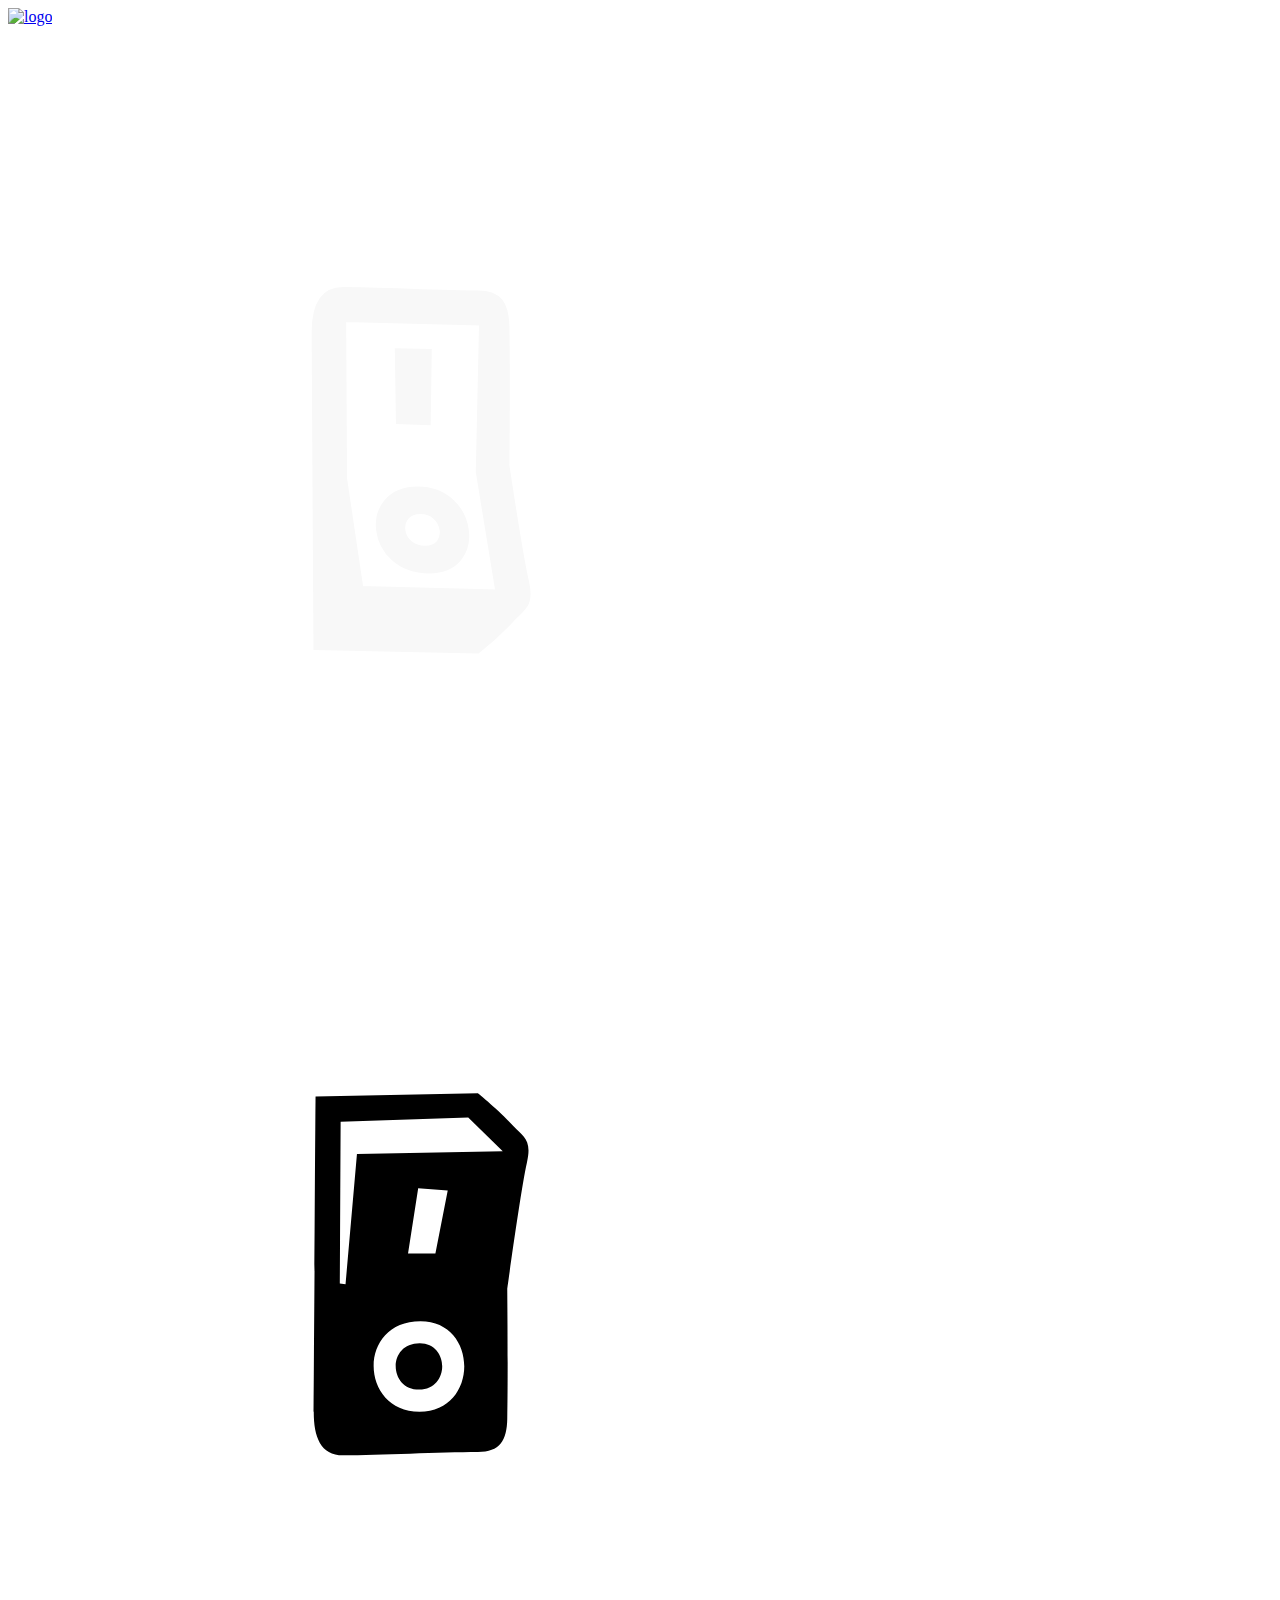
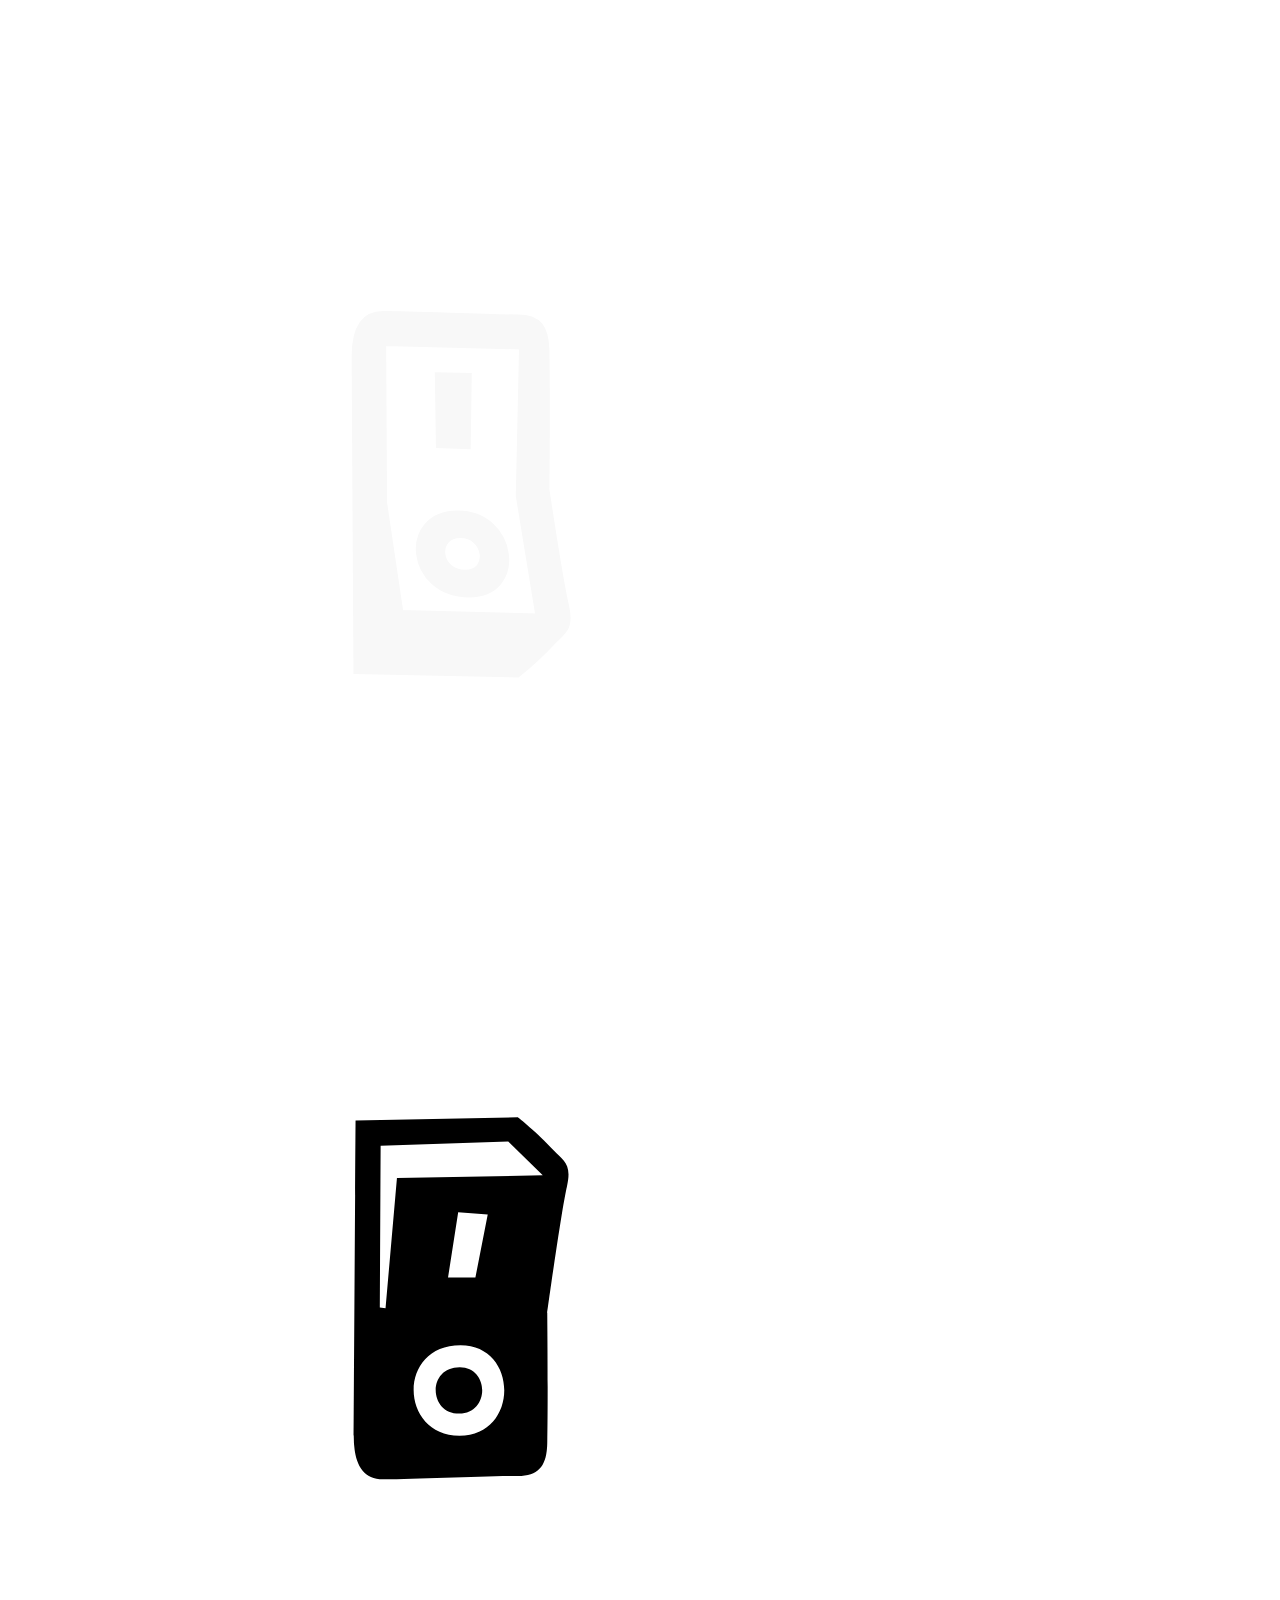
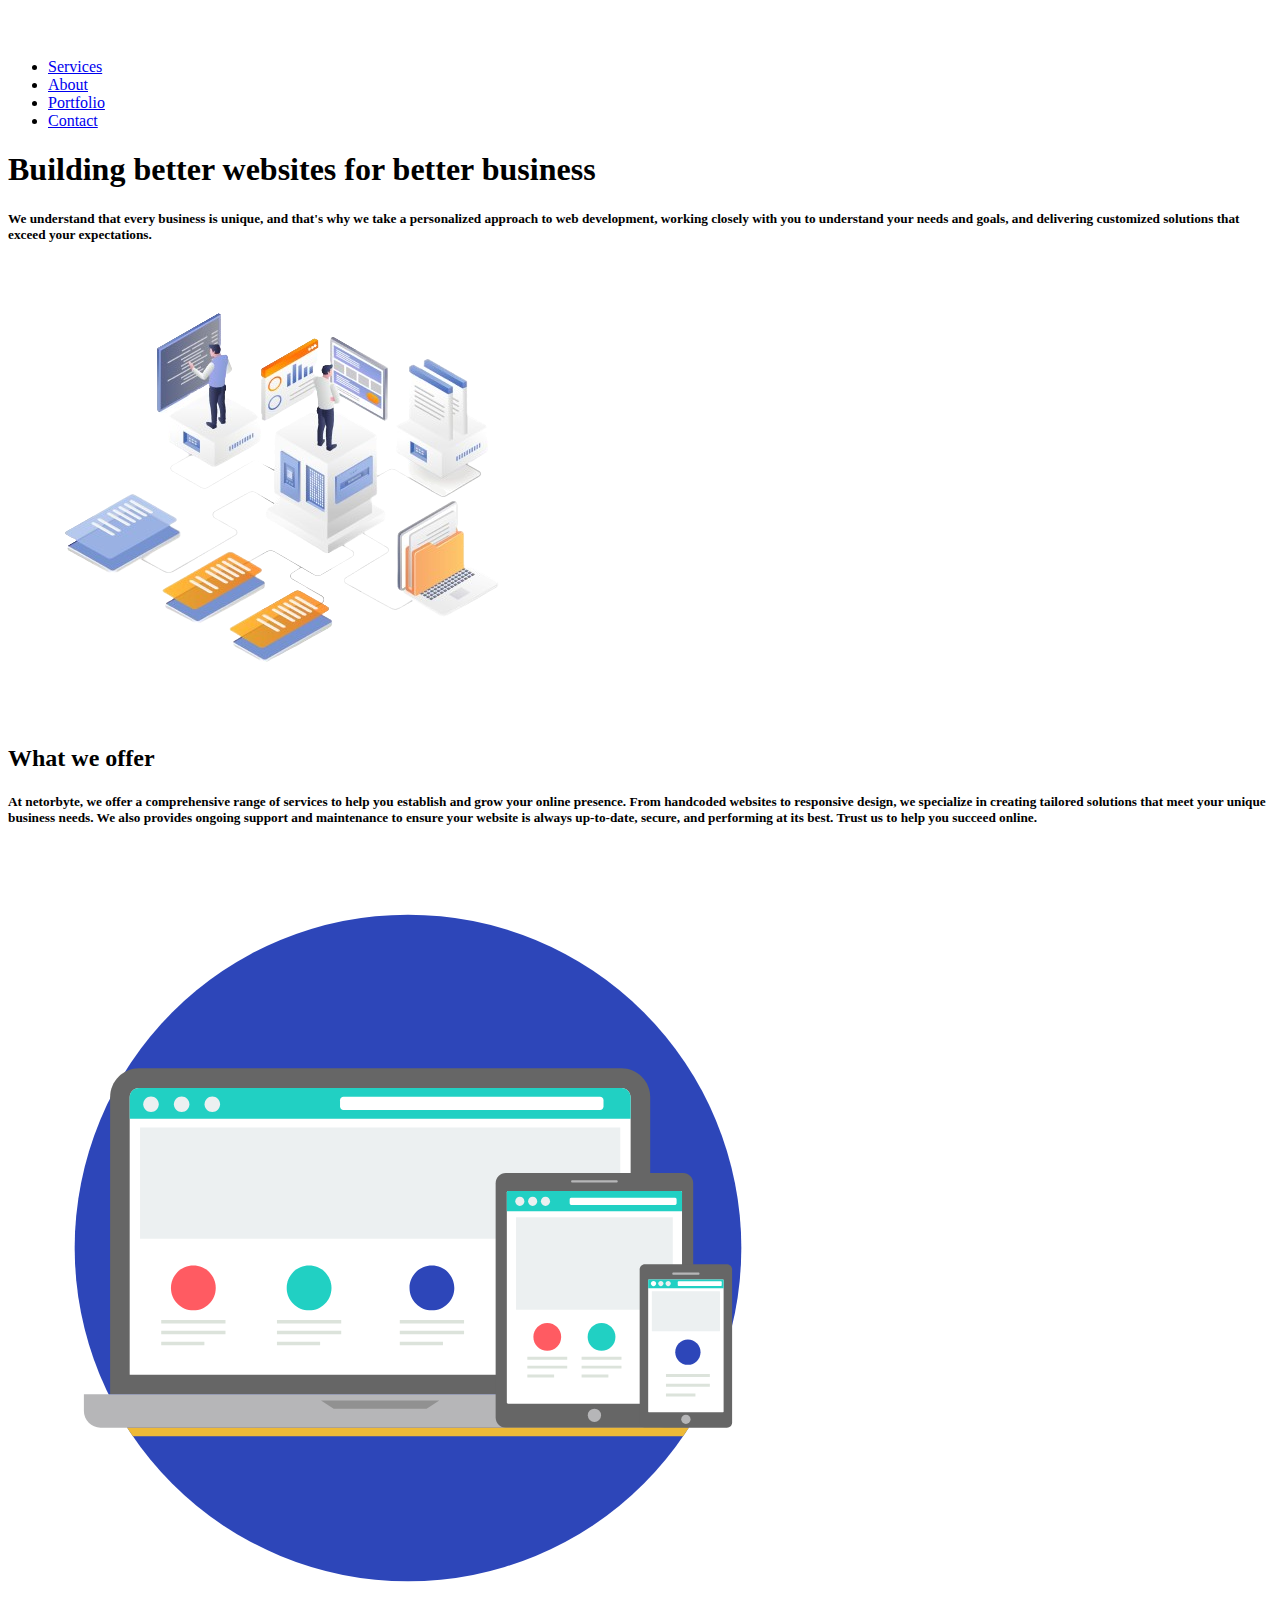
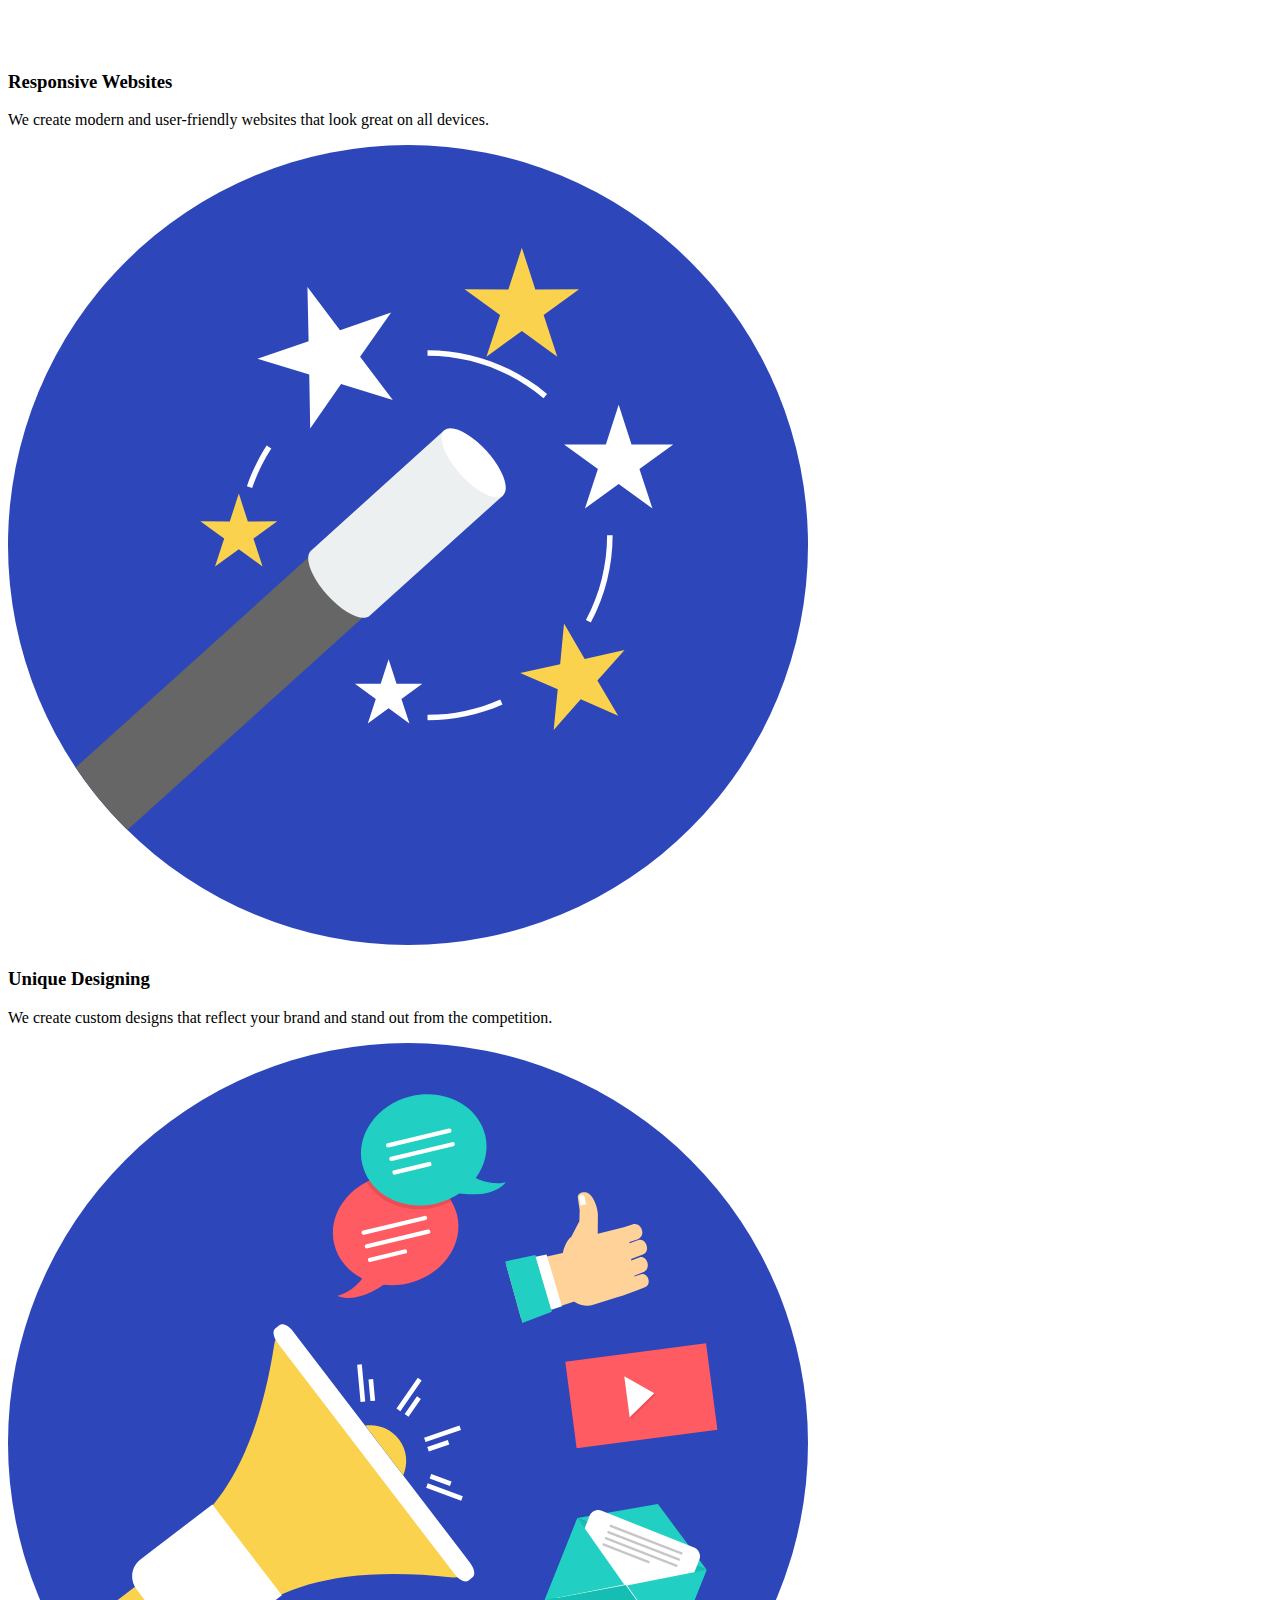
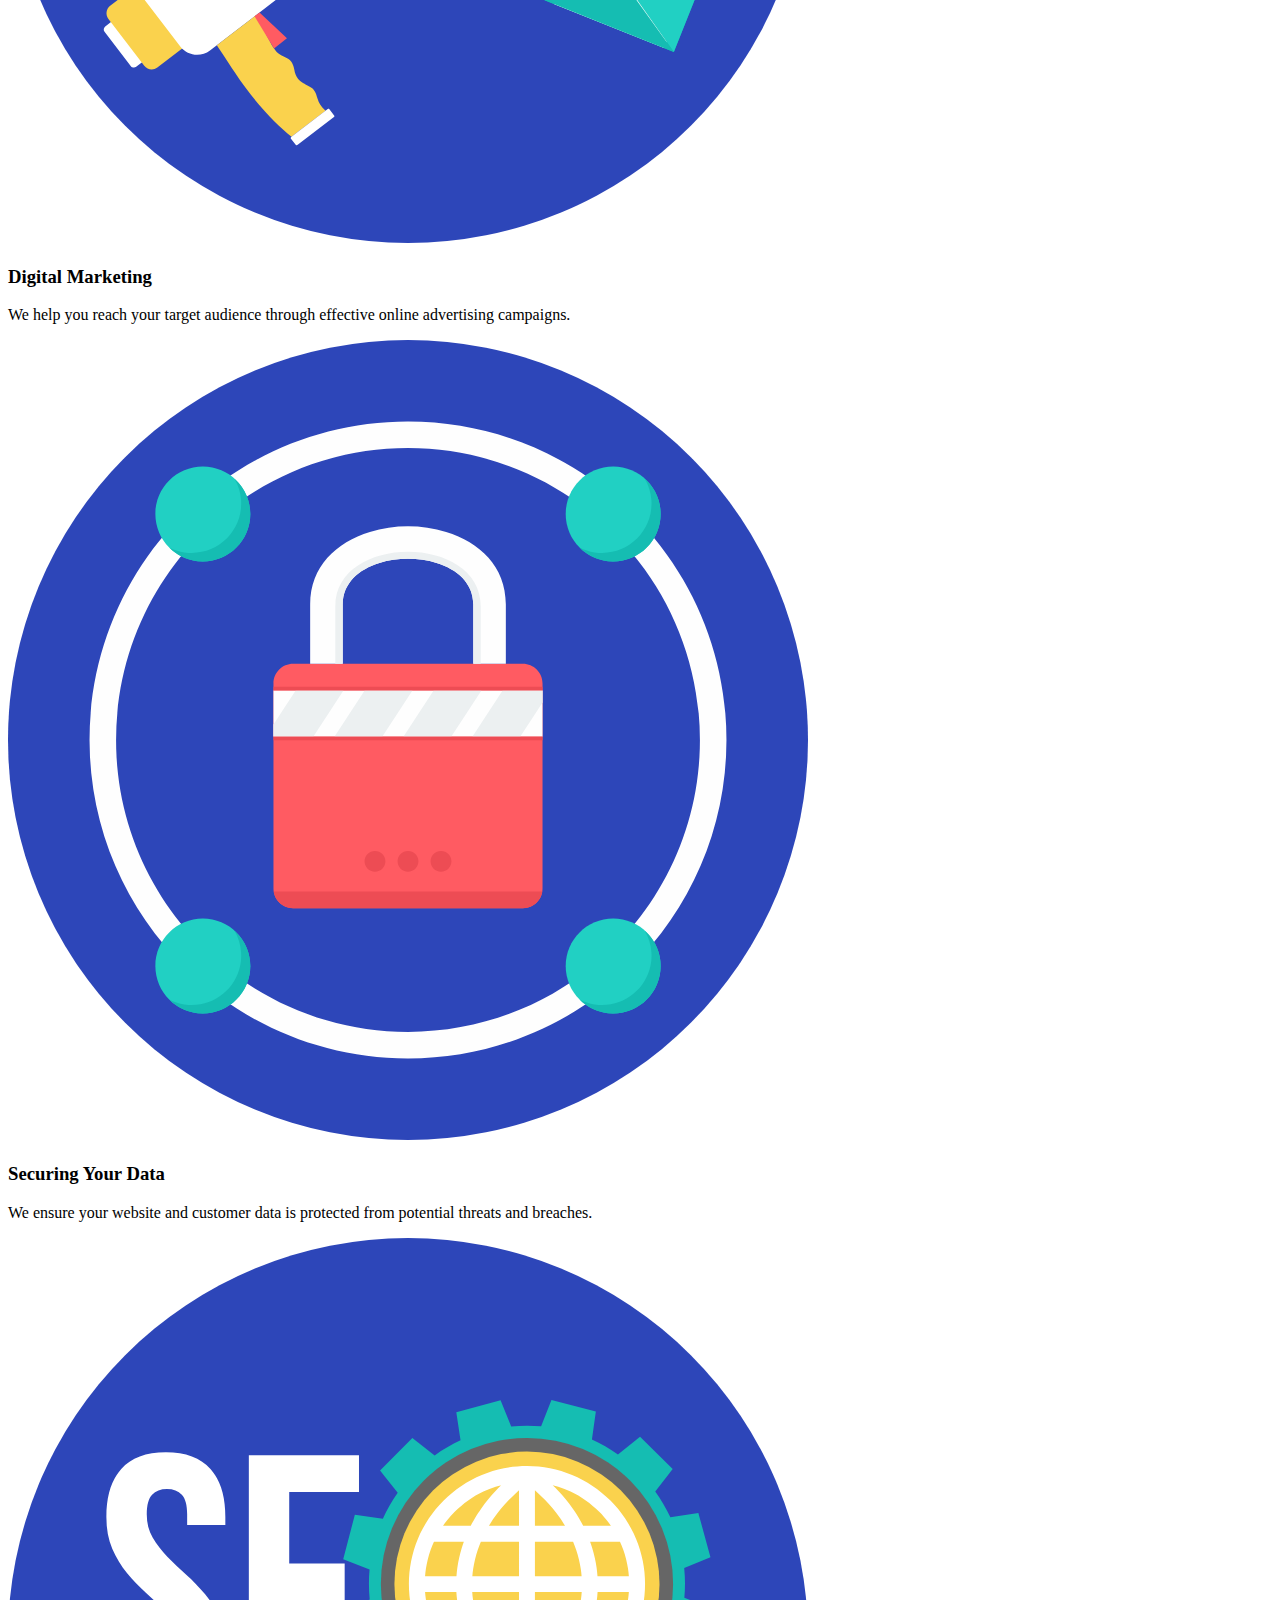
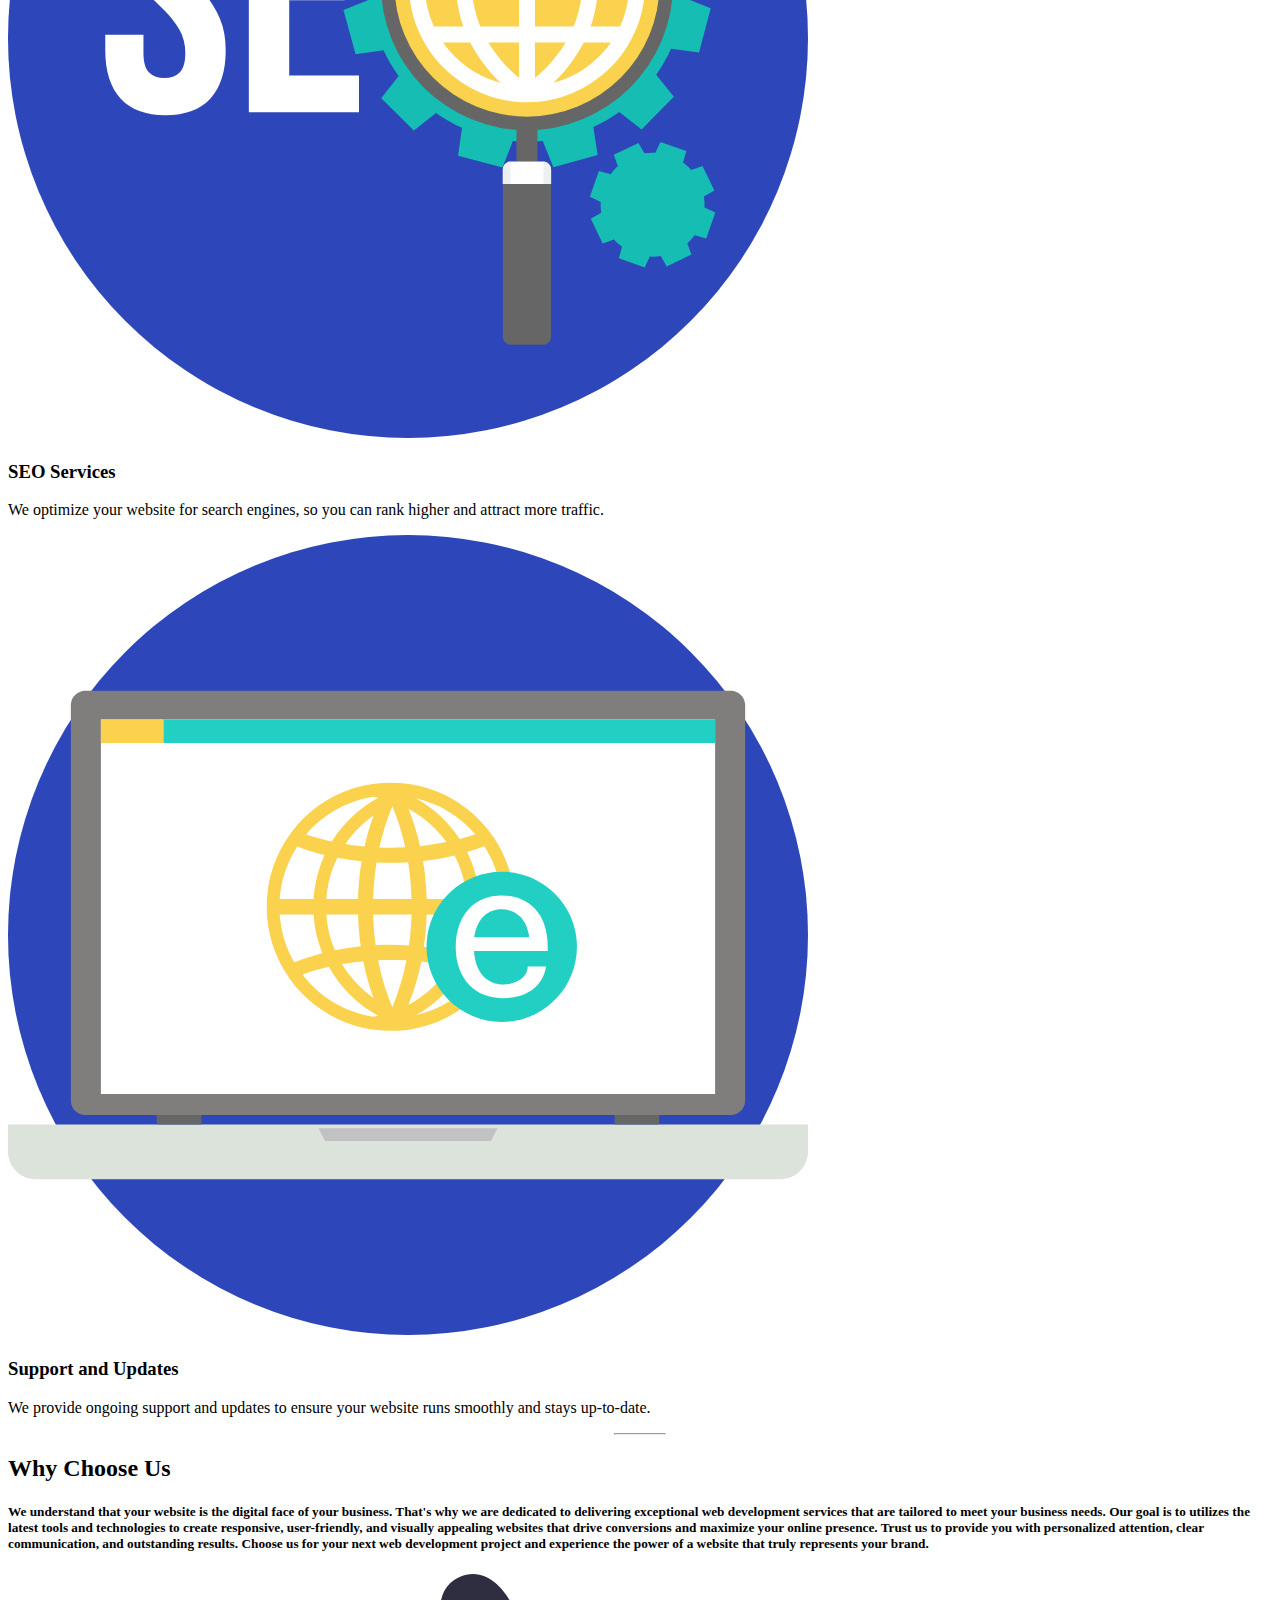
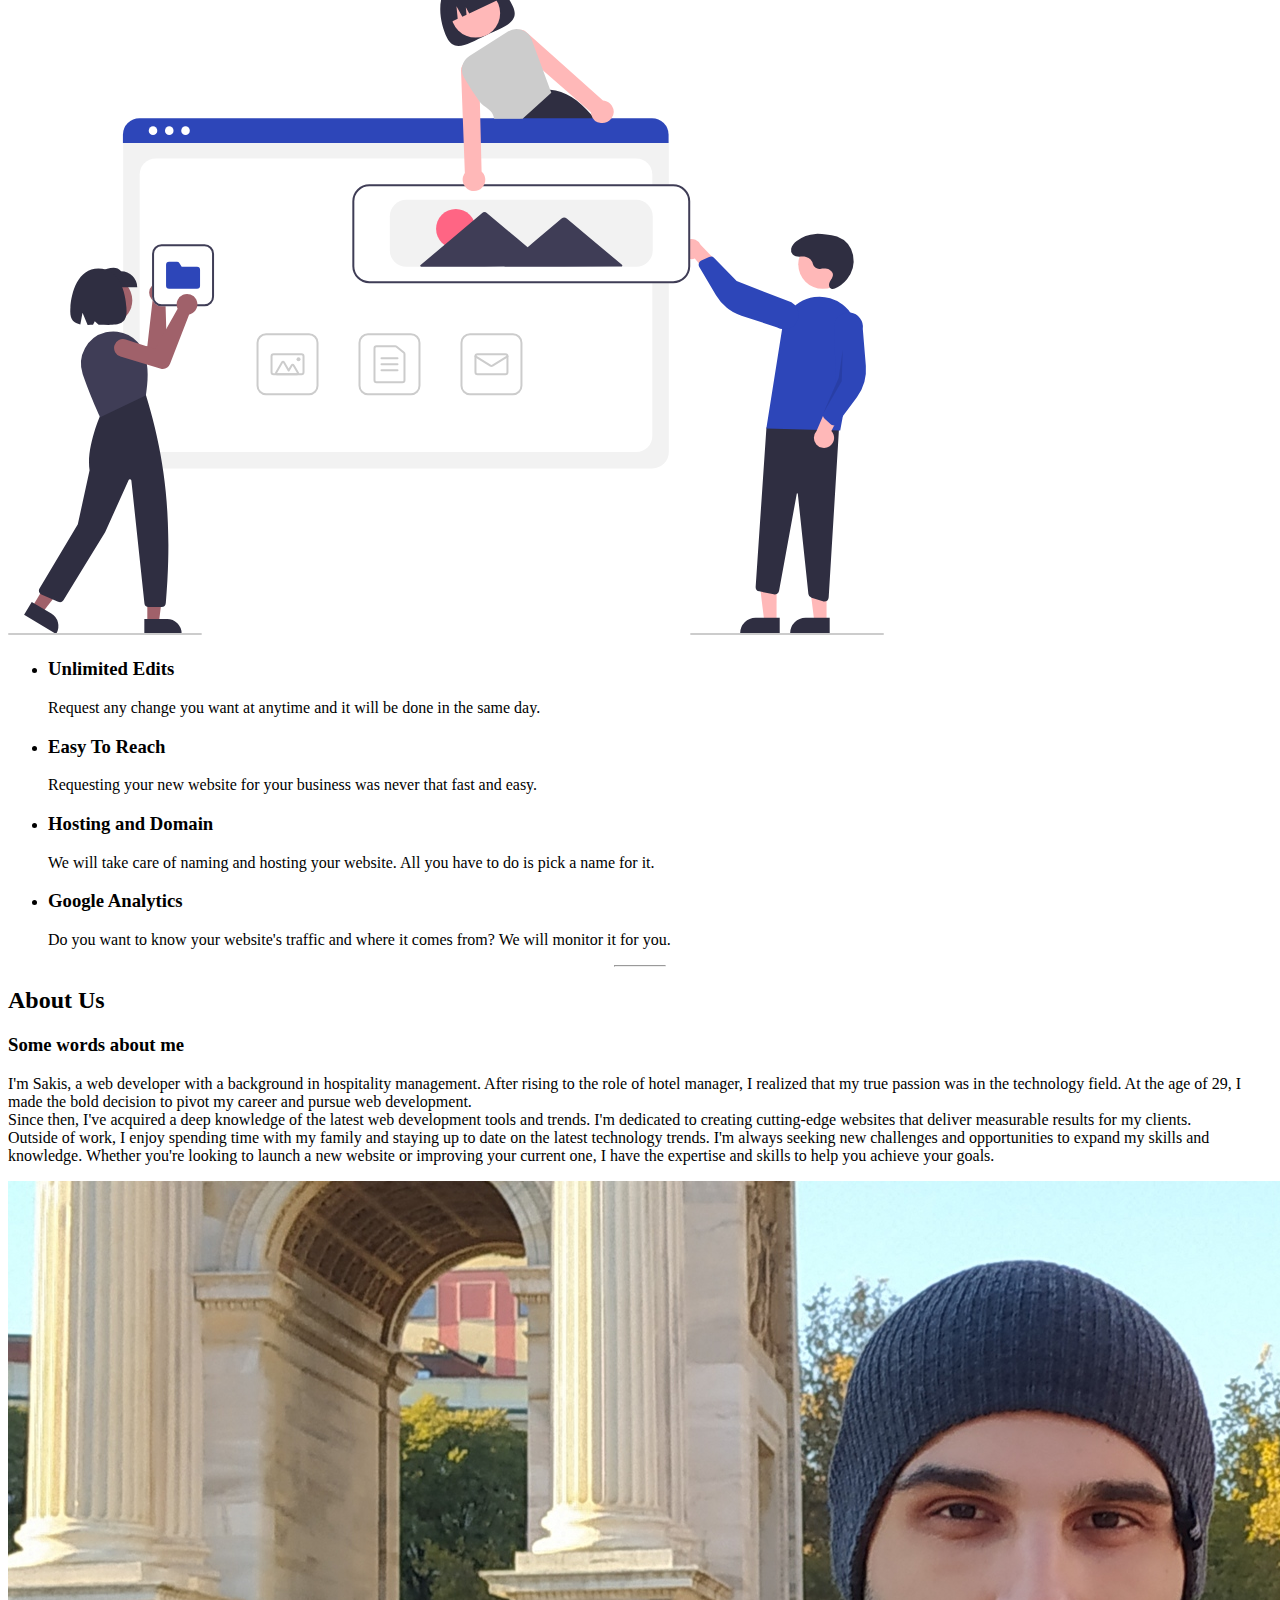
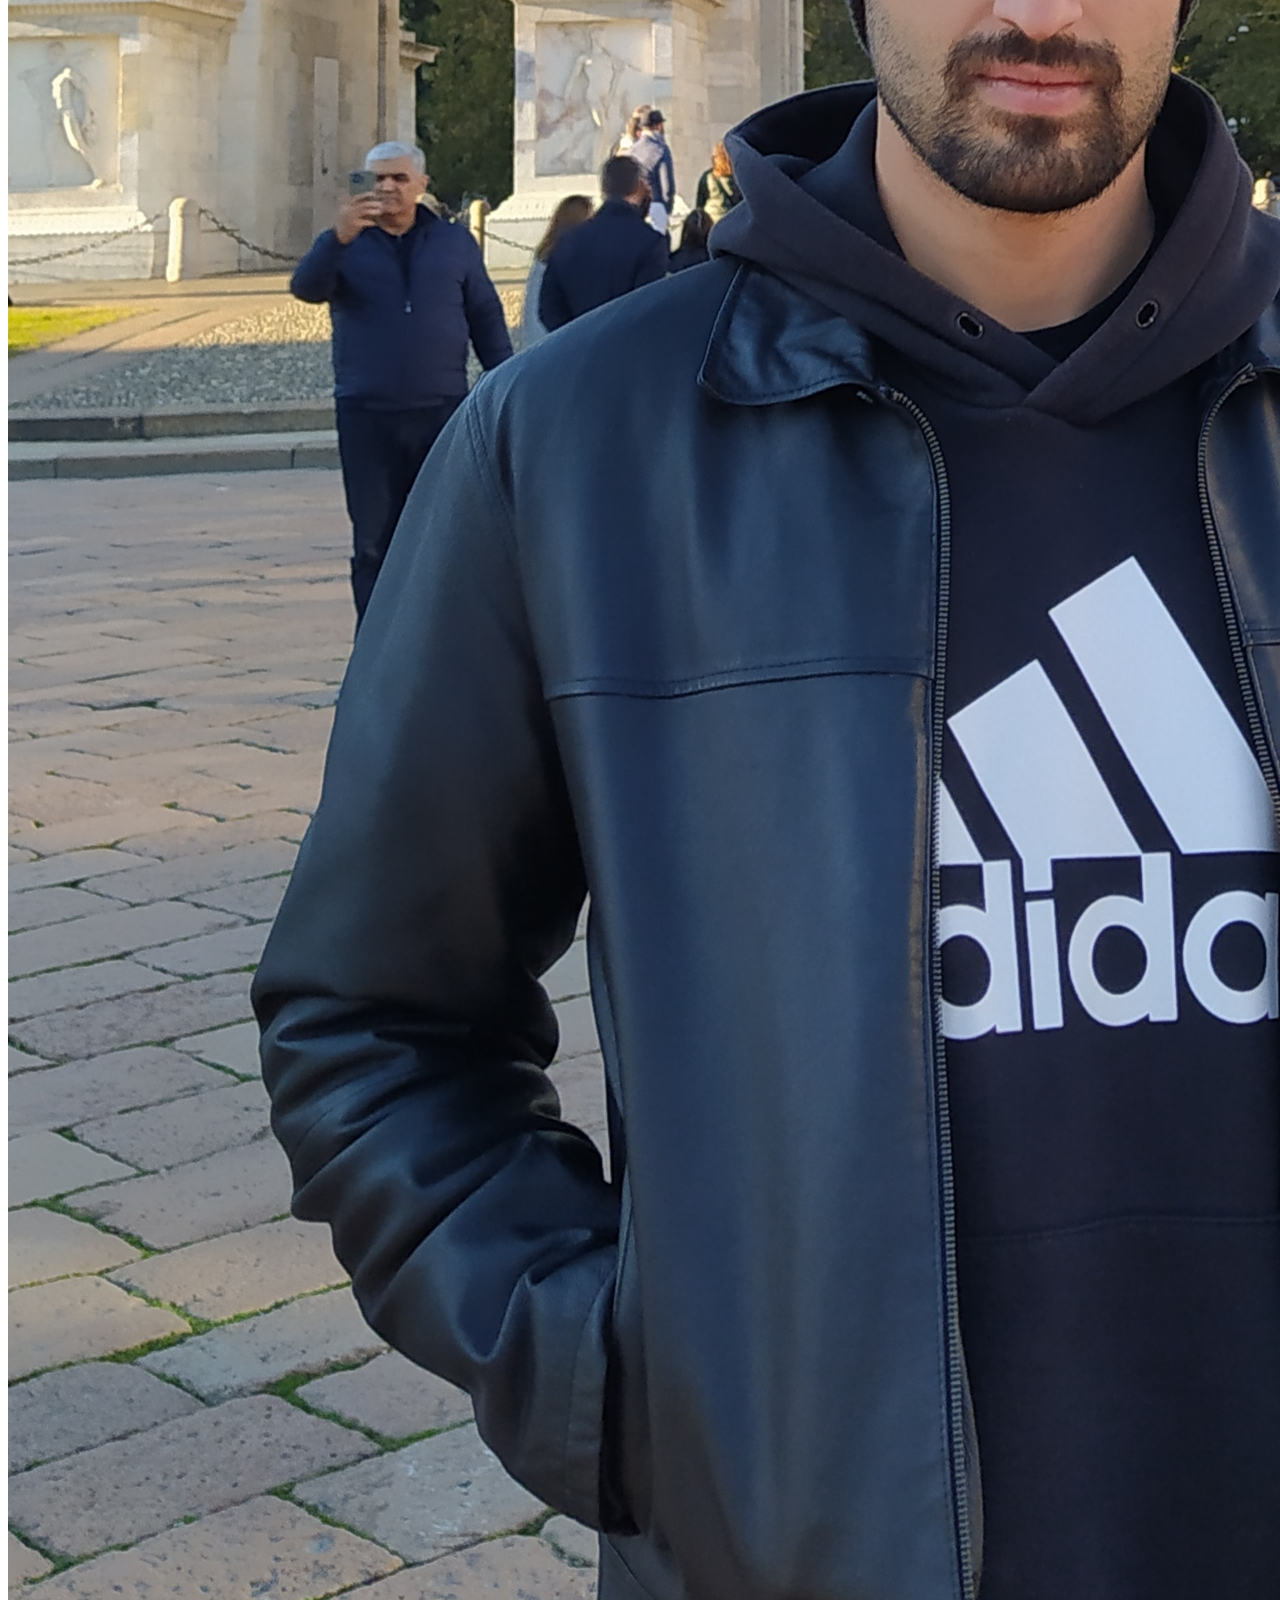
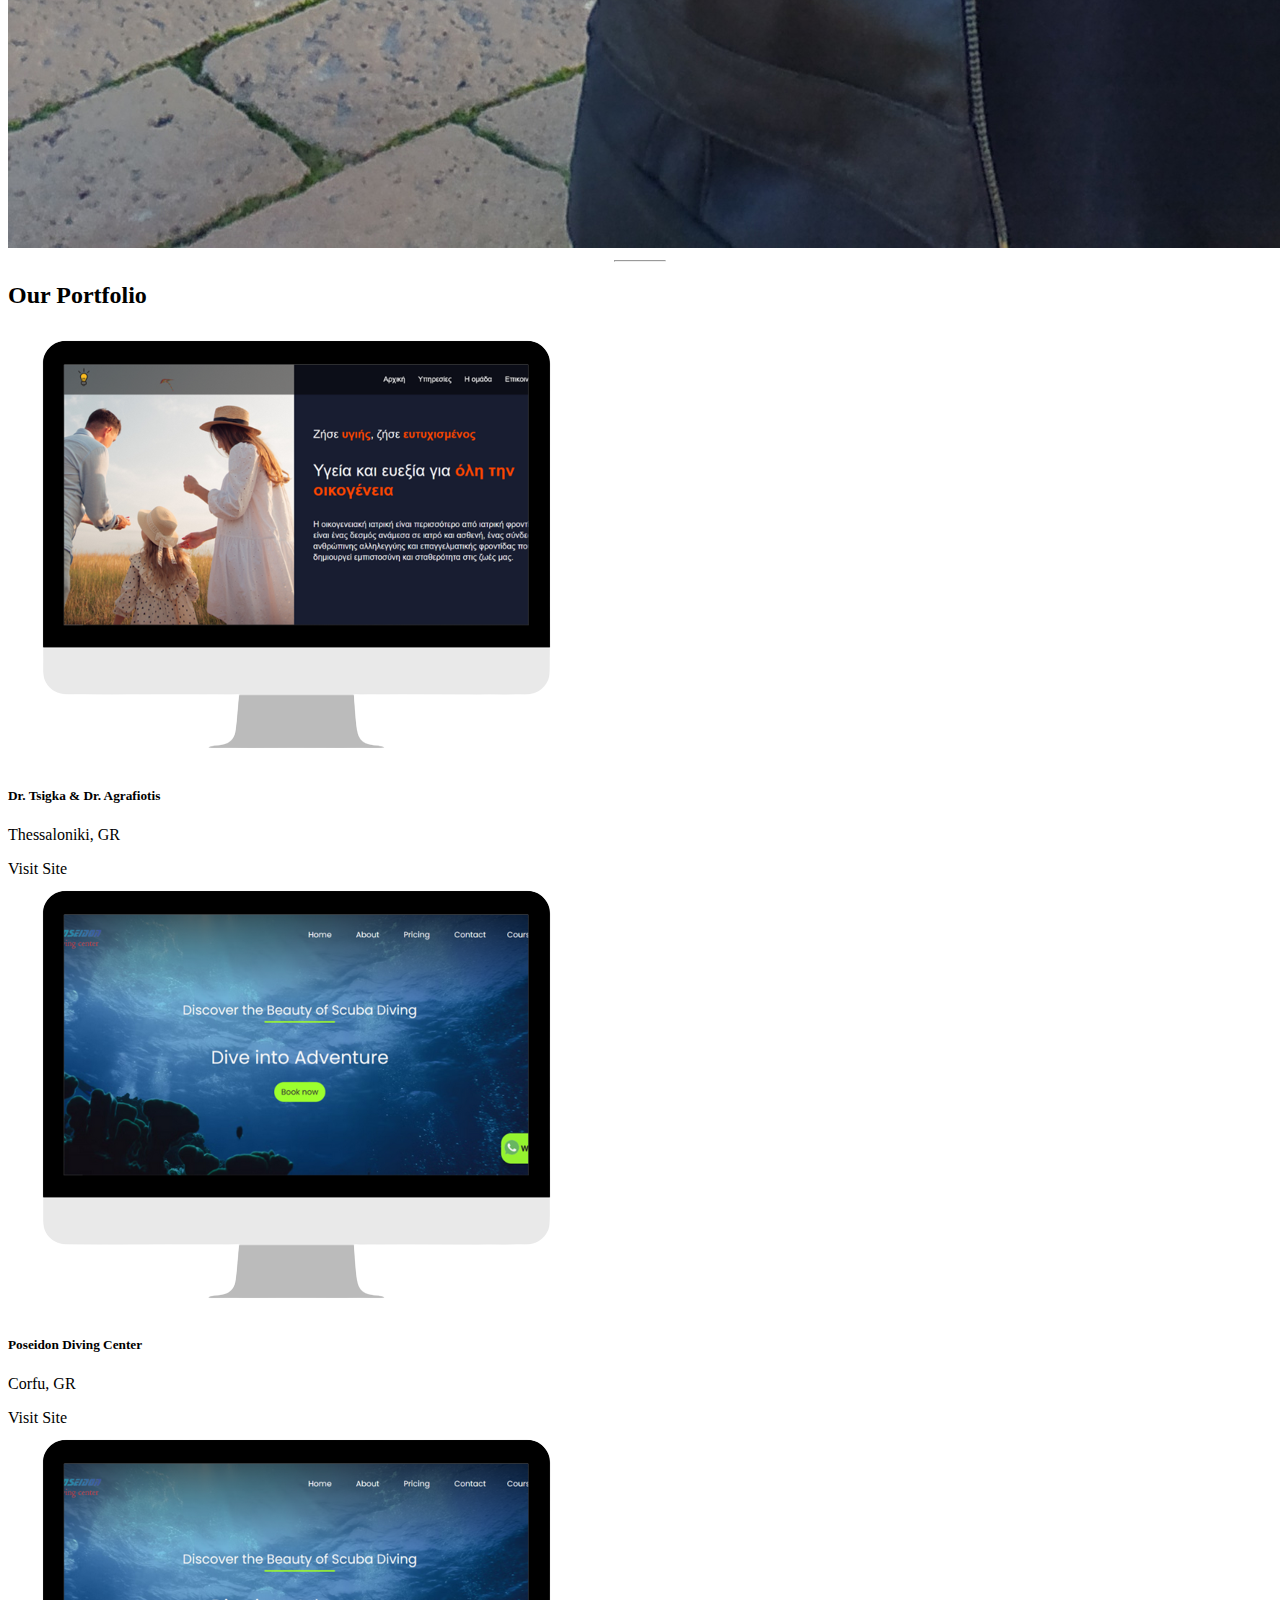
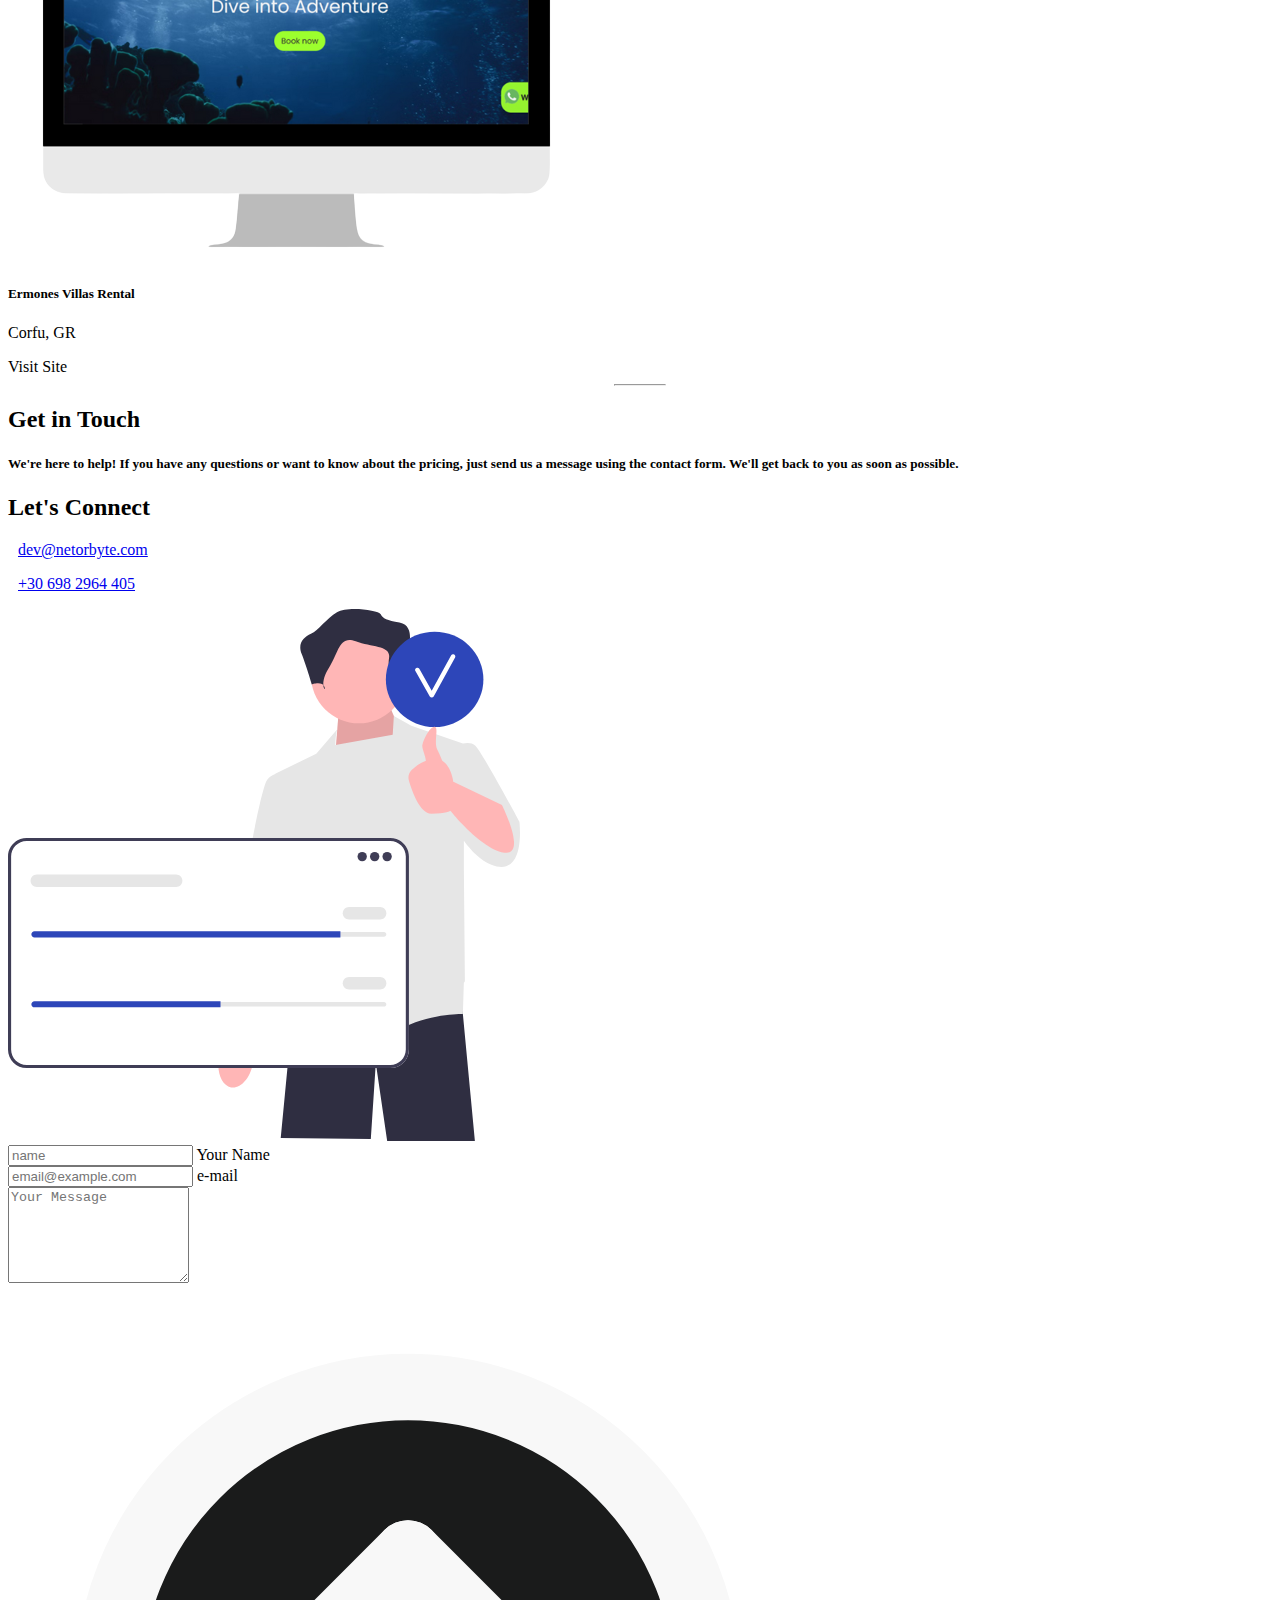
==== index.html @ 8d513ccd "Update index.html" ====
<!DOCTYPE html>
<html lang="en">

<head>
    <meta charset="UTF-8">
    <meta http-equiv="X-UA-Compatible" content="IE=edge">
    <meta name="viewport" content="width=device-width, initial-scale=1.0">
    <title>Document</title>

    <!-- Jquery -->
    <script src="https://cdnjs.cloudflare.com/ajax/libs/jquery/3.6.4/jquery.min.js"></script>


    <!-- Bootstrap -->
    <link href="https://cdn.jsdelivr.net/npm/bootstrap@5.0.2/dist/css/bootstrap.min.css" rel="stylesheet"
        integrity="sha384-EVSTQN3/azprG1Anm3QDgpJLIm9Nao0Yz1ztcQTwFspd3yD65VohhpuuCOmLASjC" crossorigin="anonymous">


    <!-- Font Awesome -->
    <link rel="stylesheet" href="https://cdnjs.cloudflare.com/ajax/libs/font-awesome/6.2.1/css/all.min.css"
        integrity="sha512-MV7K8+y+gLIBoVD59lQIYicR65iaqukzvf/nwasF0nqhPay5w/9lJmVM2hMDcnK1OnMGCdVK+iQrJ7lzPJQd1w=="
        crossorigin="anonymous" referrerpolicy="no-referrer" />

    <link rel="stylesheet" href="main.css">
</head>

<body class="dark">


    <!-- Navbar -->

    <nav class="navbar">
        <div class="container-lg ">
            <div class="navlogo ps-2 ps-sm-4 ms-0 ms-md-5"><a href="index.html"><img style="max-width:230px"
                        alt="logo"></a>
            </div>
            <div class="dark-toggler-smscrn">
                <a id="light-smscrn"><img class="darkmode-img dark-mode" src="images/light-switch-on-svgrepo-com.svg"
                        alt="light mode toggler"></a>
                <a id="dark-smscrn"><img class="darkmode-img light-mode" src="images/light-switch-off-svgrepo-com.svg"
                        alt="dark mode toggler"></a>
            </div>
            <a href="#" class="toggle-button">
                <span class="bar bar1"></span>
                <span class="bar bar2"></span>
                <span class="bar bar3"></span>
            </a>
            <div class="navbar-links navbarToggler">
                <ul>
                    <div class="dark-toggler-lgscrn">
                        <a id="light-lgscrn"><img class="darkmode-img dark-mode"
                                src="images/light-switch-on-svgrepo-com.svg" alt="light mode toggler"></a>
                        <a id="dark-lgscrn"><img class="darkmode-img light-mode"
                                src="images/light-switch-off-svgrepo-com.svg" alt="dark mode toggler"></a>
                    </div>
                    <li><a href="#services">Services</a></li>
                    <li><a href="#about-nav">About</a></li>
                    <li><a href="#portfolio-nav">Portfolio</a></li>
                    <li><a href="#contact-nav">Contact</a></li>
                </ul>
            </div>
        </div>
    </nav>
    <!-- Header -->

    <header>

        <div class="head-main">
            <div class="row text-start">
                
                <div class="head-txt col-12 col-lg-6 me-xl-5">
                    <h1>Building better websites for better business</h1>
                    <h5 class="mt-4">We understand that every business is unique, and that's why we take a personalized
                        approach to web development, working closely with you to understand your needs and goals, and
                        delivering customized solutions that exceed your expectations.</h5>
                </div>
                <div class="head-img col-12 col-lg-4">
                    <img class="jiggling" src="images/header-img.png" data-speed="9" alt="">
                </div>
            </div>
        </div>
    </header>


    <!-- Services -->

    <section id="services">

        <div class="services main">
            <div class="services-title text-center mb-5">
                <h2 class="fw-bold display-4"><span>What</span> we offer </h2>
                <h5 class="mt-4">At netorbyte, we offer a comprehensive range of services to help you
                    establish and grow your online presence. From handcoded websites to responsive design, we specialize
                    in creating tailored solutions that meet your unique business needs. We also provides ongoing
                    support and maintenance to ensure your website is always up-to-date,
                    secure, and performing at its best. Trust us to help you succeed online.</h5>
            </div>

            <div class="container">
                <div class="row">
                    <div class="services cards col-12 col-lg-4 mt-lg-4 mt-5">
                        <div class="card card-services text-center py-4 card1">
                            <img class="mb-2" src="images/responsive-svgrepo-com.svg" alt="">
                            <h3>Responsive Websites</h3>
                            <p>We create modern and user-friendly websites that look great on all devices.</p>
                        </div>
                        <div class="card card-services text-center mt-lg-4 mt-4 py-4">
                            <img class="mb-2" src="images/magic-wand-wizard-svgrepo-com.svg" alt="">
                            <h3>Unique Designing</h3>
                            <p>We create custom designs that reflect your brand and stand out from the competition.</p>
                        </div>
                    </div>
                    <div class="services cards col-12 col-lg-4 mt-4">
                        <div class="card card-services text-center py-4">
                            <img class="mb-2" src="images/megaphone-svgrepo-com.svg" alt="">
                            <h3>Digital Marketing</h3>
                            <p>We help you reach your target audience through effective online advertising campaigns.
                            </p>
                        </div>
                        <div class="card card-services text-center mt-lg-4 mt-4 py-4">
                            <img class="mb-2" src="images/security-padlock-svgrepo-com.svg" alt="">
                            <h3>Securing Your Data</h3>
                            <p>We ensure your website and customer data is protected from potential threats and
                                breaches.</p>
                        </div>
                    </div>
                    <div class="services cards col-12 col-lg-4 mt-4">
                        <div class="card card-services text-center py-4">
                            <img class="mb-2" src="images/seo-search-svgrepo-com.svg" alt="">
                            <h3>SEO Services</h3>
                            <p>We optimize your website for search engines, so you can rank higher and attract more
                                traffic.</p>
                        </div>
                        <div class="card card-services text-center mt-lg-4 mt-4 py-4">
                            <img class="mb-2" src="images/laptop-internet-svgrepo-com.svg" alt="">
                            <h3>Support and Updates</h3>
                            <p>We provide ongoing support and updates to ensure your website runs smoothly and stays
                                up-to-date.</p>
                        </div>
                    </div>
                </div>
            </div>
        </div>
    </section>


    <div class="row">
        <hr class="mx-auto" style="width:4%">
    </div>


    <!-- Choose Us -->

    <section id="choose-us">
        <div class="choose-us-title text-center mb-5">
            <h2 class="fw-bold display-4"><span>Why</span> Choose Us</h2>
            <h5 class="mt-4">We understand that your website is the digital face of your
                business. That's why we are dedicated to delivering exceptional web development services that are
                tailored to meet your business needs. Our goal is to utilizes the latest tools and technologies to
                create responsive, user-friendly, and visually appealing websites that drive conversions and maximize
                your online presence. Trust us to provide you with personalized attention, clear communication, and
                outstanding results. Choose us for your next web development project and experience the power of a
                website that truly represents your brand.</h5>
        </div>
        <div class="container">
            <div class="row">
                <div class="choose-img col-12 col-lg-5">
                    <img src="images/web-dev.svg" alt="">
                </div>
                <div class="choose-text col-12 col-lg-7 ps-lg-5 pt-xl-5">
                    <div class="row">
                        <div class="col-12 col-md-6">
                            <ul class="fa-ul">
                                <li>
                                    <i class="fa-li fa-solid fa-circle-check fa-2x"></i>
                                    <h3 class="fw-bold">Unlimited Edits</h3>
                                    <p>Request any change you want at anytime and it will be done in the same day.</p>
                                </li>
                                <li>
                                    <i class="fa-li fa-solid fa-circle-check fa-2x"></i>
                                    <h3 class="fw-bold">Easy To Reach</h3>
                                    <p>Requesting your new website for your business was never that fast and easy.</p>
                                </li>
                            </ul>
                        </div>

                        <div class="col-12 col-md-6">
                            <ul class="fa-ul">
                                <li>
                                    <i class="fa-li fa-solid fa-circle-check fa-2x"></i>
                                    <h3 class="fw-bold">Hosting and Domain</h3>
                                    <p>We will take care of naming and hosting your website. All you have to do is pick
                                        a name for it.</p>
                                </li>
                                <li>
                                    <i class="fa-li fa-solid fa-circle-check fa-2x"></i>
                                    <h3 class="fw-bold">Google Analytics</h3>
                                    <p>Do you want to know your website's traffic and where it comes from? We will
                                        monitor it for you.</p>
                                </li>
                            </ul>
                        </div>
                    </div>
                </div>
            </div>
        </div>

    </section>




    <div class="row">
        <hr id="about-nav" class="mx-auto hr-choose-us" style="width:4%">
    </div>



    <!-- About Us -->

    <section id="about">
        <div class="about-title text-center mb-5">
            <h2 class="fw-bold display-4"><span>About</span> Us</h2>
        </div>
        <div class="container">
            <div class="row">
                <div class="about-text col-12 col-md-7 mx-auto">
                    <h3 class="fw-bold text-center mb-3">Some words <span>about me</span></h3>
                    <p>I'm Sakis, a web developer with a background in hospitality management. After rising to the
                        role of hotel manager, I realized that my true passion was in the technology field. At the age
                        of 29, I made the bold decision to pivot my career and pursue web development. <br>

                        Since then, I've acquired a deep knowledge of the latest web development tools and trends. I'm
                        dedicated to creating cutting-edge websites that deliver measurable results for my clients. <br>

                        Outside of work, I enjoy spending time with my family and staying up to date on the latest
                        technology trends. I'm always seeking new challenges and opportunities to expand my skills and
                        knowledge. Whether you're looking to launch a new website or improving your current one, I
                        have the expertise and skills to help you achieve your goals.</p>
                </div>
                <div class="about-img col-12 col-md-5 text-center">
                    <img class="rounded" src="images/about-img.jpg" alt="">
                </div>
            </div>
        </div>

    </section>


    <div class="row">
        <hr id="portfolio-nav" class="mx-auto" style="width:4%">
    </div>



    <!--Portfolio-->
    <section id="portfolio">
        <div class="portfolio-title text-center mb-5">
            <h2 class="fw-bold display-4">Our <span>Portfolio</span></h2>
        </div>

        <div class="container">
            <div class="row">
                <div class="col-12 col-md-4 card1">
                    <div class="card card-portfolio mb-3 p-4">
                        <div class="card-img text-center">
                            <img src="images/droffice.png" alt="">
                        </div>
                        <div class="card-text">
                            <h5 class="fw-bold mt-4">Dr. Tsigka & Dr. Agrafiotis</h5>
                            <p class=" mt-2">Thessaloniki, GR</p>
                        </div>
                        <div class="btn my-3">Visit Site</div>
                    </div>
                </div>

                <div class="col-12 col-md-4">
                    <div class="card card-portfolio mb-3 p-4">
                        <div class="card-img text-center">
                            <img src="images/scubacorfu.png" alt="">
                        </div>
                        <div class="card-text">
                            <h5 class="fw-bold mt-4">Poseidon Diving Center</h5>
                            <p class=" mt-2">Corfu, GR</p>
                        </div>
                        <div class="btn my-3">Visit Site</div>
                    </div>
                </div>

                <div class="col-12 col-md-4">
                    <div class="card card-portfolio mb-3 p-4">
                        <div class="card-img text-center">
                            <img src="images/scubacorfu.png" alt="">
                        </div>
                        <div class="card-text">
                            <h5 class="fw-bold mt-4">Ermones Villas Rental</h5>
                            <p class=" mt-2">Corfu, GR</p>
                        </div>
                        <div class="btn my-3">Visit Site</div>
                    </div>
                </div>

            </div>
        </div>
    </section>

    <div class="row">
        <hr id="contact-nav" class="mx-auto" style="width:4%">
    </div>


    <!--contact us-->
    <section id="contact">
        <div class="about-title text-center mb-5">
            <h2 class="fw-bold display-4">Get in <span>Touch</span></h2>
            <h5 class="mt-4">We're here to help! If you have any questions or want to know about the pricing,
                just send us a message using the contact form. We'll get back to you as soon as possible.</h5>
        </div>

        <div class="container pt-3">
            <div class="row">
                <div class="footer-contact col-md-6 text-center">
                    <h2>Let's <span>Connect</span></h2>
                    <p class="mt-4">
                        <i style="padding-right: 10px;" class="fa-solid fa-envelope"></i> <a
                        href="mailto:dev@netorbyte.com">dev@netorbyte.com</a>
                    </p>
                    <p class="mt-4">
                        <i style="padding-right: 10px;" class="fa-solid fa-phone"></i><a href="tel:00306982964405">+30 698 2964 405</a>
                    </p>
                    <img class="w-50" src="images/connect.svg" alt="">
                </div>
                <div class="footer-text col-md-6">
                    

<form id="contact-form" action="form.php" method="POST">
    <div class="form-floating mb-3">
        <input type="name" class="form-control" id="name" placeholder="name" name="name" required>
        <label class="form-inner" for="name">Your Name</label>
    </div>
    <div class="form-floating">
        <input type="email" class="form-control" id="email" placeholder="email@example.com" name="email" required>
        <label class="form-inner" for="email">e-mail</label>
    </div>
    <div class="mb-2">
        <textarea class="form-control" id="message" rows="6" placeholder="Your Message" name="message" required></textarea>
    </div>

    <!-- Honeypot field -->
    <label class="honeypot-field" for="honeypot" style="display:none;>Leave this field empty:</label>
    <input type="text" id="honeypot" name="honeypot" class="honeypot-field">

    <button class="btn btn3 mt-3 w-100" type="submit">Send</button>
</form>

                </div>
                
            </div>
        </div>
    </section>


    <div class="back-to-top">
        <a href="#"><img src="images/top-circle-svgrepo-com.svg" alt=""></a>
    </div>

    <footer>
        <div class="col-12 text-center mt-5">
            <p class="web-dev mt-0">Developed by <a href="https://netorbyte.com"><span
                        class="web-dev-name">netorbyte </span></a><span class="divider">|</span> <a style="color: var(--green-neon-clr);"
                    href="mailto:dev@netorbyte.com" class="web-dev-email">dev@netorbyte.com</a></p>
        </div>
    </footer>


    <script src="main.js"></script>
    <script src="https://cdn.jsdelivr.net/npm/bootstrap@5.0.2/dist/js/bootstrap.bundle.min.js"
        integrity="sha384-MrcW6ZMFYlzcLA8Nl+NtUVF0sA7MsXsP1UyJoMp4YLEuNSfAP+JcXn/tWtIaxVXM"
        crossorigin="anonymous"></script>
</body>

</html>
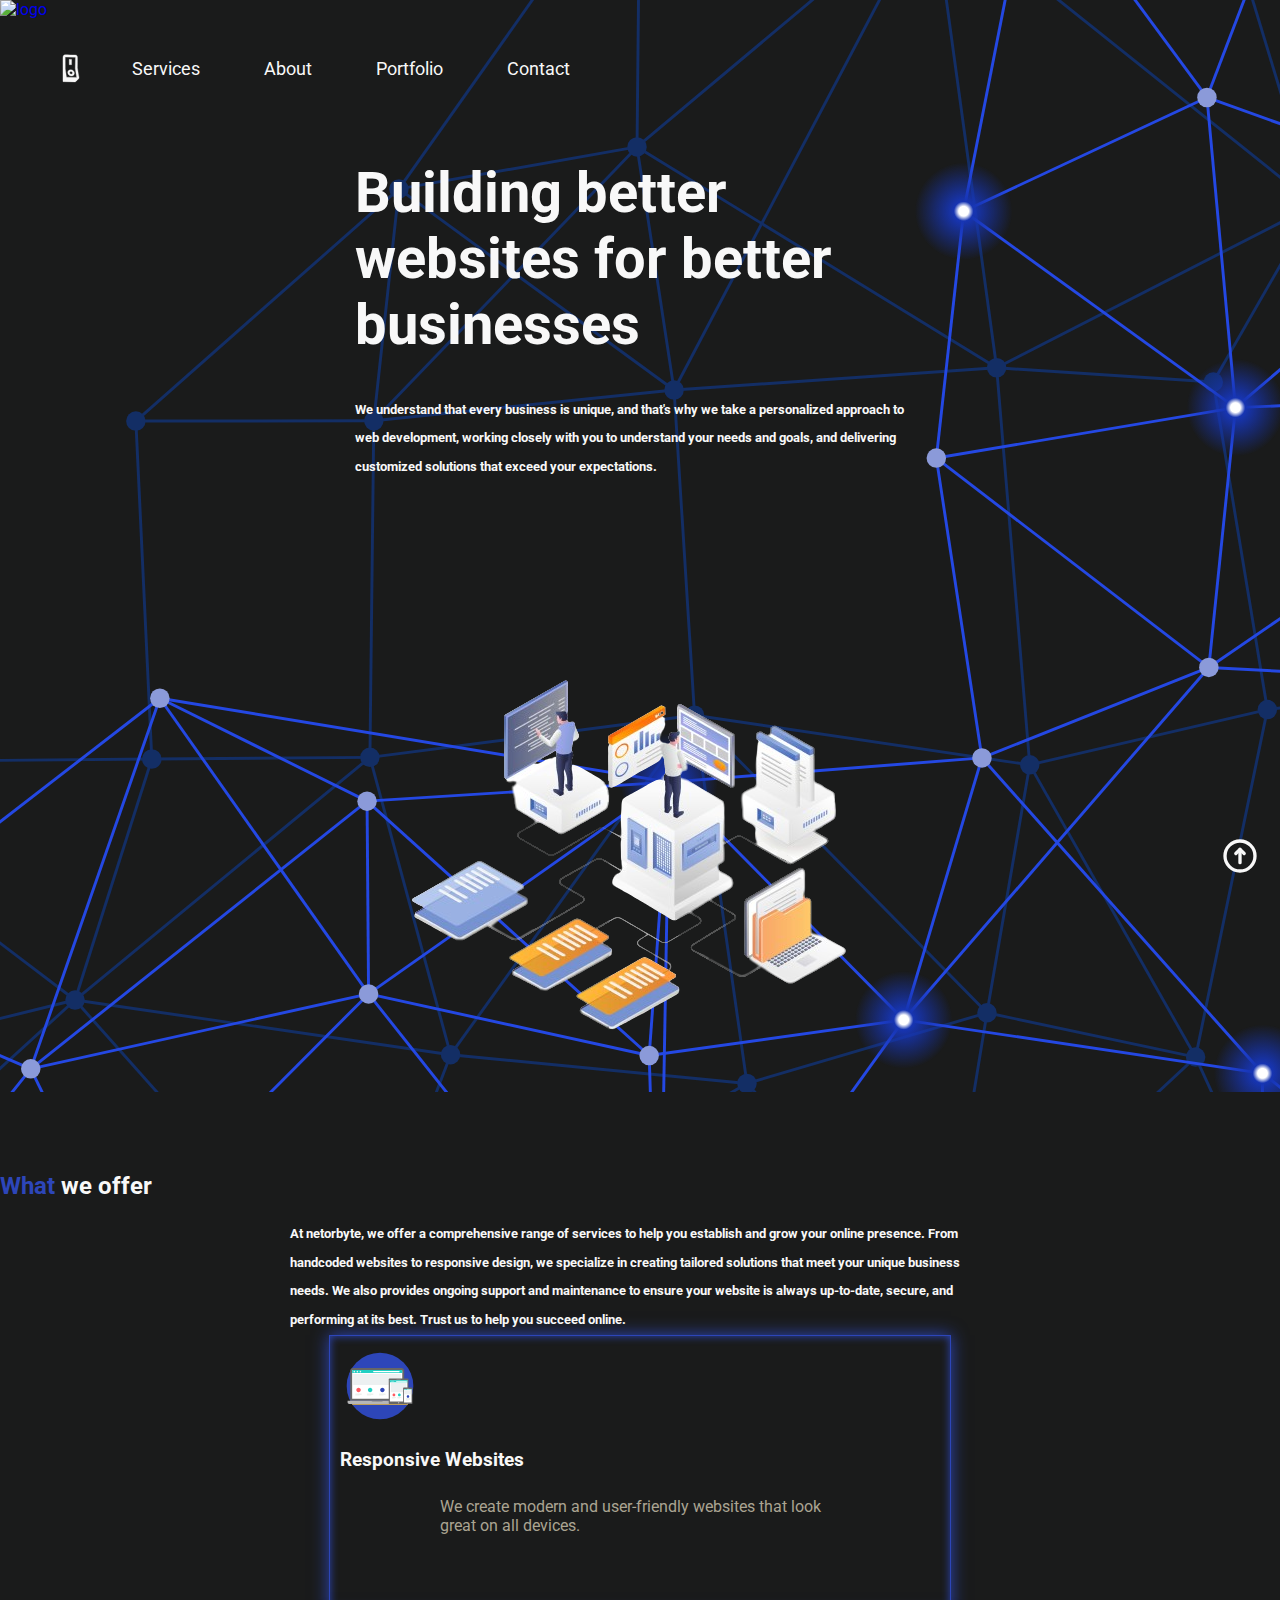
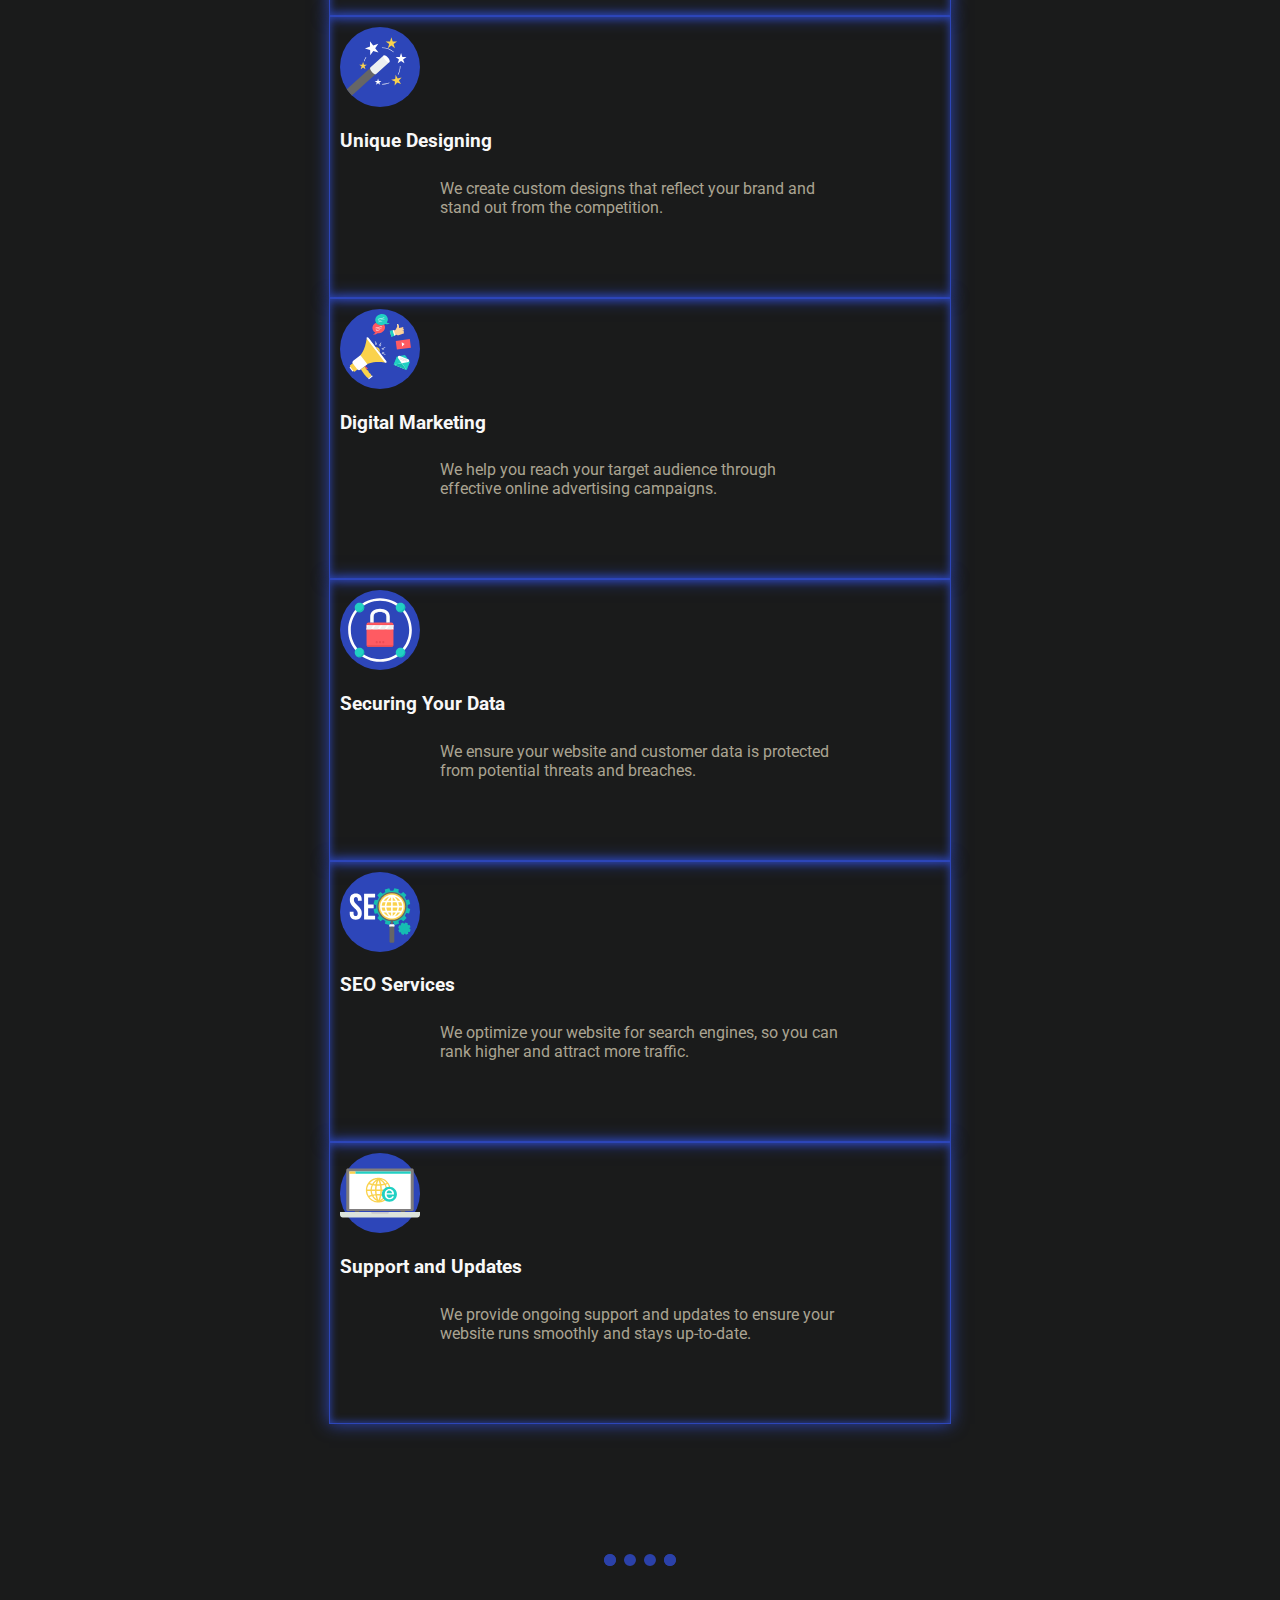
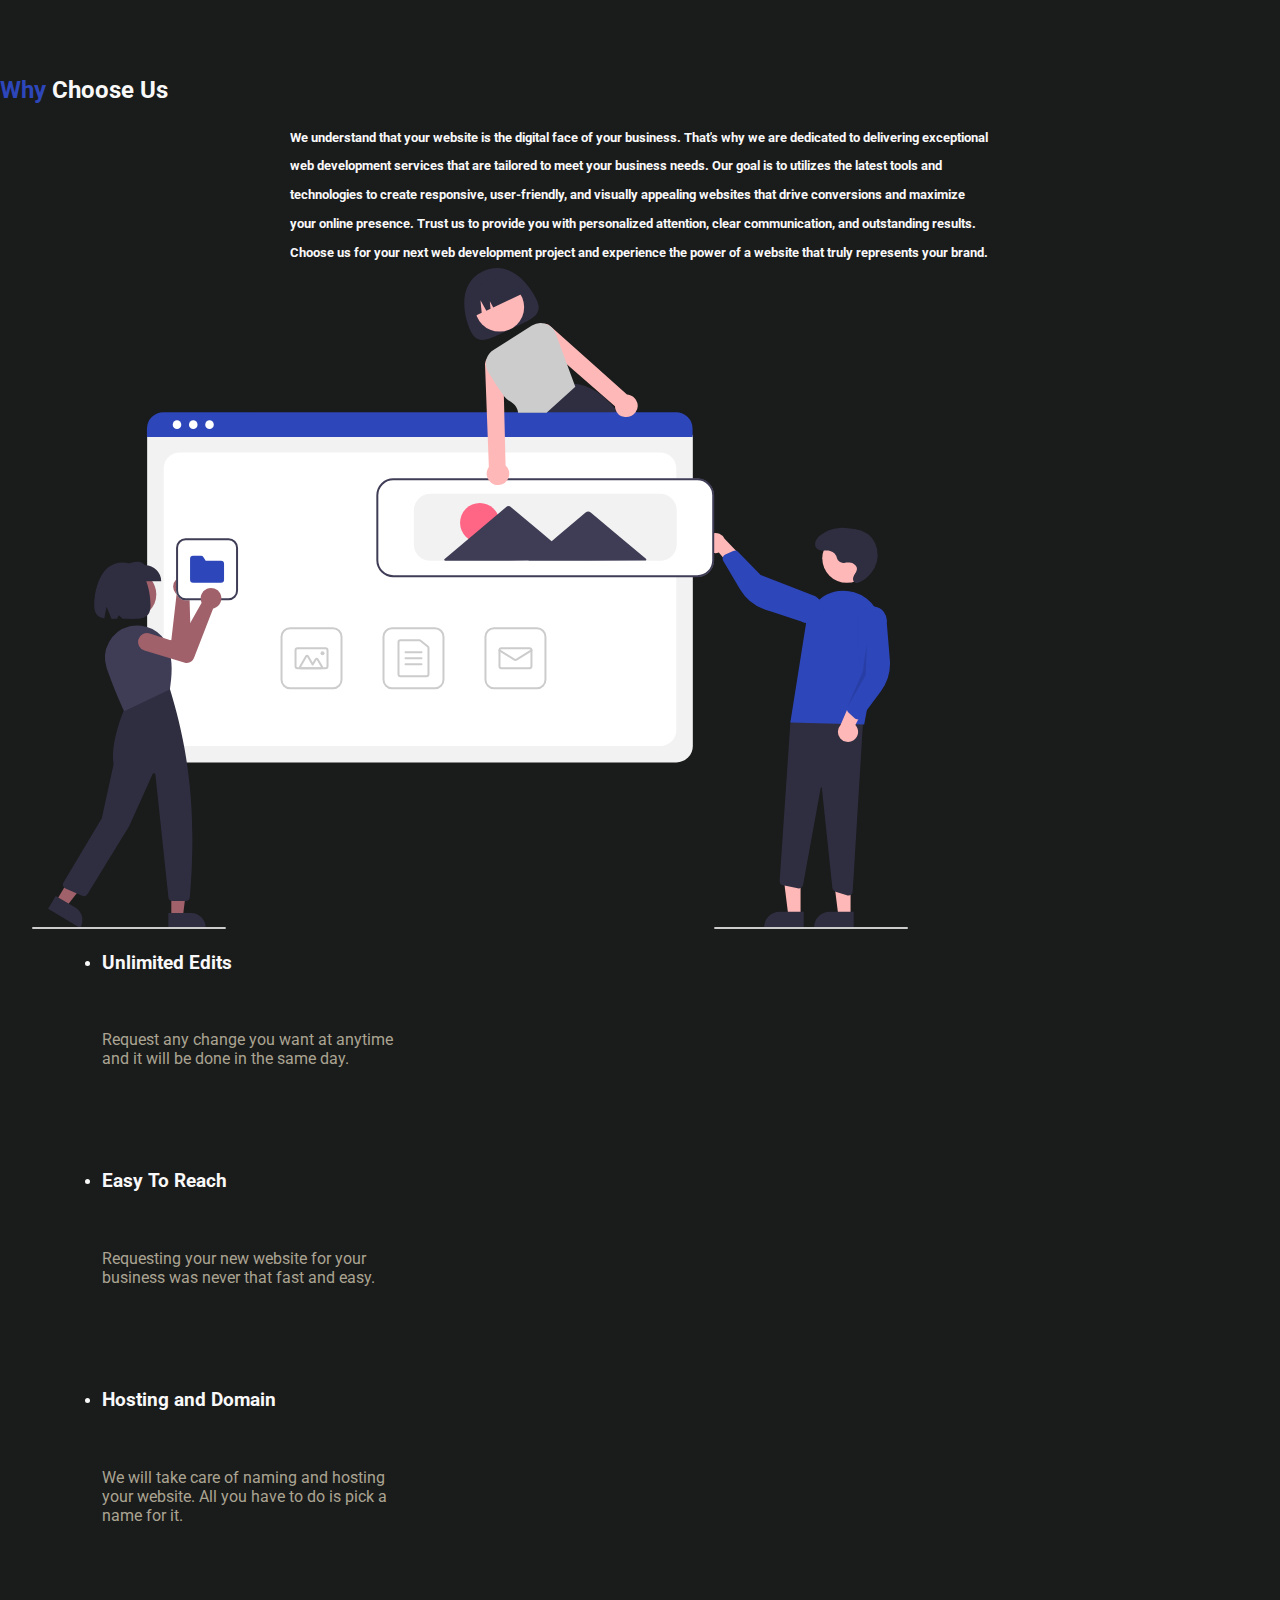
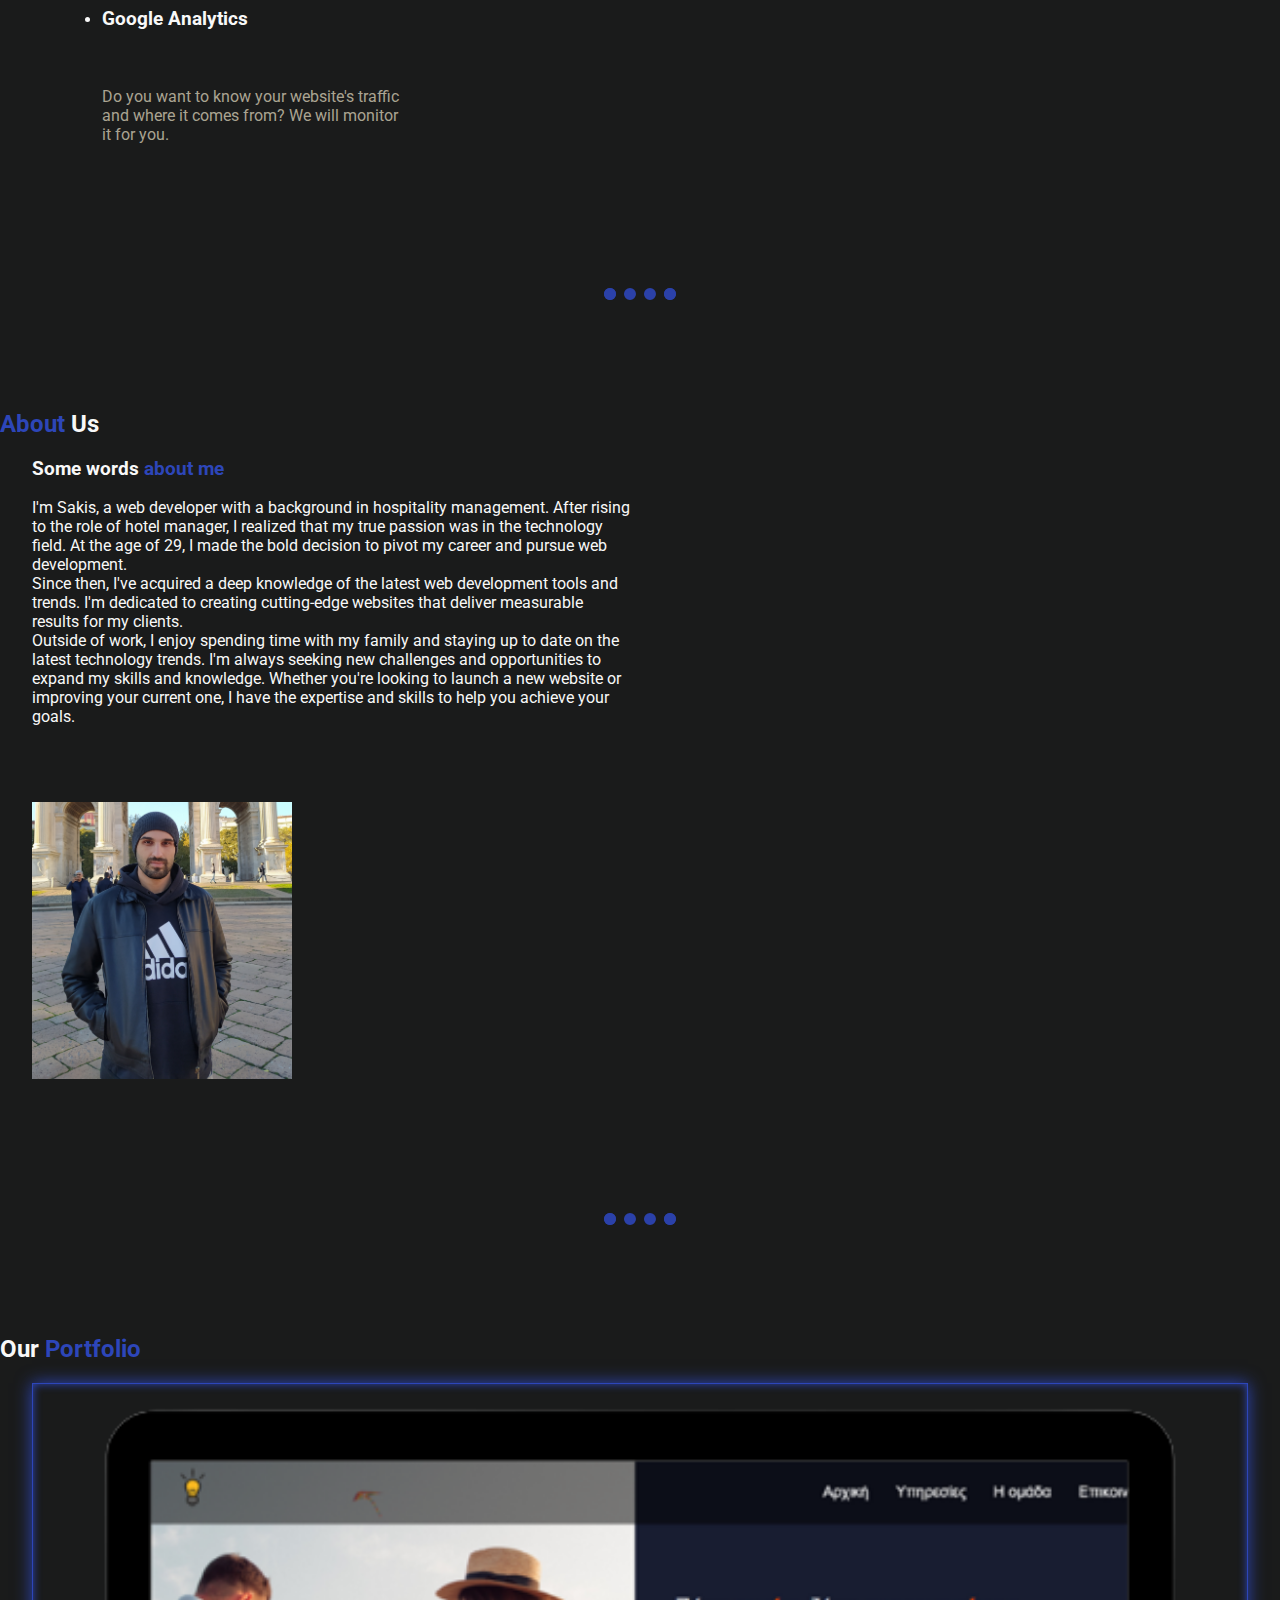
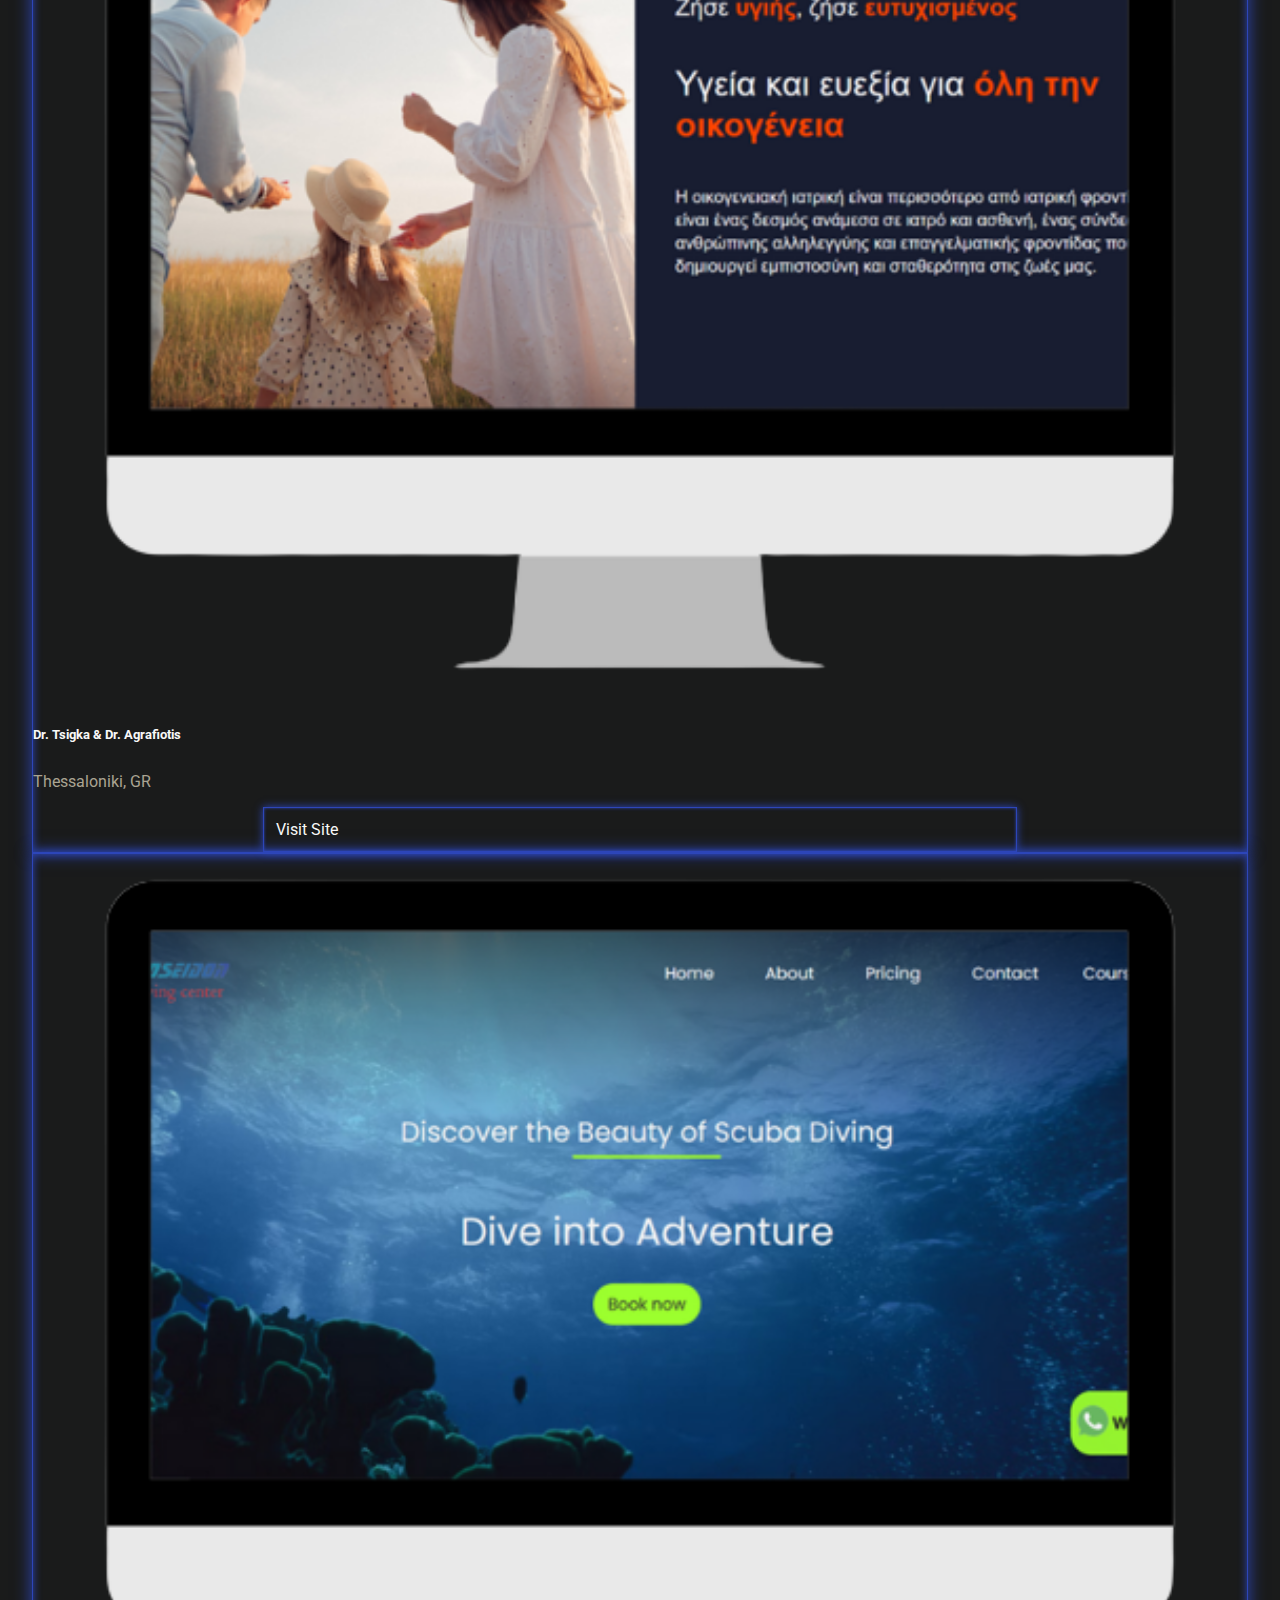
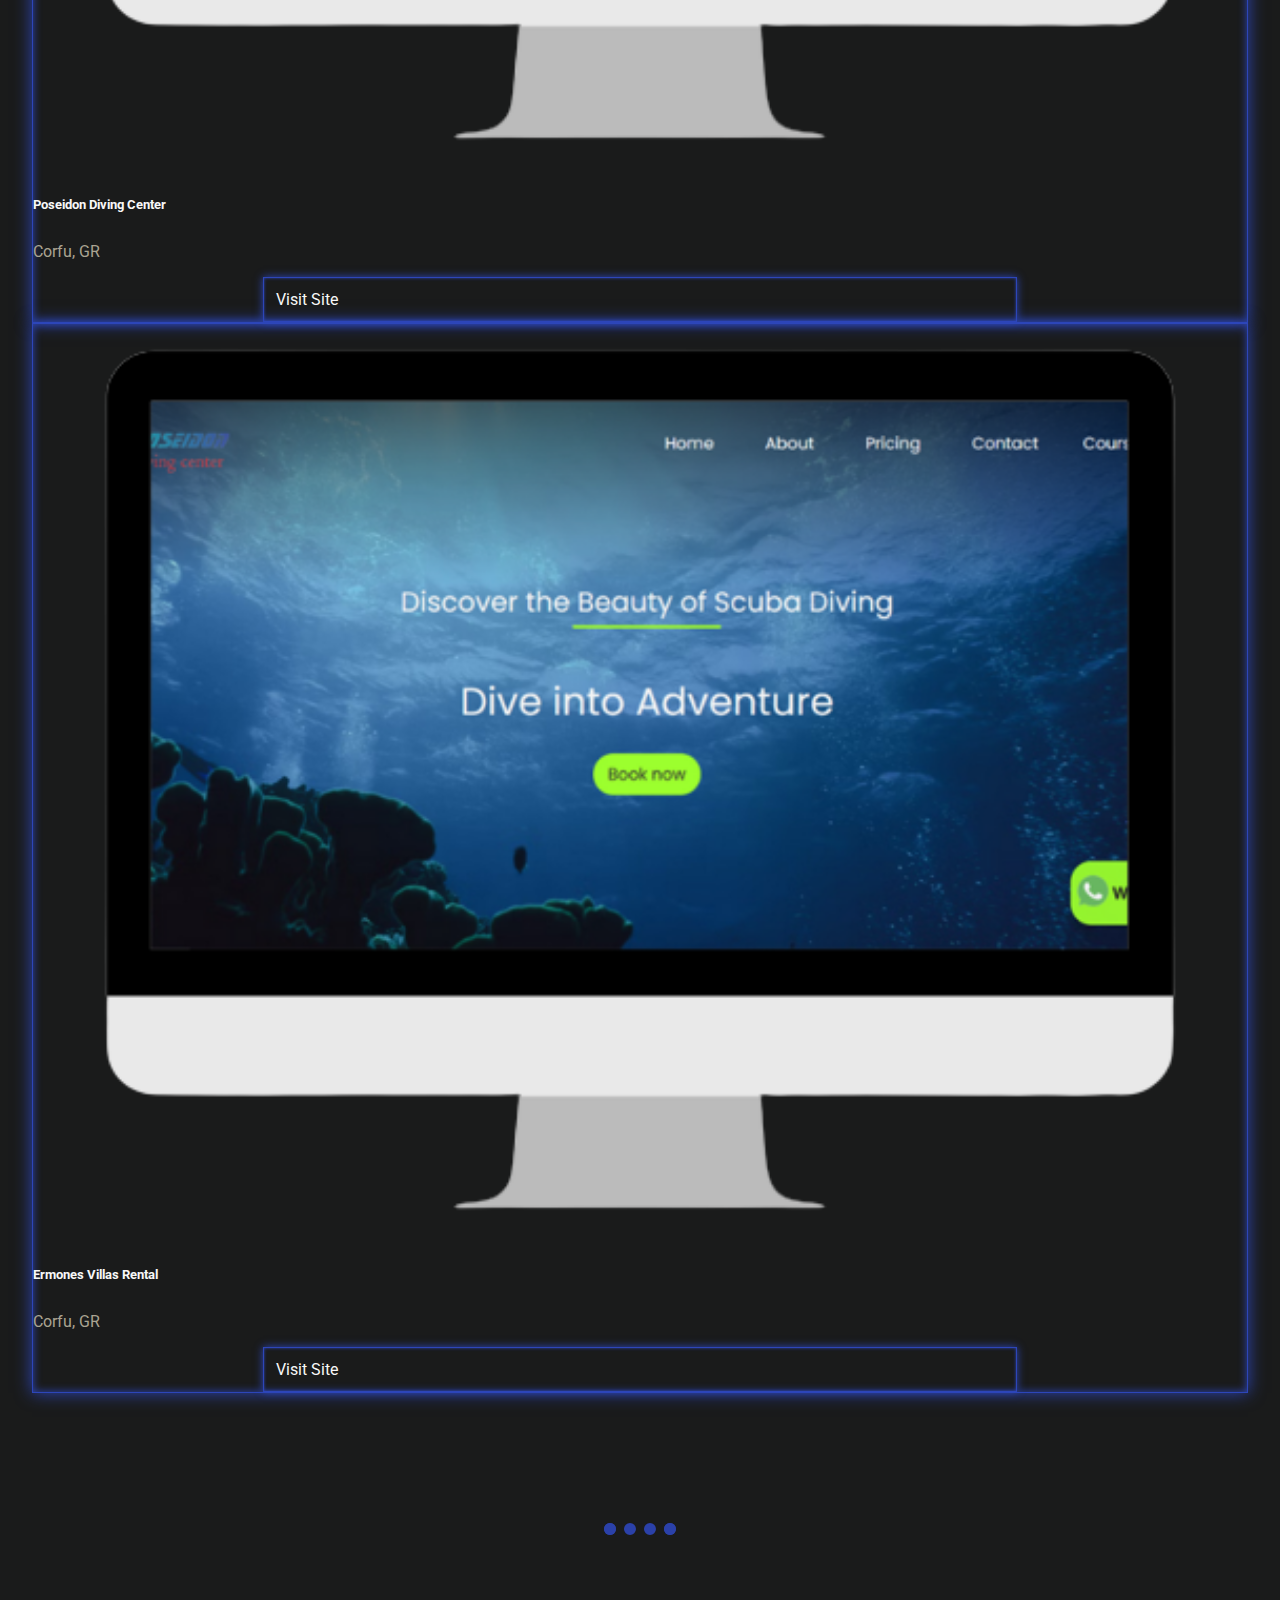
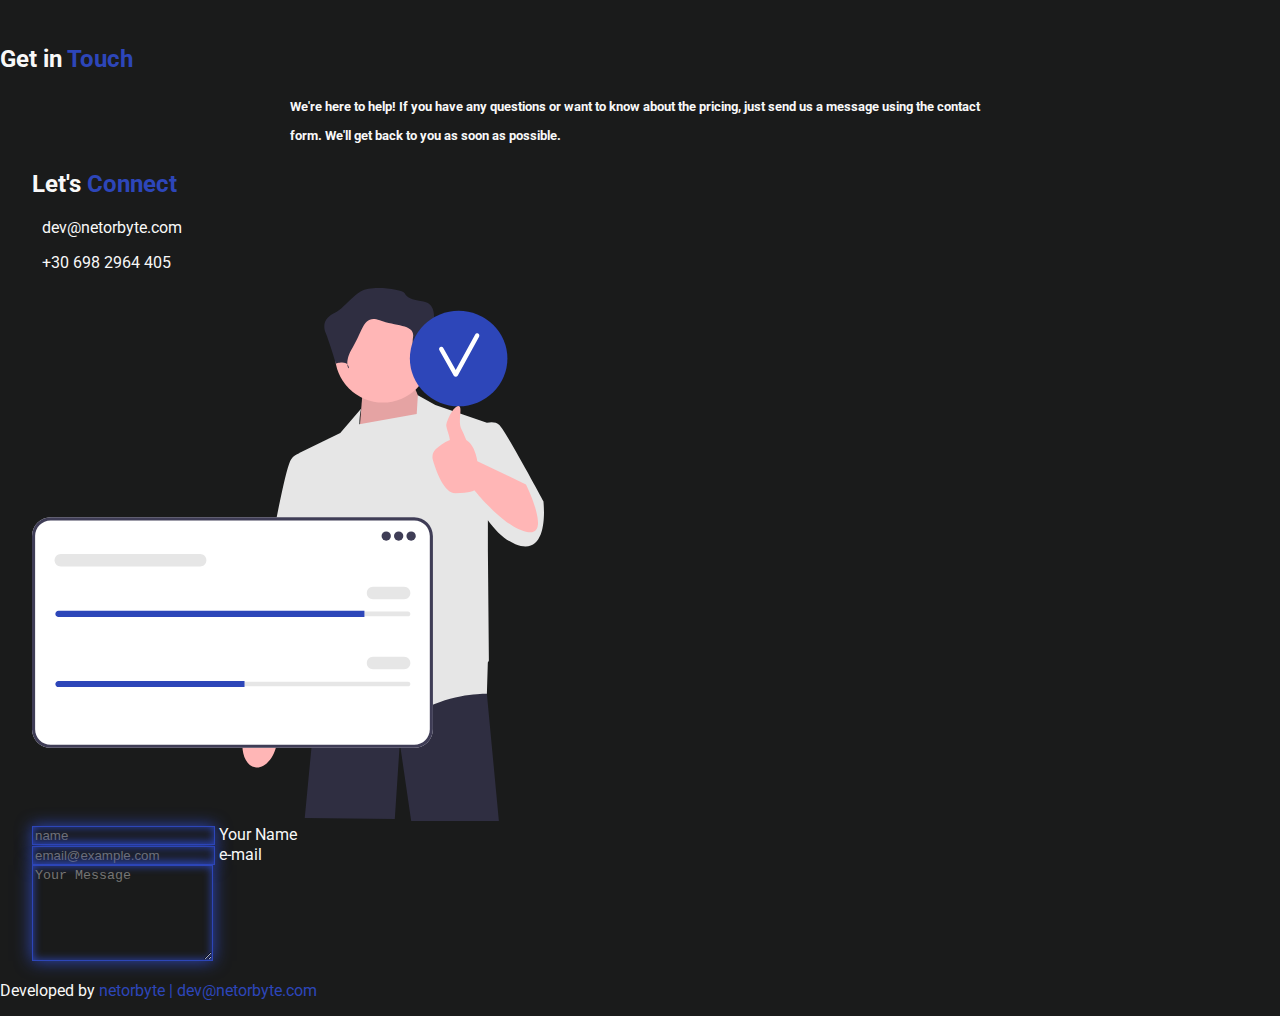
==== commit 24b2a3b4: "Update and rename index (1).html to index.html" ====
--- a/index.html
+++ b/index.html
@@ -5,7 +5,37 @@
     <meta charset="UTF-8">
     <meta http-equiv="X-UA-Compatible" content="IE=edge">
     <meta name="viewport" content="width=device-width, initial-scale=1.0">
-    <title>Document</title>
+
+    <!-- Meta -->
+    <meta name="description"
+        content="netorbyte is a web development and designing business based in Thessaloniki, Greece. We specialize in building custom websites and web applications to help businesses grow.">
+    <meta name="keywords" content="web development, netorbyte, Thessaloniki, Greece, custom websites, web applications">
+    <meta name="author" content="netorbyte">
+    <meta name="robots" content="index, follow">
+    <meta name="googlebot" content="index, follow">
+    <meta property="og:title" content="netorbyte - Web Development and designing in Thessaloniki, Greece">
+    <meta property="og:description"
+        content="Netorbyte is a web development business based in Thessaloniki, Greece. We specialize in building custom websites and web applications to help businesses grow.">
+    <meta property="og:image" content="https://netorbyte.com/images/header-img.png">
+    <meta property="og:url" content="https://netorbyte.com">
+    <meta name="twitter:card" content="summary_large_image">
+    <link rel="canonical" href="https://netorbyte.com">
+    <script type="application/ld+json">
+        {
+          "@context": "https://schema.org",
+          "@type": "WebPage",
+          "name": "Netorbyte - Web Development Business in Thessaloniki, Greece",
+          "description": "Netorbyte is a web development business based in Thessaloniki, Greece. We specialize in building custom websites and web applications to help businesses grow.",
+          "url": "https://netorbyte.com"
+        }
+        </script>
+
+
+
+    <title>netorbyte - Web Development and Designing in Thessaloniki, Greece</title>
+
+    <!-- Favicon -->
+    <link rel="icon" type="image/x-icon" href="favicon.png">
 
     <!-- Jquery -->
     <script src="https://cdnjs.cloudflare.com/ajax/libs/jquery/3.6.4/jquery.min.js"></script>
@@ -21,7 +51,7 @@
         integrity="sha512-MV7K8+y+gLIBoVD59lQIYicR65iaqukzvf/nwasF0nqhPay5w/9lJmVM2hMDcnK1OnMGCdVK+iQrJ7lzPJQd1w=="
         crossorigin="anonymous" referrerpolicy="no-referrer" />
 
-    <link rel="stylesheet" href="main.css">
+    <link rel="stylesheet" href="style.css">
 </head>
 
 <body class="dark">
@@ -61,21 +91,23 @@
             </div>
         </div>
     </nav>
+
     <!-- Header -->
 
     <header>
 
         <div class="head-main">
             <div class="row text-start">
-                
+
                 <div class="head-txt col-12 col-lg-6 me-xl-5">
-                    <h1>Building better websites for better business</h1>
+                    <h1 class="animated delayed">Building better websites for better businesses</h1>
                     <h5 class="mt-4">We understand that every business is unique, and that's why we take a personalized
                         approach to web development, working closely with you to understand your needs and goals, and
                         delivering customized solutions that exceed your expectations.</h5>
                 </div>
                 <div class="head-img col-12 col-lg-4">
-                    <img class="jiggling" src="images/header-img.png" data-speed="9" alt="">
+                    <img class="jiggling" src="images/header-img.png" data-speed="9"
+                        alt="header image of a background with lines">
                 </div>
             </div>
         </div>
--- a/style.css
+++ b/style.css
@@ -0,0 +1,735 @@
+@import url('https://fonts.googleapis.com/css2?family=Roboto&display=swap');
+
+:root {
+    --main-clr: #1A1B1B;
+    --light-clr: #f8f8f8;
+    --green-neon-clr: #2D46B9;
+    --grey-clr: #AAA492;
+    --background-image-light: url('images/header-final.svg');
+    --background-image-dark: url('images/header-final.svg');
+    --navbar-image-light: url('https://i.ibb.co/BZ3xLrm/logopurple-1.png');
+    --navbar-image-dark: url('https://i.ibb.co/tX8Gd3N/logopurple-2.png');
+}
+
+body {
+    margin: 0;
+    padding: 0;
+    box-sizing: border-box;
+    overflow-x: hidden !important;
+    font-family: 'Roboto', sans-serif;
+
+    /* Theme switch */
+    background: var(--bg);
+    color: var(--text);
+    transition: background 300ms ease-in-out, color 500ms ease-in-out;
+}
+
+/* Light Mode */
+@media (prefers-color-scheme: light) {
+    :root {
+        --background-image: var(--background-image-light);
+        --navbar-image: var(--navbar-image-light);
+    }
+}
+
+/* Dark Mode */
+@media (prefers-color-scheme: dark) {
+    :root {
+        --background-image: var(--background-image-dark);
+        --navbar-image: var(--navbar-image-dark);
+    }
+}
+
+.light {
+    --bg: var(--light-clr);
+    --text: var(--main-clr);
+    --background-image: var(--background-image-light);
+}
+
+.dark {
+    --bg: var(--main-clr);
+    --text: var(--light-clr);
+    --background-image: var(--background-image-dark);
+}
+
+/* Card switch light and dark mode */
+.light .card,
+.light input,
+.light textarea {
+    border: none;
+    margin: auto;
+    box-shadow: 0 0 0.1rem var(--main-clr);
+}
+
+.dark .card,
+.dark input,
+.dark textarea {
+    border: 0.2px solid var(--green-neon-clr);
+    margin: auto;
+    box-shadow: inset 0 0 .5rem var(--green-neon-clr), 0 0 1rem var(--green-neon-clr);
+}
+
+.light .btn {
+    border: none;
+    box-shadow: 0 0 0.1rem var(--main-clr);
+}
+
+.dark .btn {
+    border: 0.2px solid var(--green-neon-clr);
+    box-shadow: inset 0 0 .2rem var(--green-neon-clr), 0 0 .5rem var(--green-neon-clr);
+}
+
+.light header h1,
+.light header h5,
+.light .navbar-links li,
+.light .toggle-button {
+    background-color: var(--light-clr);
+    border-radius: 25px;
+    opacity: 0.95;
+}
+
+.light .animated {
+    transition: opacity 5s easy-in-out;
+}
+
+.light .toggle-button.active {
+    background-color: transparent;
+}
+
+.light .navlogo img {
+    content: var(--navbar-image-light);
+}
+
+.dark .navlogo img {
+    content: var(--navbar-image-dark);
+}
+
+/* End */
+
+.dark-mode {
+    display: none;
+}
+
+.light-mode {
+    display: block;
+}
+
+body.dark .light-mode {
+    display: none;
+}
+
+body.dark .dark-mode {
+    display: block;
+}
+
+
+/* Dark Mode End */
+
+
+* {
+    text-decoration: none !important;
+}
+
+span {
+    color: var(--green-neon-clr);
+}
+
+i {
+    color: var(--green-neon-clr);
+}
+
+h5 {
+    line-height: 1.8rem;
+}
+
+hr {
+    border: 12px dotted;
+    border-bottom: none;
+    border-color: var(--green-neon-clr);
+    background-color: transparent;
+    opacity: 0.9;
+    margin-top: 130px !important;
+    margin-bottom: 110px !important;
+}
+
+.row {
+    max-width: 95%;
+    margin: auto;
+}
+
+.container {
+    max-width: 100% !important;
+}
+
+
+.btn {
+    background: linear-gradient(to left, transparent 50%, var(--green-neon-clr) 50%) right;
+    background-size: 200%;
+    transition: 0.6s ease-out;
+    padding: 12px;
+    width: 60%;
+    margin: auto;
+    color: var(--text);
+}
+
+.btn:hover {
+    background-position: left;
+    color: var(--light-clr);
+}
+
+.btn:active {
+    background-position: right;
+}
+
+
+
+
+/* Navbar */
+
+
+.navbar {
+    display: flex;
+    background-color: transparent;
+    align-items: center;
+    justify-content: space-between;
+    position: absolute;
+    width: 100%;
+    z-index: 1;
+}
+
+
+
+/* Dark Mode Toggles */
+@media(min-width:992px) {
+    .dark-toggler-lgscrn {
+        margin-bottom: 8px;
+    }
+
+    .dark-toggler-smscrn {
+        display: none;
+    }
+
+    .navlogo img {
+        width: 230px !important;
+    }
+}
+
+@media(max-width:991px) {
+    .dark-toggler-lgscrn {
+        display: none;
+    }
+
+    .dark-toggler-smscrn {
+        position: absolute;
+        top: 35px;
+        right: 90px;
+    }
+
+    .navlogo img {
+        width: 200px !important;
+        margin-top: 26px;
+    }
+}
+
+@media (max-width:450px) {
+    .navlogo img {
+        max-width: 150px !important;
+        margin-top: 32px;
+    }
+}
+
+@media (max-width:350px) {
+    .navlogo img {
+        max-width: 130px !important;
+        margin-top: 32px;
+    }
+}
+
+.darkmode-img {
+    width: 60px;
+    transition: 1s;
+    cursor: pointer;
+}
+
+/*Toggler end */
+
+.navbar-links ul {
+    display: flex;
+}
+
+.navbar-links li {
+    list-style: none;
+    margin: auto 2rem;
+}
+
+.navbar-links li a {
+    color: var(--text);
+    transition: .4s;
+    display: block;
+    font-size: 1.1rem;
+}
+
+.navbar-links li a:hover {
+    color: var(--green-neon-clr);
+}
+
+
+
+/* Navbar toggle-btn */
+
+.toggle-button {
+    position: absolute;
+    top: 3.5rem;
+    right: 3rem;
+    width: 30px;
+    height: 20px;
+    display: none;
+    flex-direction: column;
+    justify-content: space-between;
+}
+
+.toggle-button .bar {
+    background-color: var(--text);
+    width: 100%;
+    height: .15rem;
+    transition: 0.7s;
+}
+
+.toggle-button.active .bar1 {
+    transform: rotate(-45deg);
+    position: absolute;
+    top: 2.5rem;
+    width: 34px;
+}
+
+.toggle-button.active .bar2 {
+    transform: rotate(45deg);
+    position: absolute;
+    top: 2.5rem;
+    width: 34px;
+}
+
+.toggle-button.active .bar3 {
+    background-color: transparent;
+    position: absolute;
+    top: 1.78rem;
+    left: 2px;
+    height: 30px;
+}
+
+.toggle-button.active .bar3:hover {
+    background-color: transparent;
+}
+
+.toggle-button.active {
+    position: absolute;
+    top: 1.5rem;
+}
+
+.toggle-button.active:hover .bar3 {
+    background-color: transparent;
+}
+
+
+
+
+/* Navbar responsive */
+
+
+@media (max-width:991px) {
+    .toggle-button {
+        display: flex;
+    }
+
+    .navbar-links {
+        display: flex;
+        width: 100%;
+        padding-top: 40px;
+
+    }
+
+    .navbar-links ul {
+        flex-direction: column;
+        width: 100%;
+        background-color: var(--bg);
+        border: solid;
+        border-radius: 20px;
+        border-color: transparent;
+        opacity: 0.98;
+        animation-name: fade-in;
+        animation-duration: 1s;
+    }
+
+    .navbar-links li {
+        text-align: center;
+        margin: 1rem auto;
+    }
+
+    .navbar-links li a {
+        margin-right: 26px;
+    }
+
+    .navbar {
+        flex-direction: column;
+
+    }
+
+    .navbar .container {
+        width: 100%;
+        padding-bottom: 10px;
+    }
+
+    .navbar-links.active {
+        display: none;
+    }
+
+
+    /* Smooth dropdown */
+
+    @keyframes fade-in {
+        from {
+            opacity: 0;
+        }
+
+        to {
+            opacity: 0.98;
+        }
+    }
+
+}
+
+
+
+/* Header */
+
+header {
+    width: 100vw;
+    min-height: 100vh;
+    max-width: 100%;
+    background-size: cover;
+    background-image: var(--background-image);
+    display: flex;
+    align-items: center;
+    justify-content: center;
+    background-repeat: no-repeat;
+    background-position: 80% 50%;
+}
+
+.head-txt {
+    position: relative;
+    max-width: 600px;
+}
+
+.head-txt h1 {
+    font-weight: bolder;
+    font-size: 3.5rem;
+}
+
+@media (max-width:409px) {
+    .head-txt h1 {
+        font-weight: bolder;
+        font-size: 2rem;
+        padding-left: 20px;
+    }
+
+    .head-txt h5 {
+        padding-left: 20px;
+        padding-right: 10px;
+        margin-top: 50px !important;
+    }
+
+    header img {
+        width: 100%;
+    }
+}
+
+@media (min-width:410px) and (max-width:609px) {
+    .head-txt h1 {
+        font-weight: bolder;
+        font-size: 2.5rem;
+        padding-left: 20px;
+    }
+
+    .head-txt h5 {
+        padding-left: 20px;
+        padding-right: 10px;
+    }
+
+    header img {
+        width: 100%;
+    }
+}
+
+
+@media (min-width:992px) {
+    .head-txt {
+        margin-top: 160px;
+    }
+
+    .head-img {
+        margin-top: 150px;
+    }
+}
+
+@media (max-width:991px) {
+    .head-txt {
+        margin-top: 200px;
+    }
+
+    .head-main {
+        display: flex;
+        flex-direction: column;
+        align-items: center;
+        justify-content: center;
+        max-width: 90%;
+    }
+
+    header .row {
+        flex-direction: column;
+        align-items: center;
+        justify-content: center;
+    }
+
+    .head-img {
+        margin-top: 80px;
+    }
+}
+
+
+/* Services */
+
+#services {
+    margin-top: 80px;
+}
+
+.services-title h5 {
+    max-width: 700px;
+    margin: auto;
+}
+
+
+@media (max-width:660px) {
+    .services-title h5 {
+        max-width: 90%;
+    }
+}
+
+.card-services {
+    padding: 10px;
+    max-width: 600px;
+}
+
+.card-services img {
+    width: 80px;
+    margin: auto;
+}
+
+.card-services p {
+    max-width: 400px;
+    min-height: 100px;
+    margin: auto;
+    padding: 8px;
+    color: var(--grey-clr);
+}
+
+@media (min-width:992px) and (max-width:1039px) {
+    .card-services p {
+        min-height: 112px;
+    }
+}
+
+.card-services {
+    background: linear-gradient(to left, transparent 50%, var(--green-neon-clr) 50%) right;
+    background-size: 200%;
+    transition: 0.6s ease-out;
+}
+
+.card-services:hover {
+    background-position: left;
+}
+
+.card:hover h3 {
+    color: var(--light-clr);
+}
+
+
+/* Choose us */
+
+.choose-img img {
+    max-width: 100%;
+}
+
+.choose-us-title h5 {
+    max-width: 700px;
+    margin: auto;
+    width: 90%;
+}
+
+.choose-text p {
+    max-width: 300px;
+    color: var(--grey-clr);
+}
+
+.choose-text li {
+    height: 200px;
+}
+
+@media (min-width:992px) {
+    .choose-text h3 {
+        height: 60px;
+    }
+
+}
+
+@media (max-width:991px) {
+    .choose-text li {
+        margin-top: 40px;
+    }
+}
+
+@media (max-width:767px) {
+    .choose-text li {
+        padding-left: 20px;
+    }
+
+    .choose-text i {
+        padding-left: 20px;
+    }
+
+    .choose-text li {
+        height: 120px;
+    }
+}
+
+@media (min-width:768px) {
+    .hr-choose-us {
+        margin-top: 80px !important;
+    }
+}
+
+
+
+/* About */
+
+.about-text {
+    max-width: 600px !important;
+}
+
+.about-img img {
+    width: 260px;
+    margin-top: 60px;
+}
+
+@media (max-width:767px) {
+    .about-img img {
+        width: 90%;
+    }
+
+    .about-text {
+        max-width: 90% !important;
+    }
+}
+
+/* Portfolio */
+
+
+.card-img img {
+    width: 100%;
+}
+
+.card-portfolio {
+    background-color: transparent;
+}
+
+.card-text p {
+    color: var(--grey-clr);
+}
+
+@media (min-width:923px) and (max-width:1027px) {
+    .card-portfolio h5 {
+        min-height: 60px;
+    }
+}
+
+
+/* Form */
+
+form {
+    color: var(--text) !important;
+}
+
+input,
+textarea {
+    background-color: var(--bg) !important;
+    color: var(--text) !important;
+}
+
+#contact h5 {
+    max-width: 700px;
+    width: 90%;
+    margin: auto;
+}
+
+
+/* Footer */
+.web-dev-name,
+.web-dev-email {
+    transition: .6s;
+}
+
+.web-dev-name:hover,
+.web-dev-email:hover {
+    color: var(--text) !important;
+}
+
+.footer-contact a {
+    color: var(--text);
+    transition: .6s;
+}
+
+.footer-contact a:hover {
+    color: var(--green-neon-clr);
+}
+
+.github i {
+    color: var(--text);
+    transition: .6s;
+}
+
+.github i:hover {
+    color: var(--green-neon-clr);
+}
+
+/* Back to top */
+
+.back-to-top {
+    position: fixed;
+    bottom: 20px;
+    right: 20px;
+}
+
+.back-to-top img {
+    width: 40px;
+}
+
+/* Animation */
+.animationEffect {
+    opacity: 0;
+    transform: translateY(15%);
+    transition: 0.8s all ease;
+}
+
+.animationEffect.active {
+    opacity: 1;
+    transform: translateY(0%);
+}
+
+/* Final touches */
+
+@media (min-width:992px) and (max-width:1250px) {
+
+    header,
+    #about p {
+        padding-left: 40px;
+    }
+}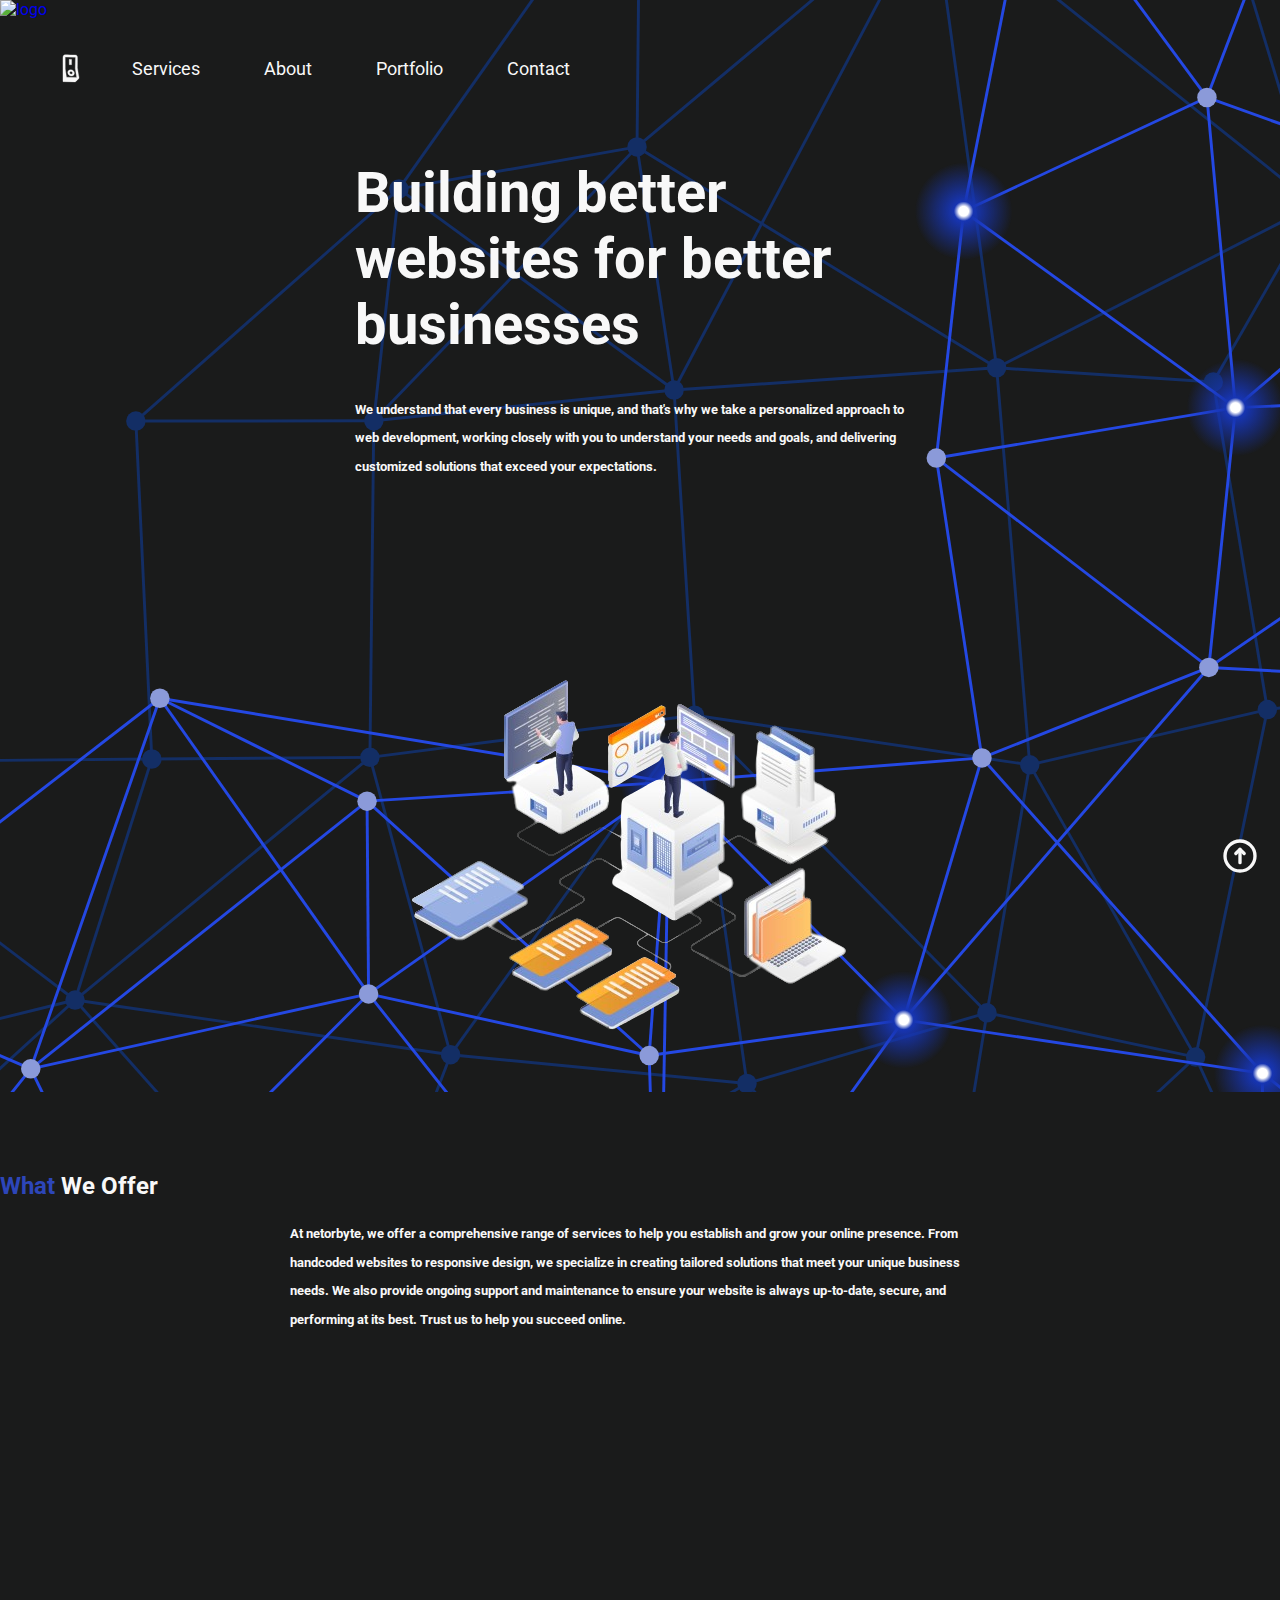
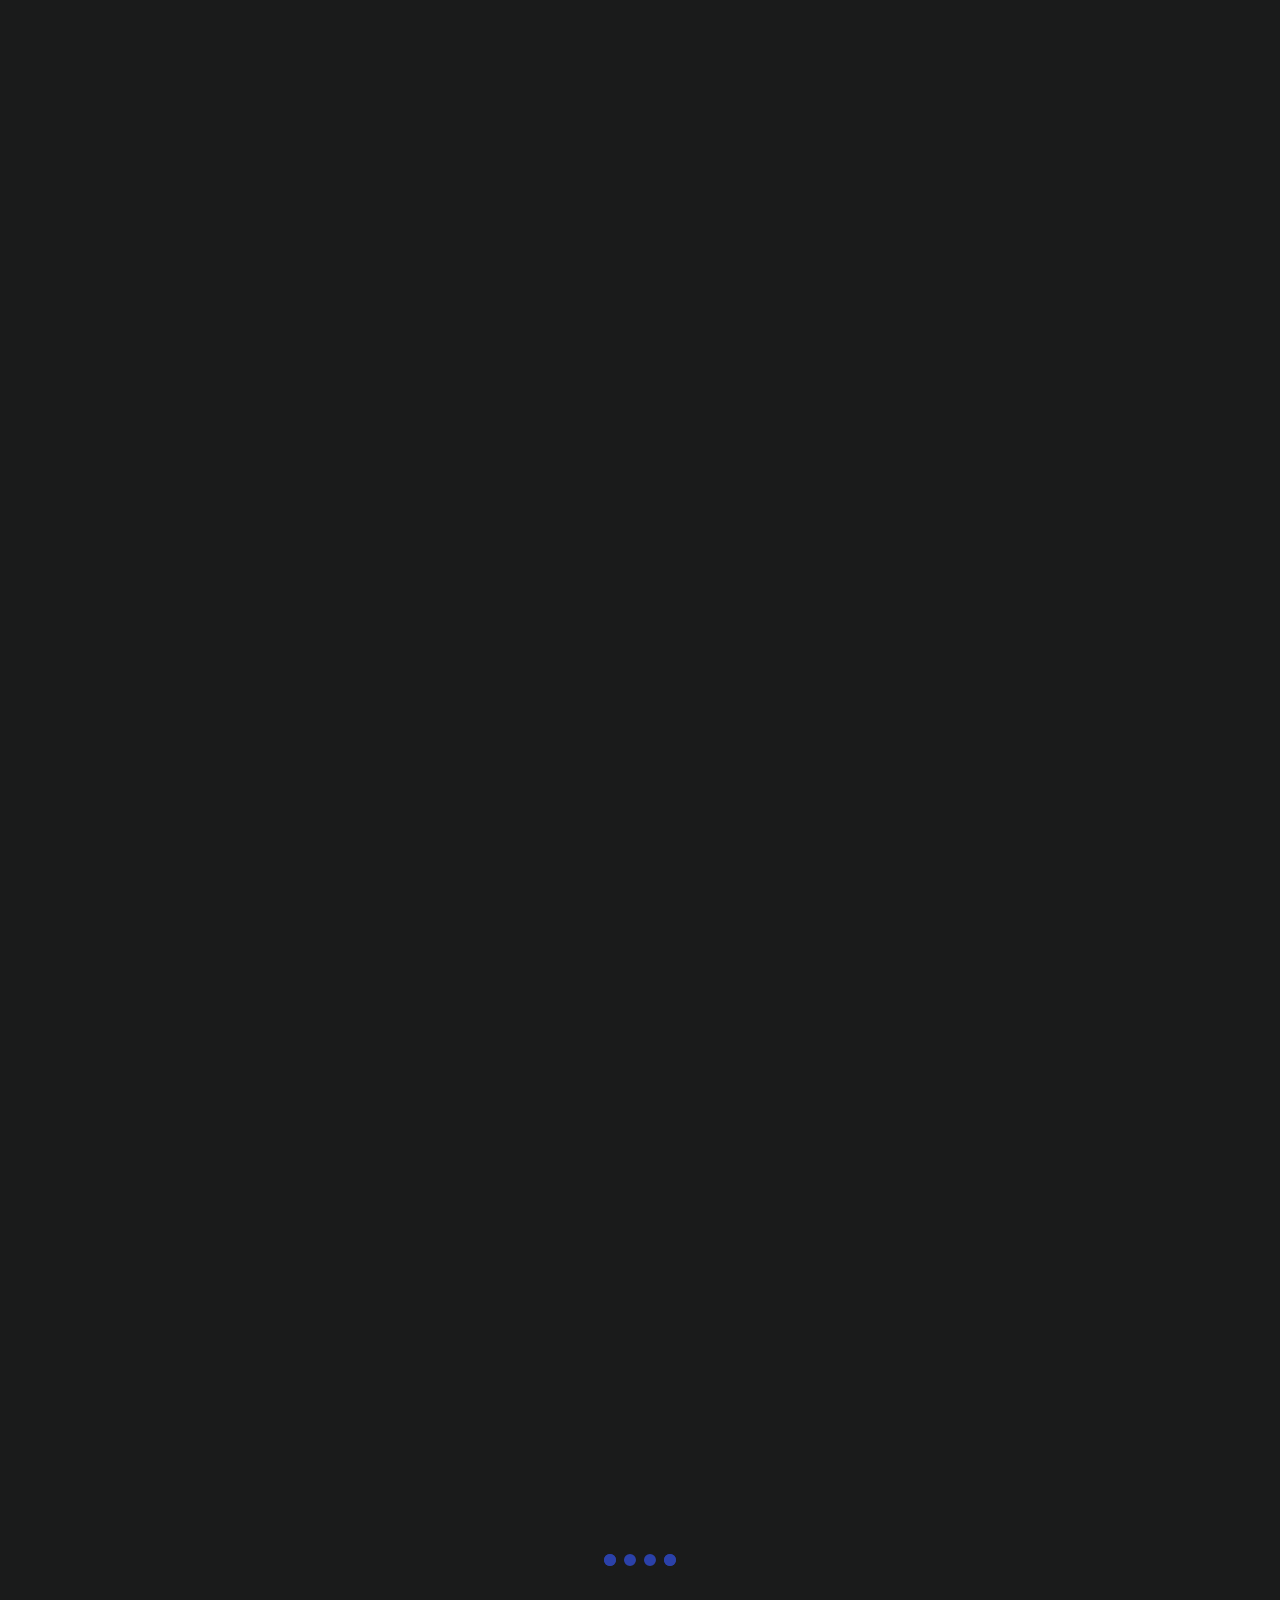
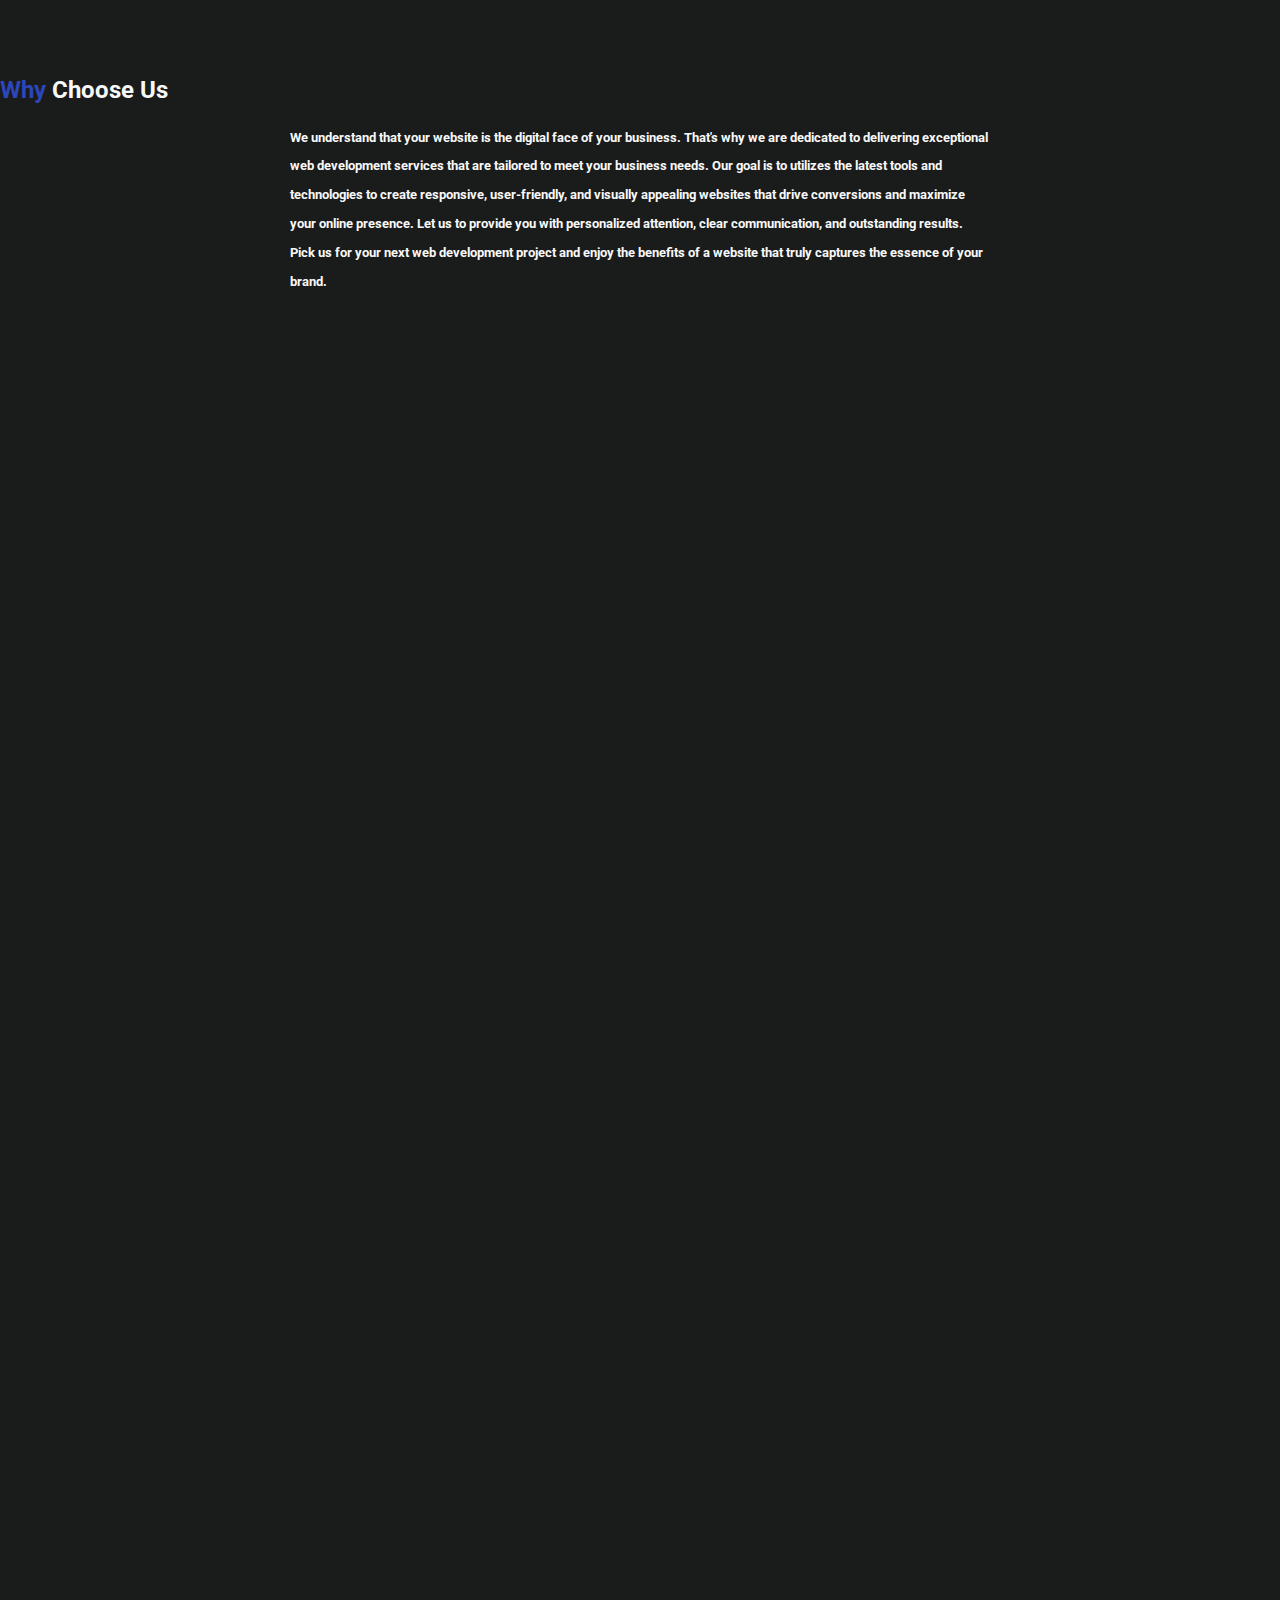
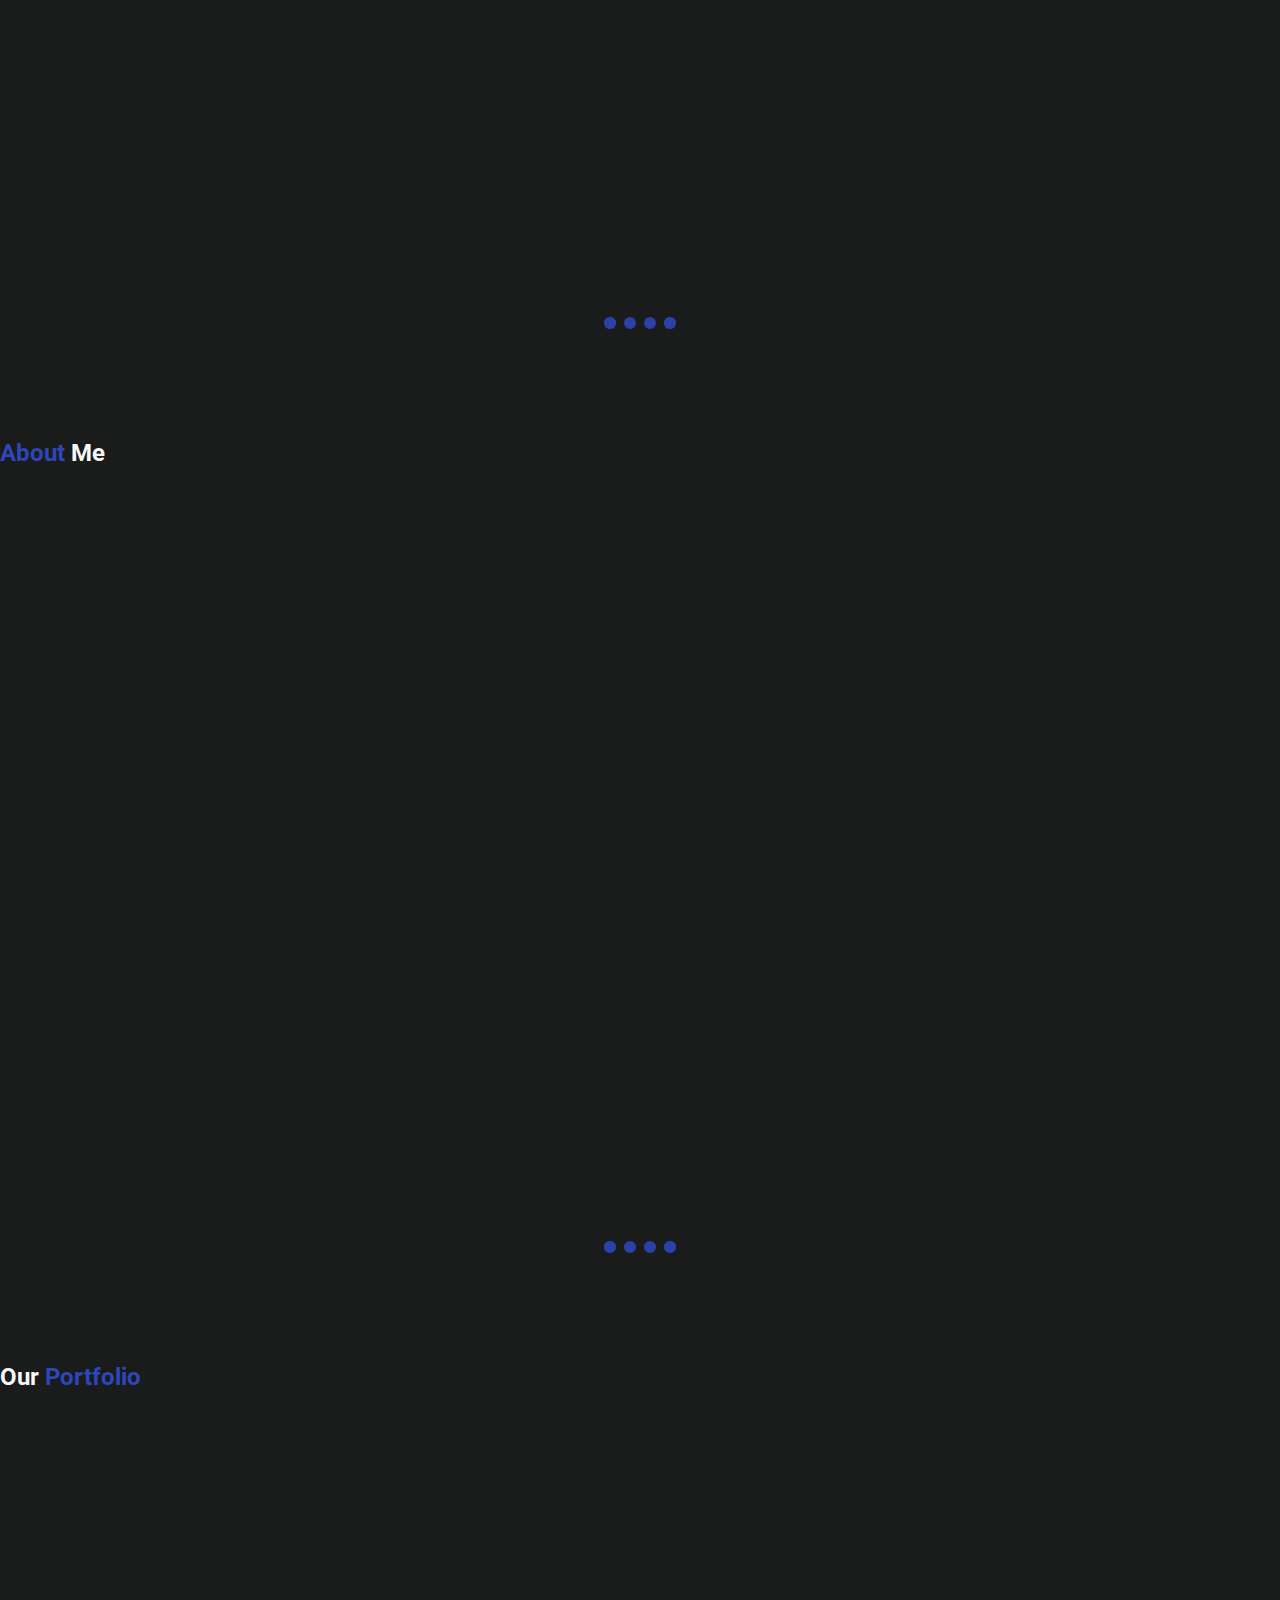
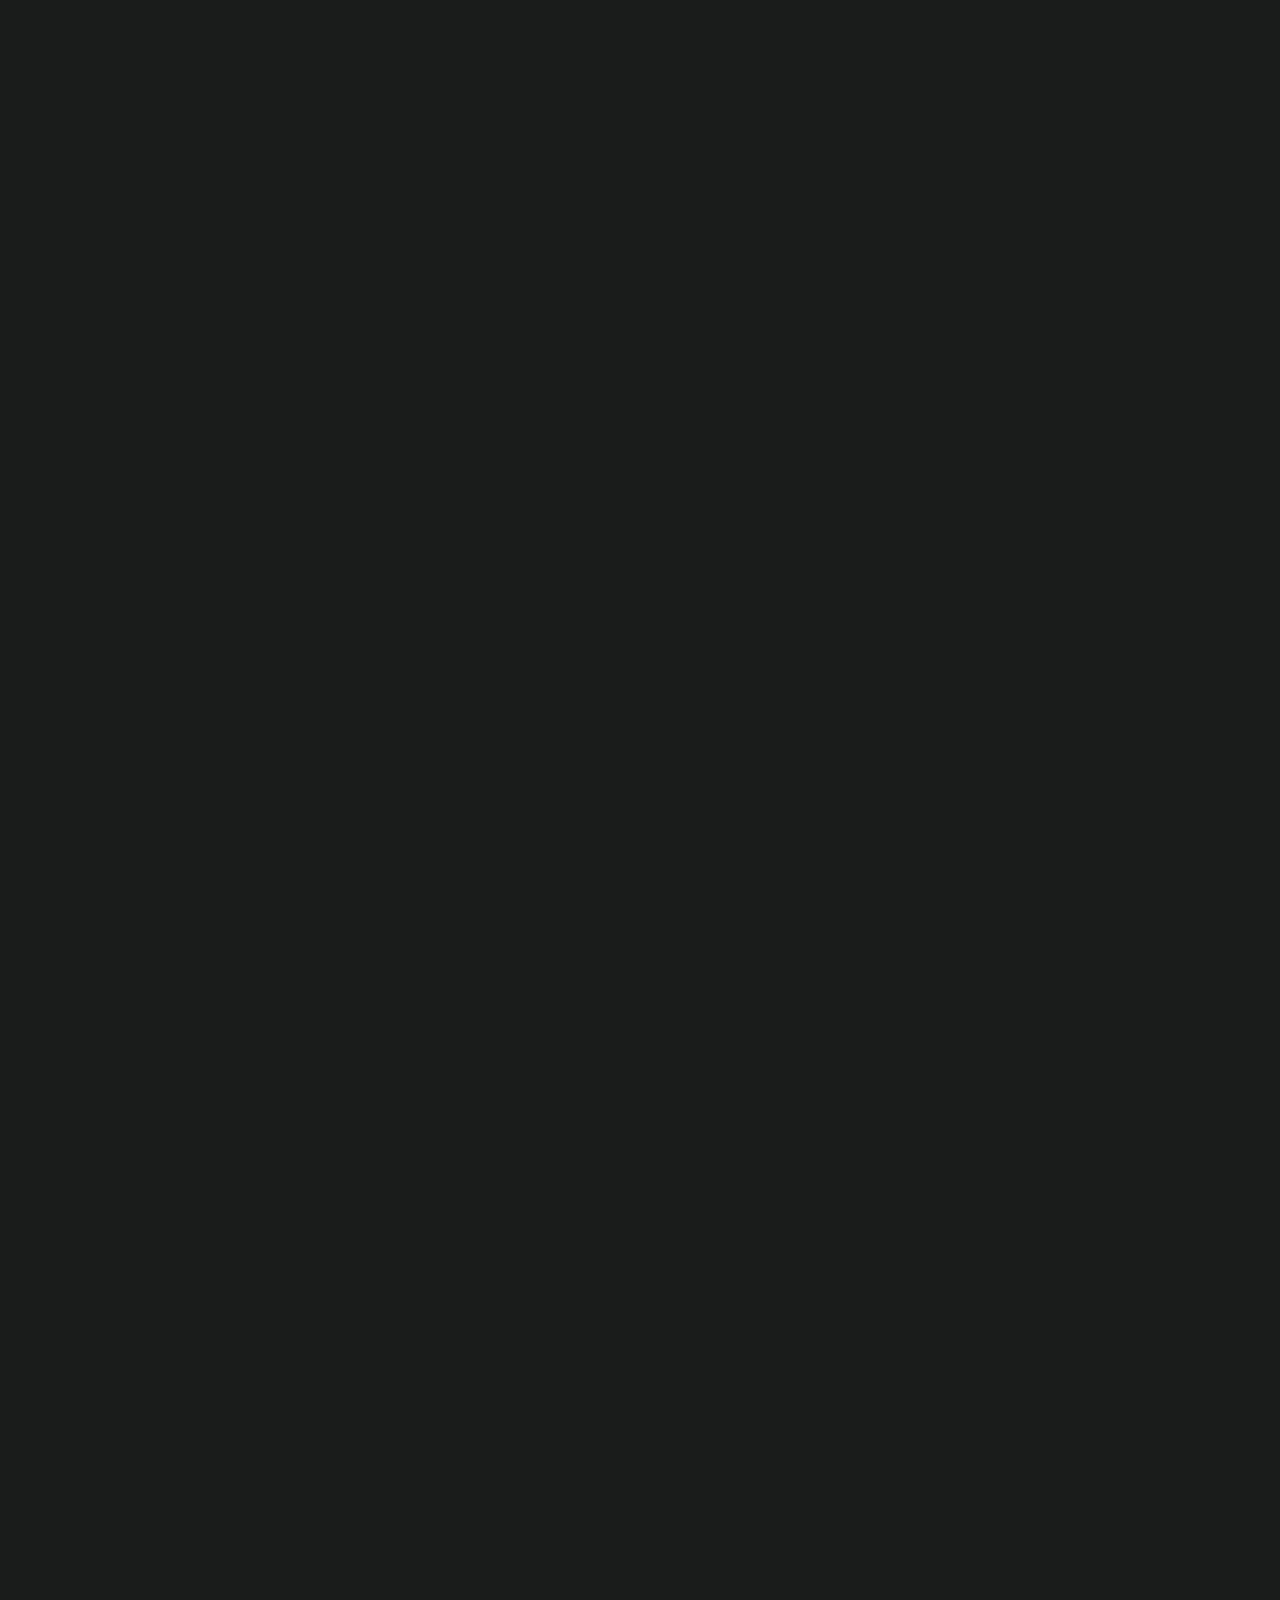
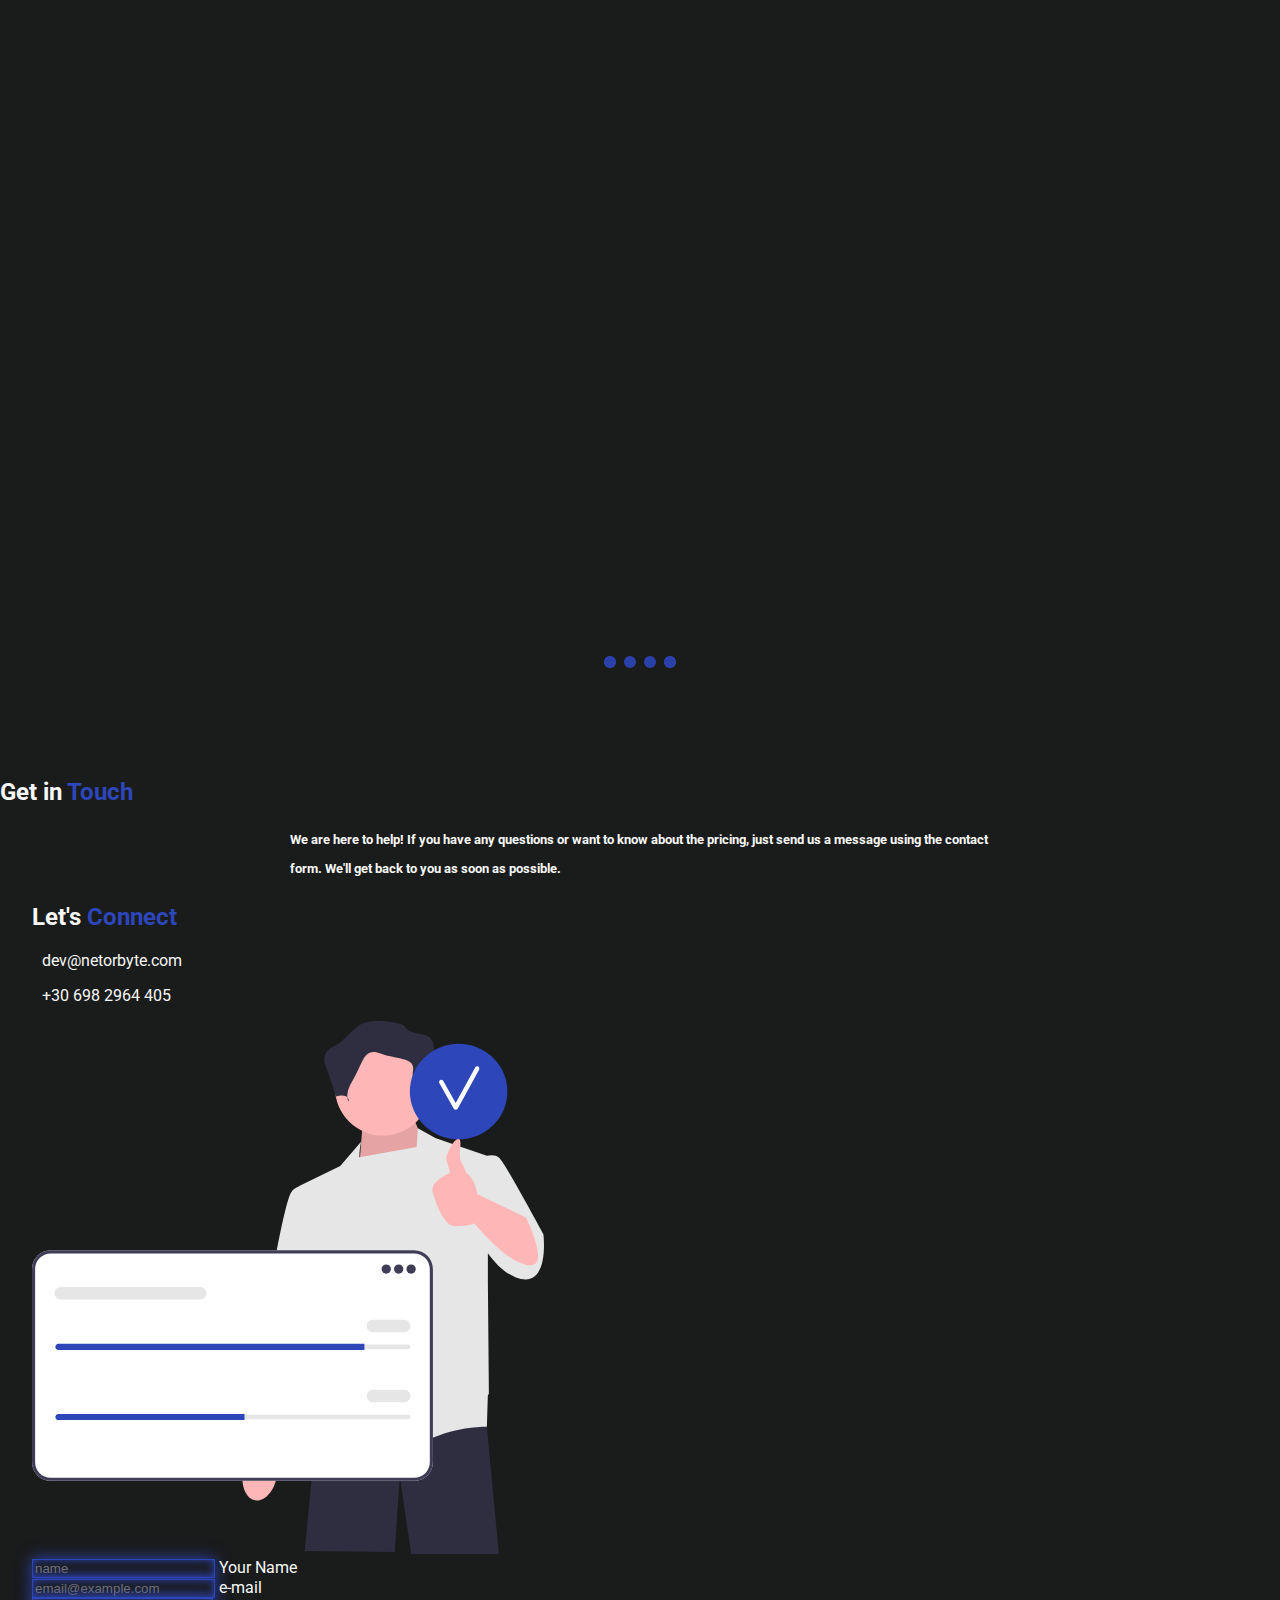
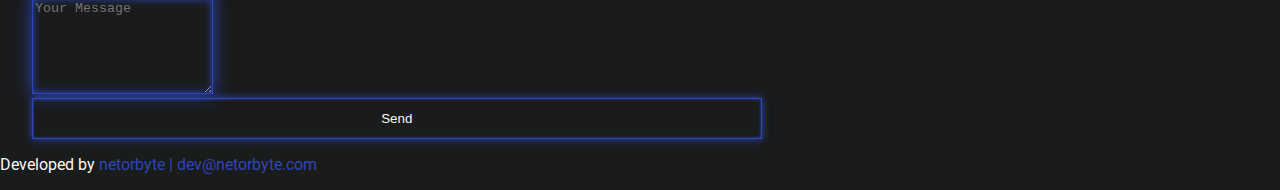
==== commit ddde9b9b: "Add files via upload" ====
--- a/index.html
+++ b/index.html
@@ -120,53 +120,54 @@
 
         <div class="services main">
             <div class="services-title text-center mb-5">
-                <h2 class="fw-bold display-4"><span>What</span> we offer </h2>
+                <h2 class="fw-bold display-4"><span>What</span> We Offer </h2>
                 <h5 class="mt-4">At netorbyte, we offer a comprehensive range of services to help you
                     establish and grow your online presence. From handcoded websites to responsive design, we specialize
-                    in creating tailored solutions that meet your unique business needs. We also provides ongoing
+                    in creating tailored solutions that meet your unique business needs. We also provide ongoing
                     support and maintenance to ensure your website is always up-to-date,
                     secure, and performing at its best. Trust us to help you succeed online.</h5>
             </div>
 
-            <div class="container">
+            <div class="container-xl">
                 <div class="row">
                     <div class="services cards col-12 col-lg-4 mt-lg-4 mt-5">
-                        <div class="card card-services text-center py-4 card1">
-                            <img class="mb-2" src="images/responsive-svgrepo-com.svg" alt="">
+                        <div class="card card-services text-center py-4 animationEffect">
+                            <img class="mb-2" src="images/responsive-svgrepo-com.svg" alt="responsive">
                             <h3>Responsive Websites</h3>
-                            <p>We create modern and user-friendly websites that look great on all devices.</p>
-                        </div>
-                        <div class="card card-services text-center mt-lg-4 mt-4 py-4">
-                            <img class="mb-2" src="images/magic-wand-wizard-svgrepo-com.svg" alt="">
+                            <p>Create modern and user-friendly websites that look great on all devices.</p>
+                        </div>
+                        <div class="card card-services text-center mt-lg-4 mt-4 py-4 animationEffect">
+                            <img class="mb-2" src="images/magic-wand-wizard-svgrepo-com.svg" alt="magic wand">
                             <h3>Unique Designing</h3>
-                            <p>We create custom designs that reflect your brand and stand out from the competition.</p>
+                            <p>Create a unique website that stands out from the crowd and doesn't resemble the typical
+                                designs found everywhere else.</p>
                         </div>
                     </div>
                     <div class="services cards col-12 col-lg-4 mt-4">
-                        <div class="card card-services text-center py-4">
-                            <img class="mb-2" src="images/megaphone-svgrepo-com.svg" alt="">
+                        <div class="card card-services text-center py-4 animationEffect">
+                            <img class="mb-2" src="images/megaphone-svgrepo-com.svg" alt="megaphone">
                             <h3>Digital Marketing</h3>
-                            <p>We help you reach your target audience through effective online advertising campaigns.
+                            <p>Reach your target audience through effective online advertising campaigns.
                             </p>
                         </div>
-                        <div class="card card-services text-center mt-lg-4 mt-4 py-4">
-                            <img class="mb-2" src="images/security-padlock-svgrepo-com.svg" alt="">
+                        <div class="card card-services text-center mt-lg-4 mt-4 py-4 animationEffect">
+                            <img class="mb-2" src="images/security-padlock-svgrepo-com.svg" alt="security padlock">
                             <h3>Securing Your Data</h3>
-                            <p>We ensure your website and customer data is protected from potential threats and
+                            <p>Ensure your website and customer data is protected from potential threats and
                                 breaches.</p>
                         </div>
                     </div>
                     <div class="services cards col-12 col-lg-4 mt-4">
-                        <div class="card card-services text-center py-4">
-                            <img class="mb-2" src="images/seo-search-svgrepo-com.svg" alt="">
+                        <div class="card card-services text-center py-4 animationEffect">
+                            <img class="mb-2" src="images/seo-search-svgrepo-com.svg" alt="SEO">
                             <h3>SEO Services</h3>
-                            <p>We optimize your website for search engines, so you can rank higher and attract more
+                            <p>Optimize your website for search engines, so you can rank higher and attract more
                                 traffic.</p>
                         </div>
-                        <div class="card card-services text-center mt-lg-4 mt-4 py-4">
-                            <img class="mb-2" src="images/laptop-internet-svgrepo-com.svg" alt="">
+                        <div class="card card-services text-center mt-lg-4 mt-4 py-4 animationEffect">
+                            <img class="mb-2" src="images/laptop-internet-svgrepo-com.svg" alt="laptop">
                             <h3>Support and Updates</h3>
-                            <p>We provide ongoing support and updates to ensure your website runs smoothly and stays
+                            <p>Ongoing support and updates to ensure your website runs smoothly and stays
                                 up-to-date.</p>
                         </div>
                     </div>
@@ -190,14 +191,14 @@
                 business. That's why we are dedicated to delivering exceptional web development services that are
                 tailored to meet your business needs. Our goal is to utilizes the latest tools and technologies to
                 create responsive, user-friendly, and visually appealing websites that drive conversions and maximize
-                your online presence. Trust us to provide you with personalized attention, clear communication, and
-                outstanding results. Choose us for your next web development project and experience the power of a
-                website that truly represents your brand.</h5>
-        </div>
-        <div class="container">
+                your online presence. Let us to provide you with personalized attention, clear communication, and
+                outstanding results. Pick us for your next web development project and enjoy the benefits of a website
+                that truly captures the essence of your brand.</h5>
+        </div>
+        <div class="container animationEffect">
             <div class="row">
                 <div class="choose-img col-12 col-lg-5">
-                    <img src="images/web-dev.svg" alt="">
+                    <img src="images/web-dev.svg" alt="web development">
                 </div>
                 <div class="choose-text col-12 col-lg-7 ps-lg-5 pt-xl-5">
                     <div class="row">
@@ -210,8 +211,9 @@
                                 </li>
                                 <li>
                                     <i class="fa-li fa-solid fa-circle-check fa-2x"></i>
-                                    <h3 class="fw-bold">Easy To Reach</h3>
-                                    <p>Requesting your new website for your business was never that fast and easy.</p>
+                                    <h3 class="fw-bold">Hosting and Domain</h3>
+                                    <p>We will take care of hosting your website. All you have to do is pick
+                                        a name for it.</p>
                                 </li>
                             </ul>
                         </div>
@@ -220,9 +222,8 @@
                             <ul class="fa-ul">
                                 <li>
                                     <i class="fa-li fa-solid fa-circle-check fa-2x"></i>
-                                    <h3 class="fw-bold">Hosting and Domain</h3>
-                                    <p>We will take care of naming and hosting your website. All you have to do is pick
-                                        a name for it.</p>
+                                    <h3 class="fw-bold">Easy To Reach</h3>
+                                    <p>Getting your new business website has never been quicker and simpler.</p>
                                 </li>
                                 <li>
                                     <i class="fa-li fa-solid fa-circle-check fa-2x"></i>
@@ -252,9 +253,9 @@
 
     <section id="about">
         <div class="about-title text-center mb-5">
-            <h2 class="fw-bold display-4"><span>About</span> Us</h2>
-        </div>
-        <div class="container">
+            <h2 class="fw-bold display-4"><span>About</span> Me</h2>
+        </div>
+        <div class="container-lg animationEffect">
             <div class="row">
                 <div class="about-text col-12 col-md-7 mx-auto">
                     <h3 class="fw-bold text-center mb-3">Some words <span>about me</span></h3>
@@ -271,7 +272,7 @@
                         have the expertise and skills to help you achieve your goals.</p>
                 </div>
                 <div class="about-img col-12 col-md-5 text-center">
-                    <img class="rounded" src="images/about-img.jpg" alt="">
+                    <img class="rounded" src="images/about-img.jpg" alt="photo of developer">
                 </div>
             </div>
         </div>
@@ -294,41 +295,47 @@
         <div class="container">
             <div class="row">
                 <div class="col-12 col-md-4 card1">
-                    <div class="card card-portfolio mb-3 p-4">
+                    <div class="card card-portfolio mb-3 p-4 animationEffect">
                         <div class="card-img text-center">
-                            <img src="images/droffice.png" alt="">
+                            <img src="images/droffice.png" alt="sample of doctor's office website">
                         </div>
                         <div class="card-text">
                             <h5 class="fw-bold mt-4">Dr. Tsigka & Dr. Agrafiotis</h5>
                             <p class=" mt-2">Thessaloniki, GR</p>
                         </div>
-                        <div class="btn my-3">Visit Site</div>
+                        <a class="text-center" href="https://oikogeneiako-iatreio.gr">
+                            <div class="btn my-3">Visit Site</div>
+                        </a>
                     </div>
                 </div>
 
                 <div class="col-12 col-md-4">
-                    <div class="card card-portfolio mb-3 p-4">
+                    <div class="card card-portfolio mb-3 p-4 animationEffect">
                         <div class="card-img text-center">
-                            <img src="images/scubacorfu.png" alt="">
+                            <img src="images/scubacorfu.png" alt="sample of scuba diving website">
                         </div>
                         <div class="card-text">
                             <h5 class="fw-bold mt-4">Poseidon Diving Center</h5>
                             <p class=" mt-2">Corfu, GR</p>
                         </div>
-                        <div class="btn my-3">Visit Site</div>
+                        <a class="text-center" href="https://www.scubacorfu.com">
+                            <div class="btn my-3">Visit Site</div>
+                        </a>
                     </div>
                 </div>
 
                 <div class="col-12 col-md-4">
-                    <div class="card card-portfolio mb-3 p-4">
+                    <div class="card card-portfolio mb-3 p-4 animationEffect">
                         <div class="card-img text-center">
-                            <img src="images/scubacorfu.png" alt="">
+                            <img src="images/ermones-villas-rentals.png" alt="sample of car rental website">
                         </div>
                         <div class="card-text">
                             <h5 class="fw-bold mt-4">Ermones Villas Rental</h5>
                             <p class=" mt-2">Corfu, GR</p>
                         </div>
-                        <div class="btn my-3">Visit Site</div>
+                        <a class="text-center" href="https://ermonesvillas-rentacar.com">
+                            <div class="btn my-3">Visit Site</div>
+                        </a>
                     </div>
                 </div>
 
@@ -345,7 +352,7 @@
     <section id="contact">
         <div class="about-title text-center mb-5">
             <h2 class="fw-bold display-4">Get in <span>Touch</span></h2>
-            <h5 class="mt-4">We're here to help! If you have any questions or want to know about the pricing,
+            <h5 class="mt-4">We are here to help! If you have any questions or want to know about the pricing,
                 just send us a message using the contact form. We'll get back to you as soon as possible.</h5>
         </div>
 
@@ -355,60 +362,67 @@
                     <h2>Let's <span>Connect</span></h2>
                     <p class="mt-4">
                         <i style="padding-right: 10px;" class="fa-solid fa-envelope"></i> <a
-                        href="mailto:dev@netorbyte.com">dev@netorbyte.com</a>
+                            href="mailto:dev@netorbyte.com">dev@netorbyte.com</a>
                     </p>
                     <p class="mt-4">
-                        <i style="padding-right: 10px;" class="fa-solid fa-phone"></i><a href="tel:00306982964405">+30 698 2964 405</a>
+                        <i style="padding-right: 10px;" class="fa-solid fa-phone"></i><a href="tel:00306982964405">+30
+                            698 2964 405</a>
                     </p>
-                    <img class="w-50" src="images/connect.svg" alt="">
+                    <img class="w-50 mt-3" src="images/connect.svg" alt="connect with us image">
                 </div>
                 <div class="footer-text col-md-6">
-                    
-
-<form id="contact-form" action="form.php" method="POST">
-    <div class="form-floating mb-3">
-        <input type="name" class="form-control" id="name" placeholder="name" name="name" required>
-        <label class="form-inner" for="name">Your Name</label>
+                    <form action="form.php" method="POST">
+                        <div class="form-floating mb-3">
+                            <input type="name" class="form-control" id="floatingInput" placeholder="name" name="name"
+                                required>
+                            <label class="form-inner" for="floatingInput">Your Name</label>
+                        </div>
+                        <div class="form-floating">
+                            <input type="email" class="form-control" id="floatingInput" placeholder="email@example.com"
+                                name="email" required>
+                            <label class="form-inner" for="floatingInput">e-mail</label>
+                        </div>
+                        <div class="mb-2">
+                            <label class="form-inner" for="exampleFormControlTextarea1" class="form-label"></label>
+                            <textarea class="form-control" id="exampleFormControlTextarea1" rows="6"
+                                placeholder="Your Message" name="message" required></textarea>
+                        </div>
+                        <!-- Honeypot Field -->
+                        <div style="display: none;">
+                            <label for="honeypot">Leave this field empty:</label>
+                            <input type="text" id="honeypot" name="honeypot">
+                        </div>
+                        <button class="btn btn3 mt-3 w-100" type="submit">Send</button>
+
+                    </form>
+                </div>
+
+            </div>
+        </div>
+    </section>
+
+
+    <div class="back-to-top">
+        <a href="#"><img src="images/top-circle-svgrepo-com.svg" alt="arrow that goes back to top when clicked"></a>
     </div>
-    <div class="form-floating">
-        <input type="email" class="form-control" id="email" placeholder="email@example.com" name="email" required>
-        <label class="form-inner" for="email">e-mail</label>
-    </div>
-    <div class="mb-2">
-        <textarea class="form-control" id="message" rows="6" placeholder="Your Message" name="message" required></textarea>
-    </div>
-
-    <!-- Honeypot field -->
-    <label class="honeypot-field" for="honeypot" style="display:none;>Leave this field empty:</label>
-    <input type="text" id="honeypot" name="honeypot" class="honeypot-field">
-
-    <button class="btn btn3 mt-3 w-100" type="submit">Send</button>
-</form>
-
-                </div>
-                
-            </div>
-        </div>
-    </section>
-
-
-    <div class="back-to-top">
-        <a href="#"><img src="images/top-circle-svgrepo-com.svg" alt=""></a>
-    </div>
 
     <footer>
-        <div class="col-12 text-center mt-5">
-            <p class="web-dev mt-0">Developed by <a href="https://netorbyte.com"><span
-                        class="web-dev-name">netorbyte </span></a><span class="divider">|</span> <a style="color: var(--green-neon-clr);"
+        <div class="github text-center mt-5">
+            <a href="https://github.com/rottencarrot33?tab=repositories" target="_blank"><i
+                    class="fa-brands fa-github fa-2x"></i></a>
+        </div>
+        <div class="col-12 text-center mt-2">
+            <p class="web-dev mt-0">Developed by <a href="https://netorbyte.com"><span class="web-dev-name">netorbyte
+                    </span></a><span class="divider">|</span> <a style="color: var(--green-neon-clr);"
                     href="mailto:dev@netorbyte.com" class="web-dev-email">dev@netorbyte.com</a></p>
         </div>
     </footer>
 
 
-    <script src="main.js"></script>
+    <script src="index.js"></script>
     <script src="https://cdn.jsdelivr.net/npm/bootstrap@5.0.2/dist/js/bootstrap.bundle.min.js"
         integrity="sha384-MrcW6ZMFYlzcLA8Nl+NtUVF0sA7MsXsP1UyJoMp4YLEuNSfAP+JcXn/tWtIaxVXM"
         crossorigin="anonymous"></script>
 </body>
 
-</html>
+</html>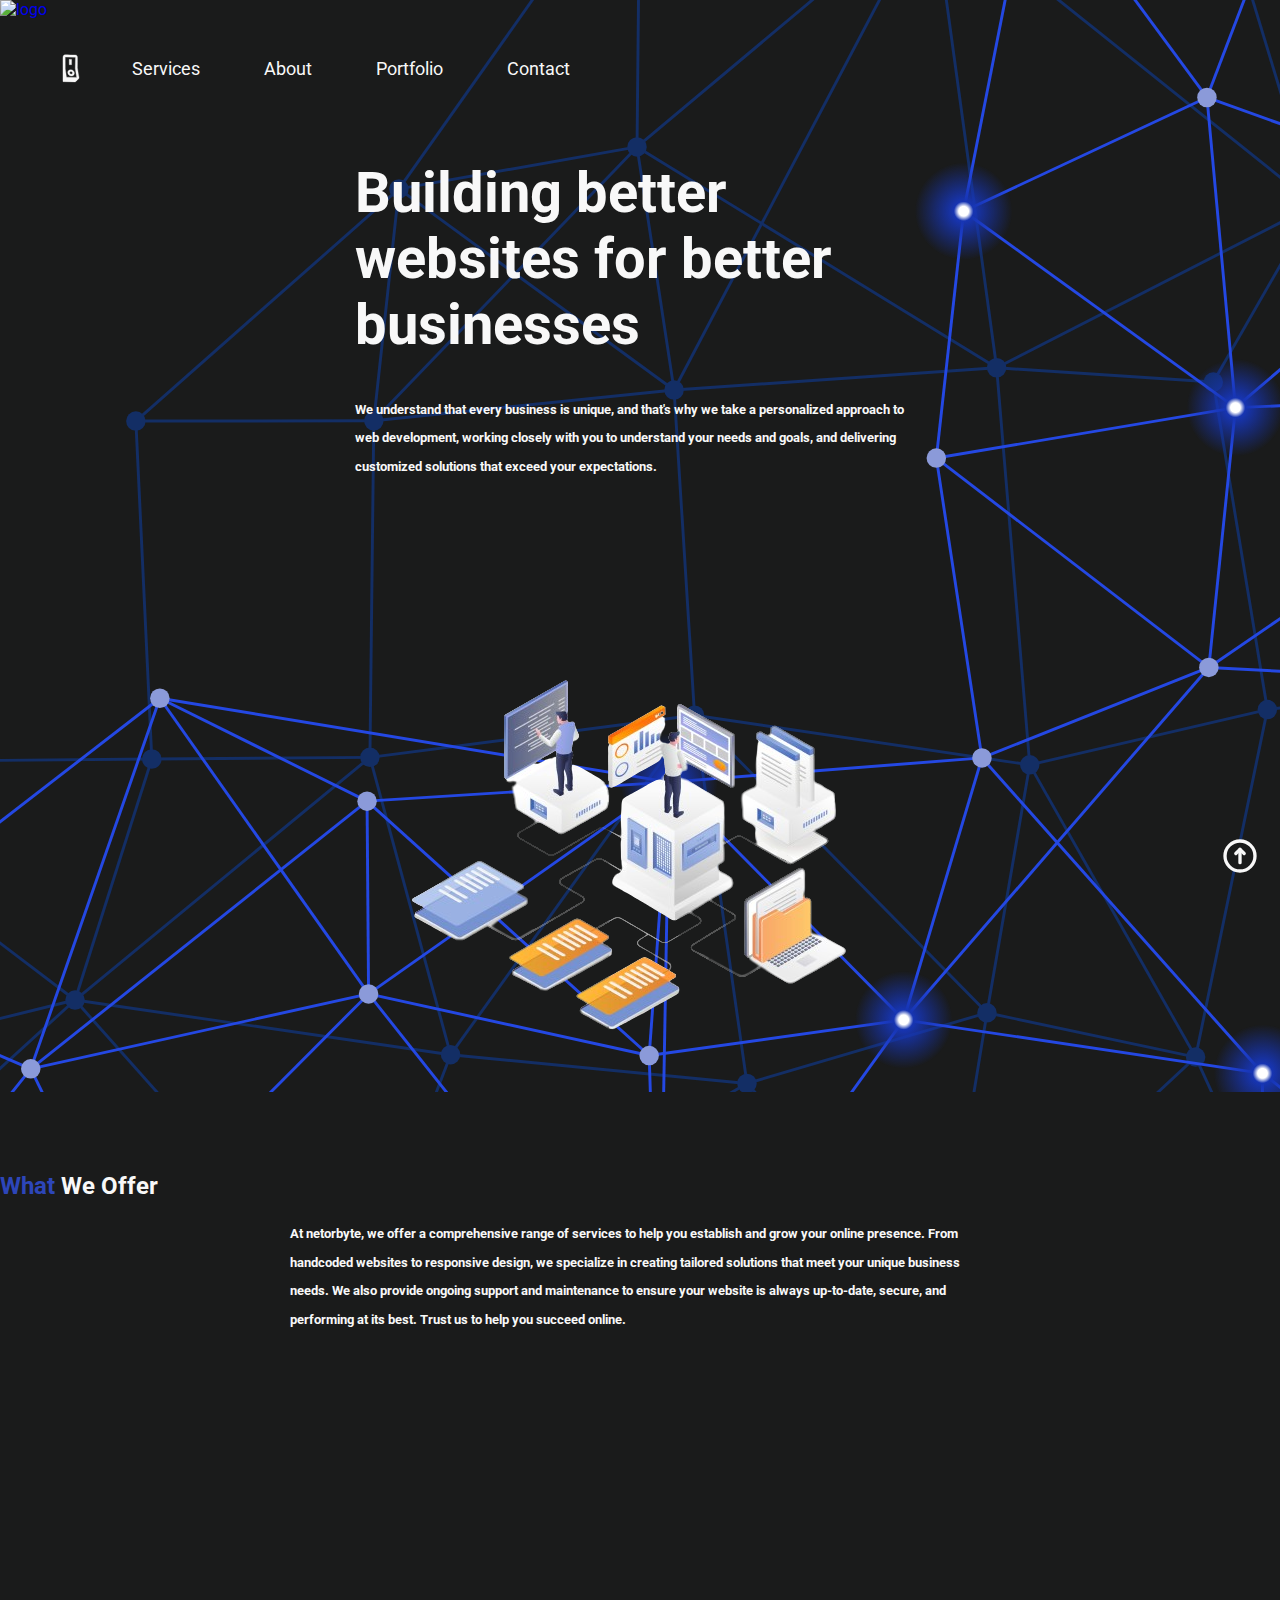
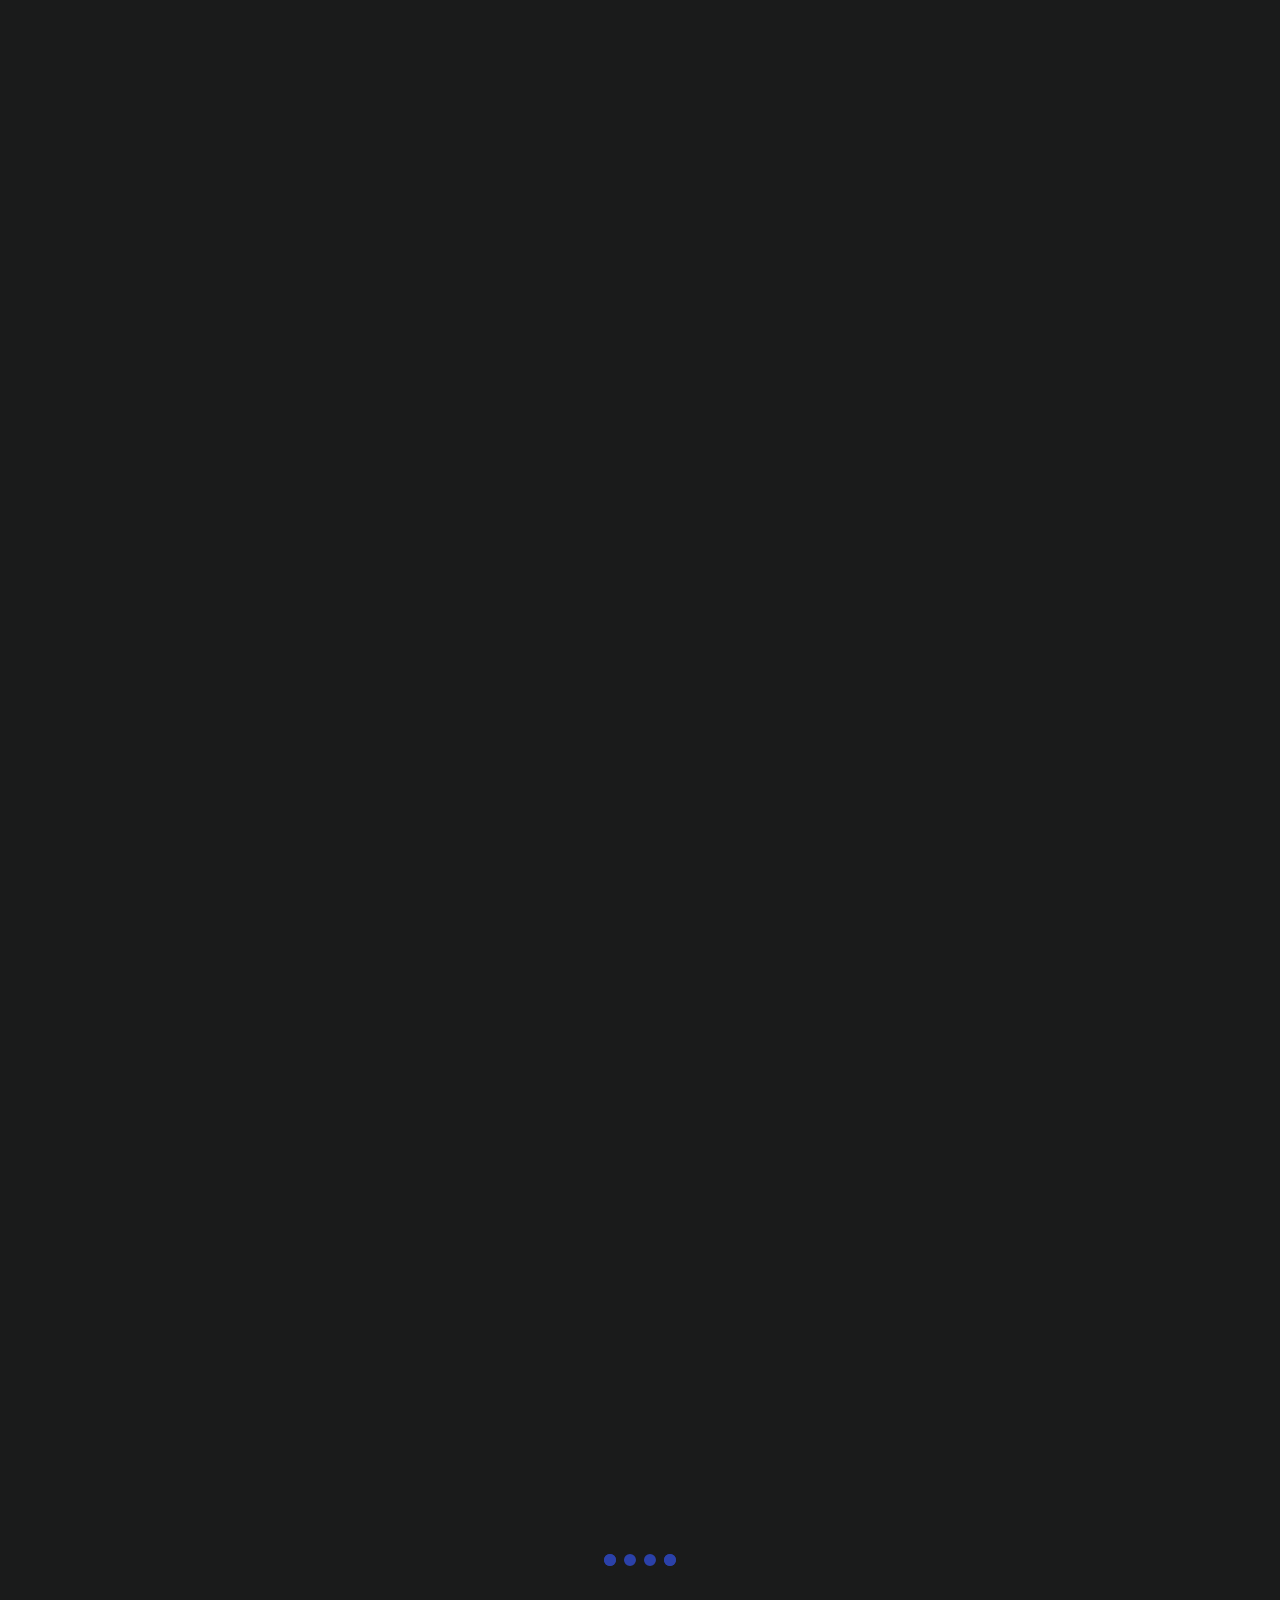
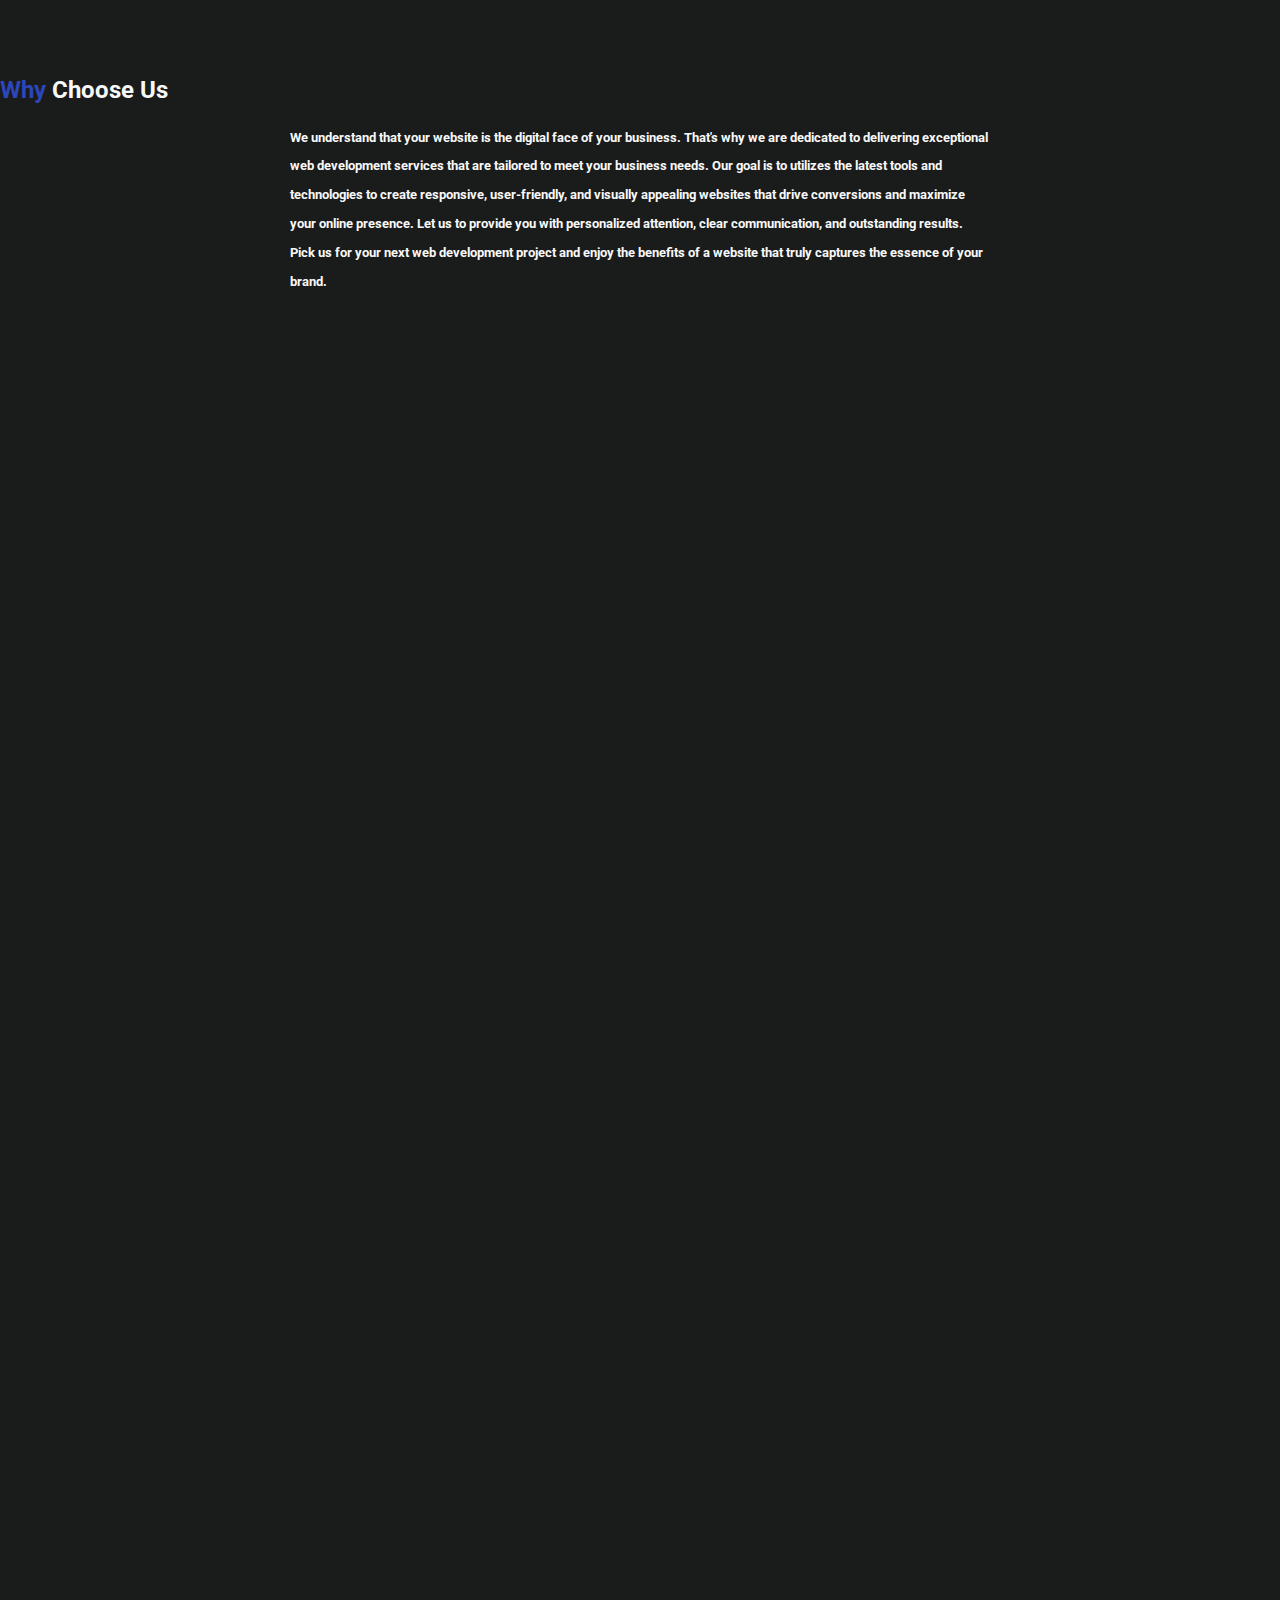
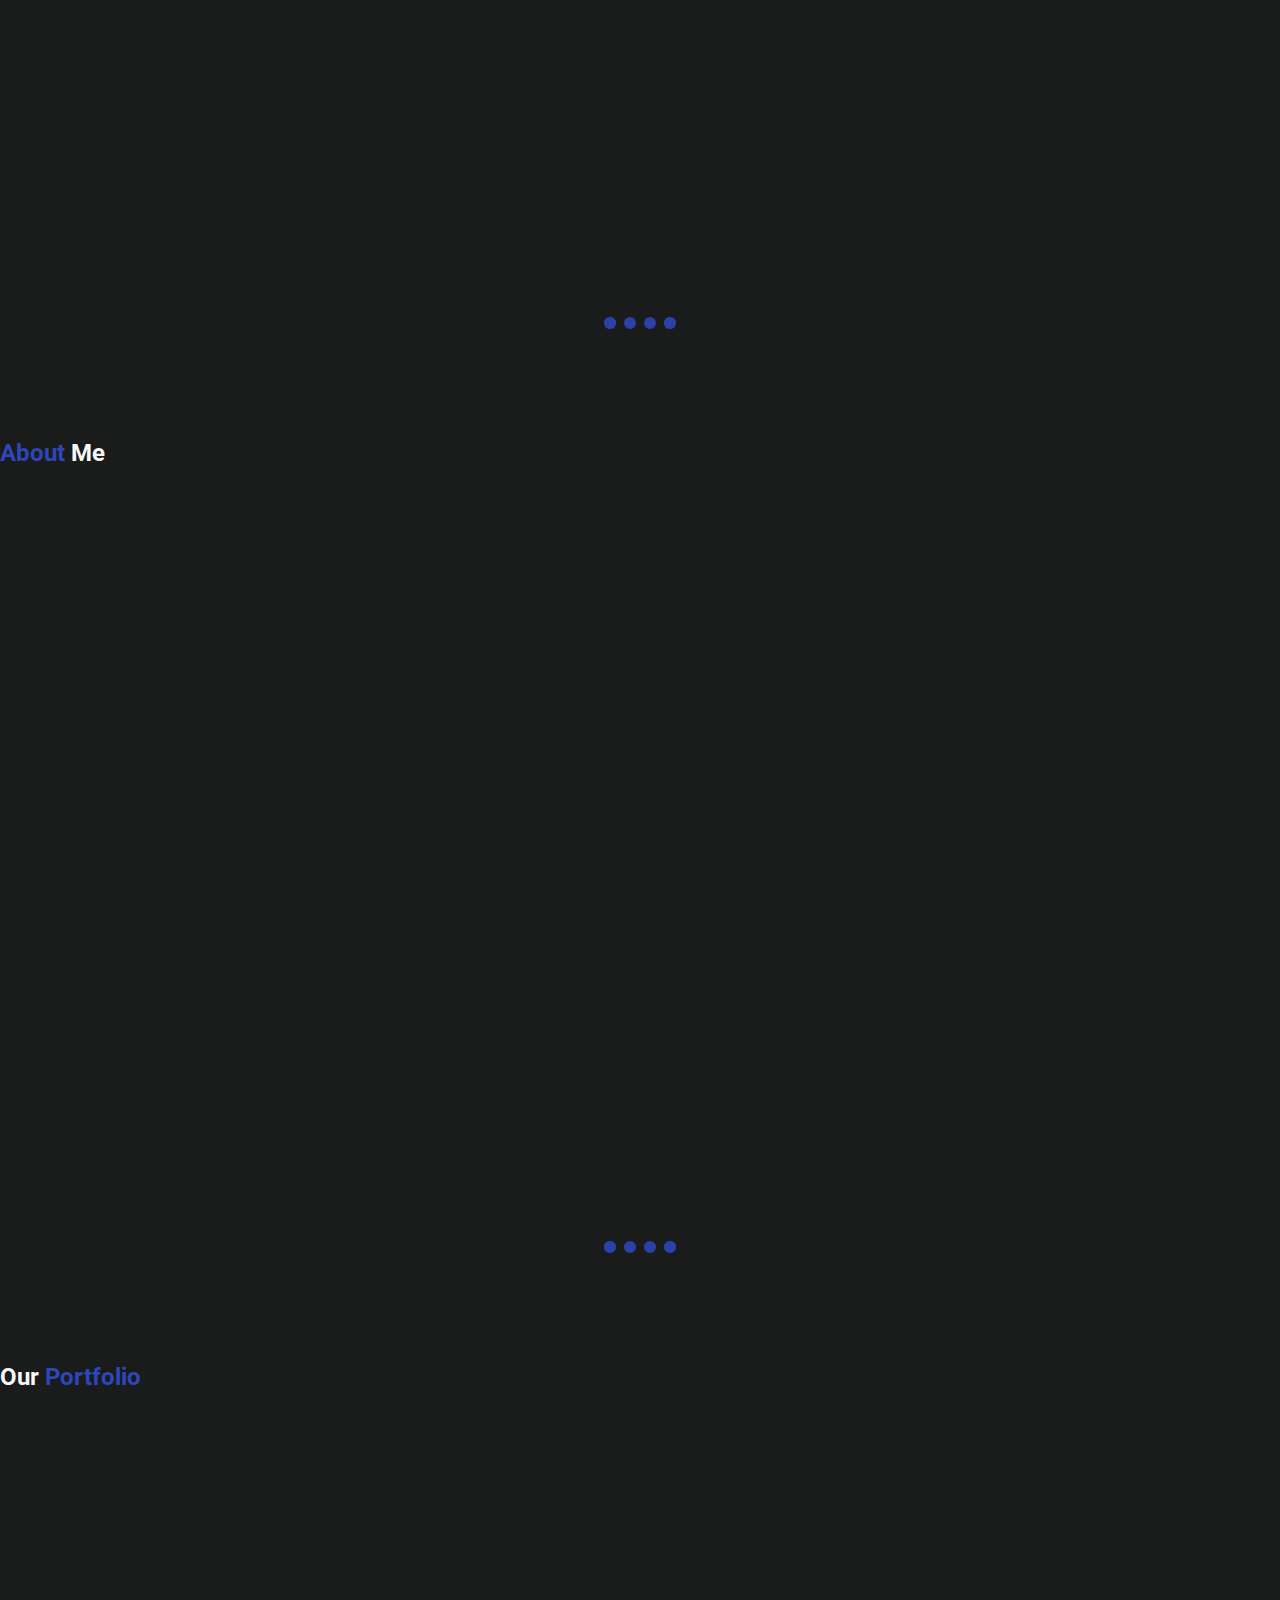
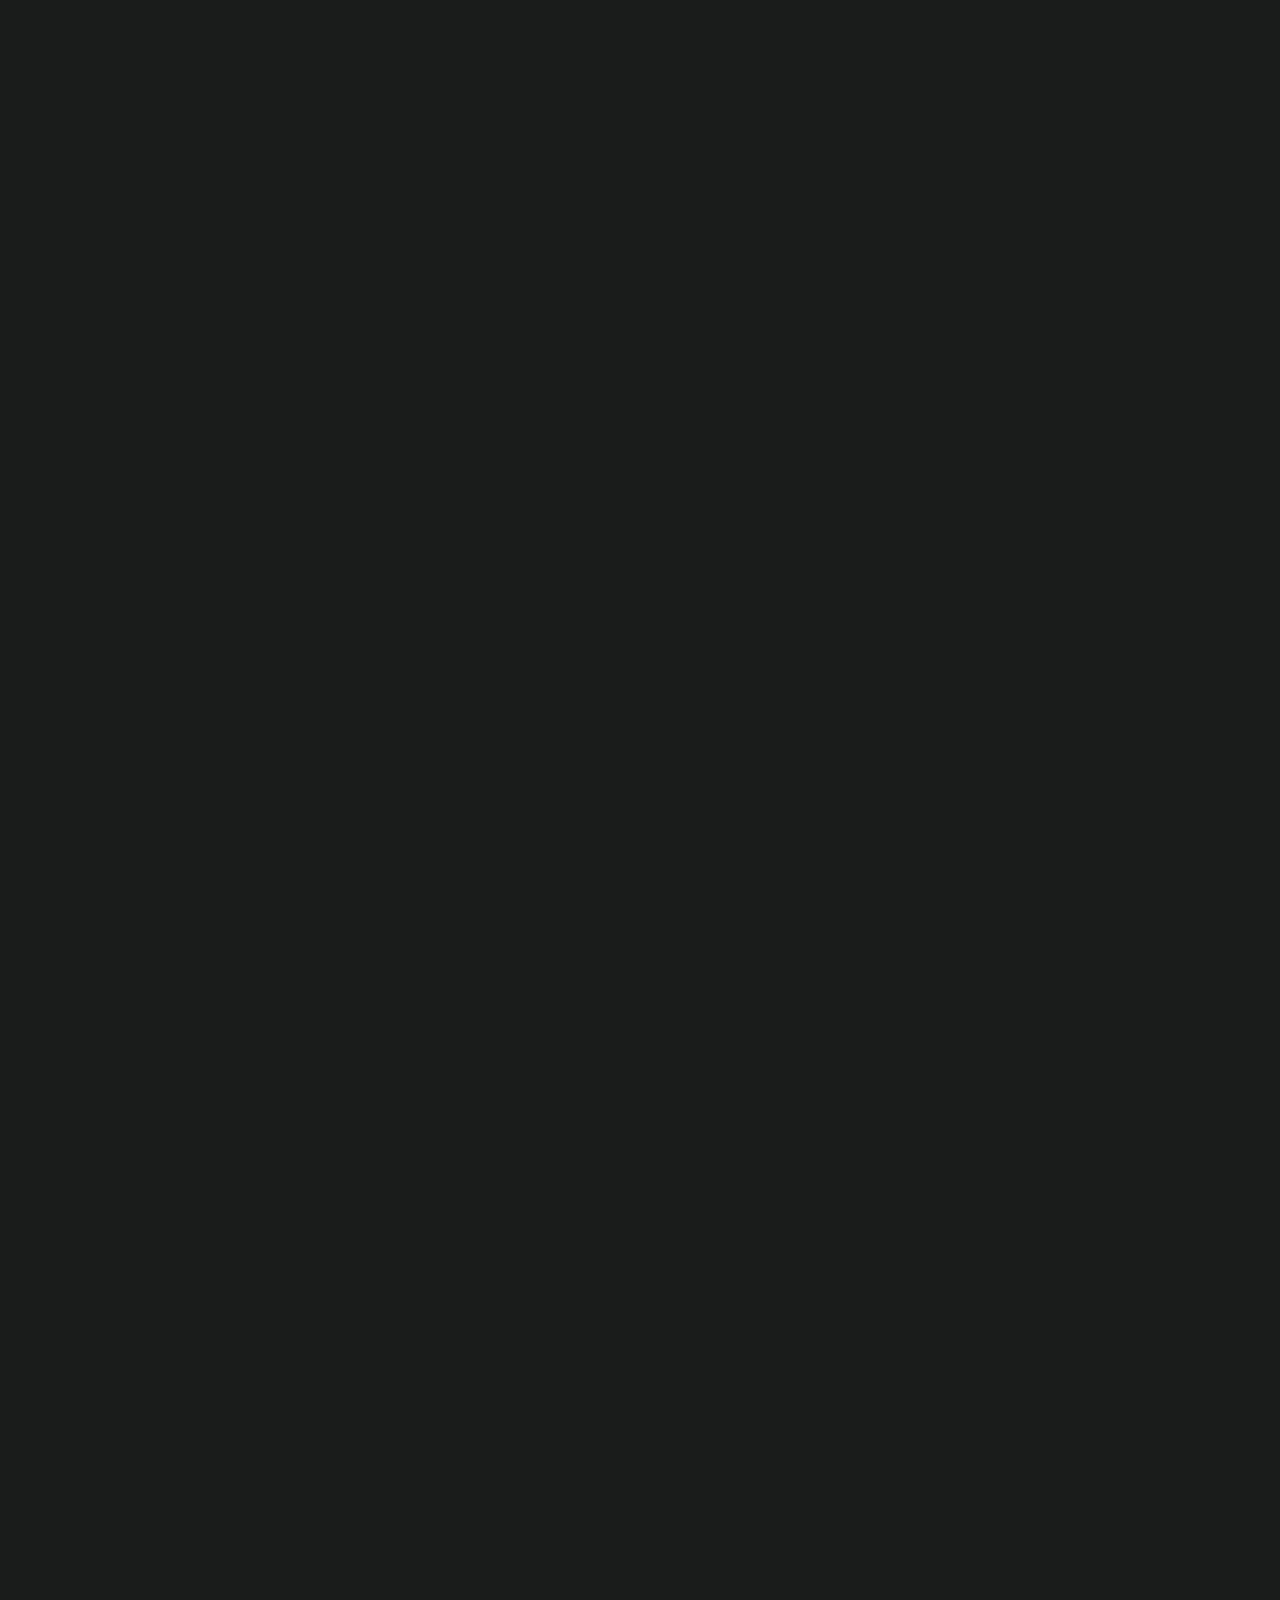
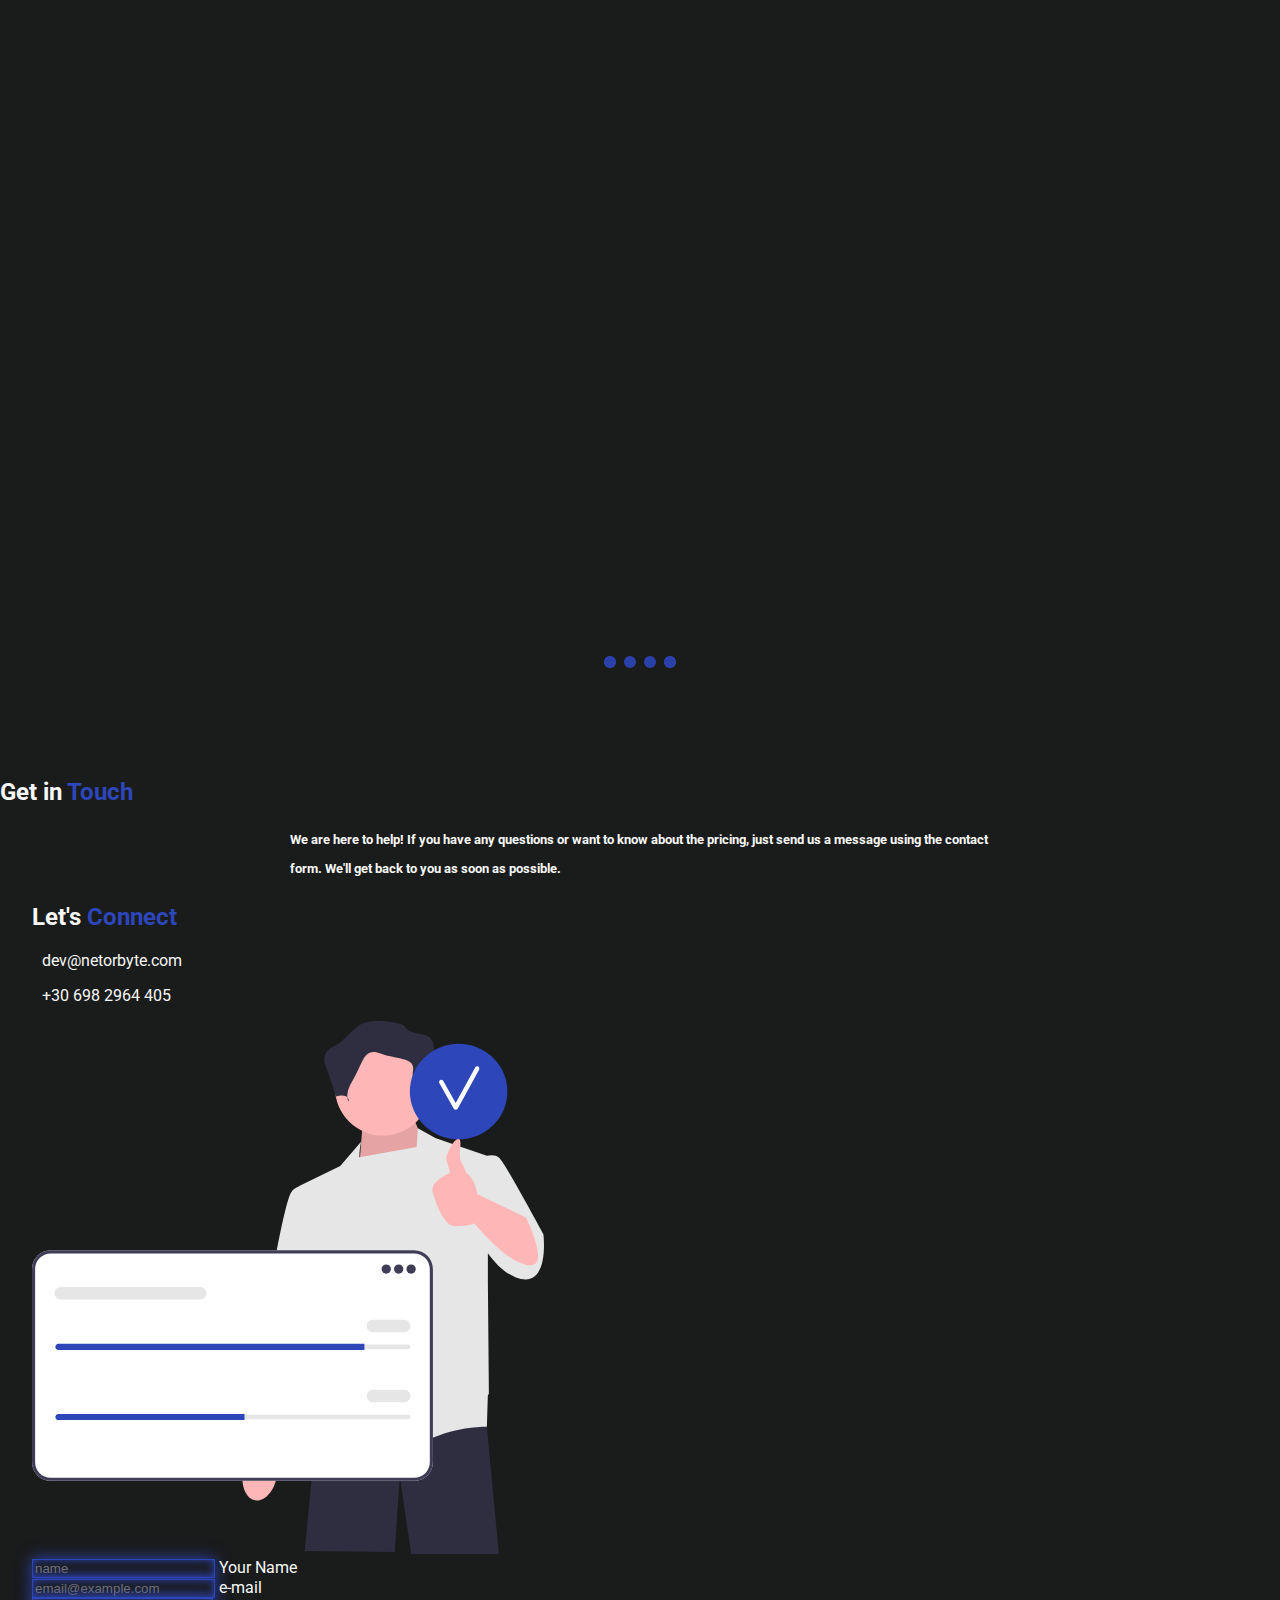
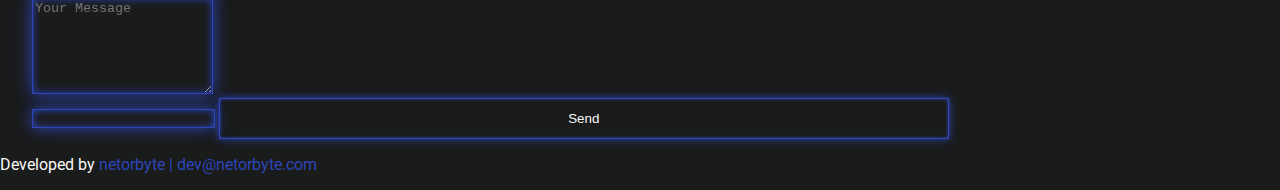
==== commit 042e5314: "Update index.html" ====
--- a/index.html
+++ b/index.html
@@ -371,30 +371,25 @@
                     <img class="w-50 mt-3" src="images/connect.svg" alt="connect with us image">
                 </div>
                 <div class="footer-text col-md-6">
-                    <form action="form.php" method="POST">
-                        <div class="form-floating mb-3">
-                            <input type="name" class="form-control" id="floatingInput" placeholder="name" name="name"
-                                required>
-                            <label class="form-inner" for="floatingInput">Your Name</label>
-                        </div>
-                        <div class="form-floating">
-                            <input type="email" class="form-control" id="floatingInput" placeholder="email@example.com"
-                                name="email" required>
-                            <label class="form-inner" for="floatingInput">e-mail</label>
-                        </div>
-                        <div class="mb-2">
-                            <label class="form-inner" for="exampleFormControlTextarea1" class="form-label"></label>
-                            <textarea class="form-control" id="exampleFormControlTextarea1" rows="6"
-                                placeholder="Your Message" name="message" required></textarea>
-                        </div>
-                        <!-- Honeypot Field -->
-                        <div style="display: none;">
-                            <label for="honeypot">Leave this field empty:</label>
-                            <input type="text" id="honeypot" name="honeypot">
-                        </div>
-                        <button class="btn btn3 mt-3 w-100" type="submit">Send</button>
-
-                    </form>
+                    <form id="contact-form" action="form.php" method="POST">
+    <div class="form-floating mb-3">
+        <input type="name" class="form-control" id="name" placeholder="name" name="name" required>
+        <label class="form-inner" for="name">Your Name</label>
+    </div>
+    <div class="form-floating">
+        <input type="email" class="form-control" id="email" placeholder="email@example.com" name="email" required>
+        <label class="form-inner" for="email">e-mail</label>
+    </div>
+    <div class="mb-2">
+        <textarea class="form-control" id="message" rows="6" placeholder="Your Message" name="message" required></textarea>
+    </div>
+
+    <!-- Honeypot field -->
+    <label class="honeypot-field" for="honeypot" style="display:none;">Leave this field empty:</label>
+    <input type="text" id="honeypot" name="honeypot" class="honeypot-field">
+
+    <button class="btn btn3 mt-3 w-100" type="submit">Send</button>
+</form>
                 </div>
 
             </div>
@@ -425,4 +420,4 @@
         crossorigin="anonymous"></script>
 </body>
 
-</html>+</html>
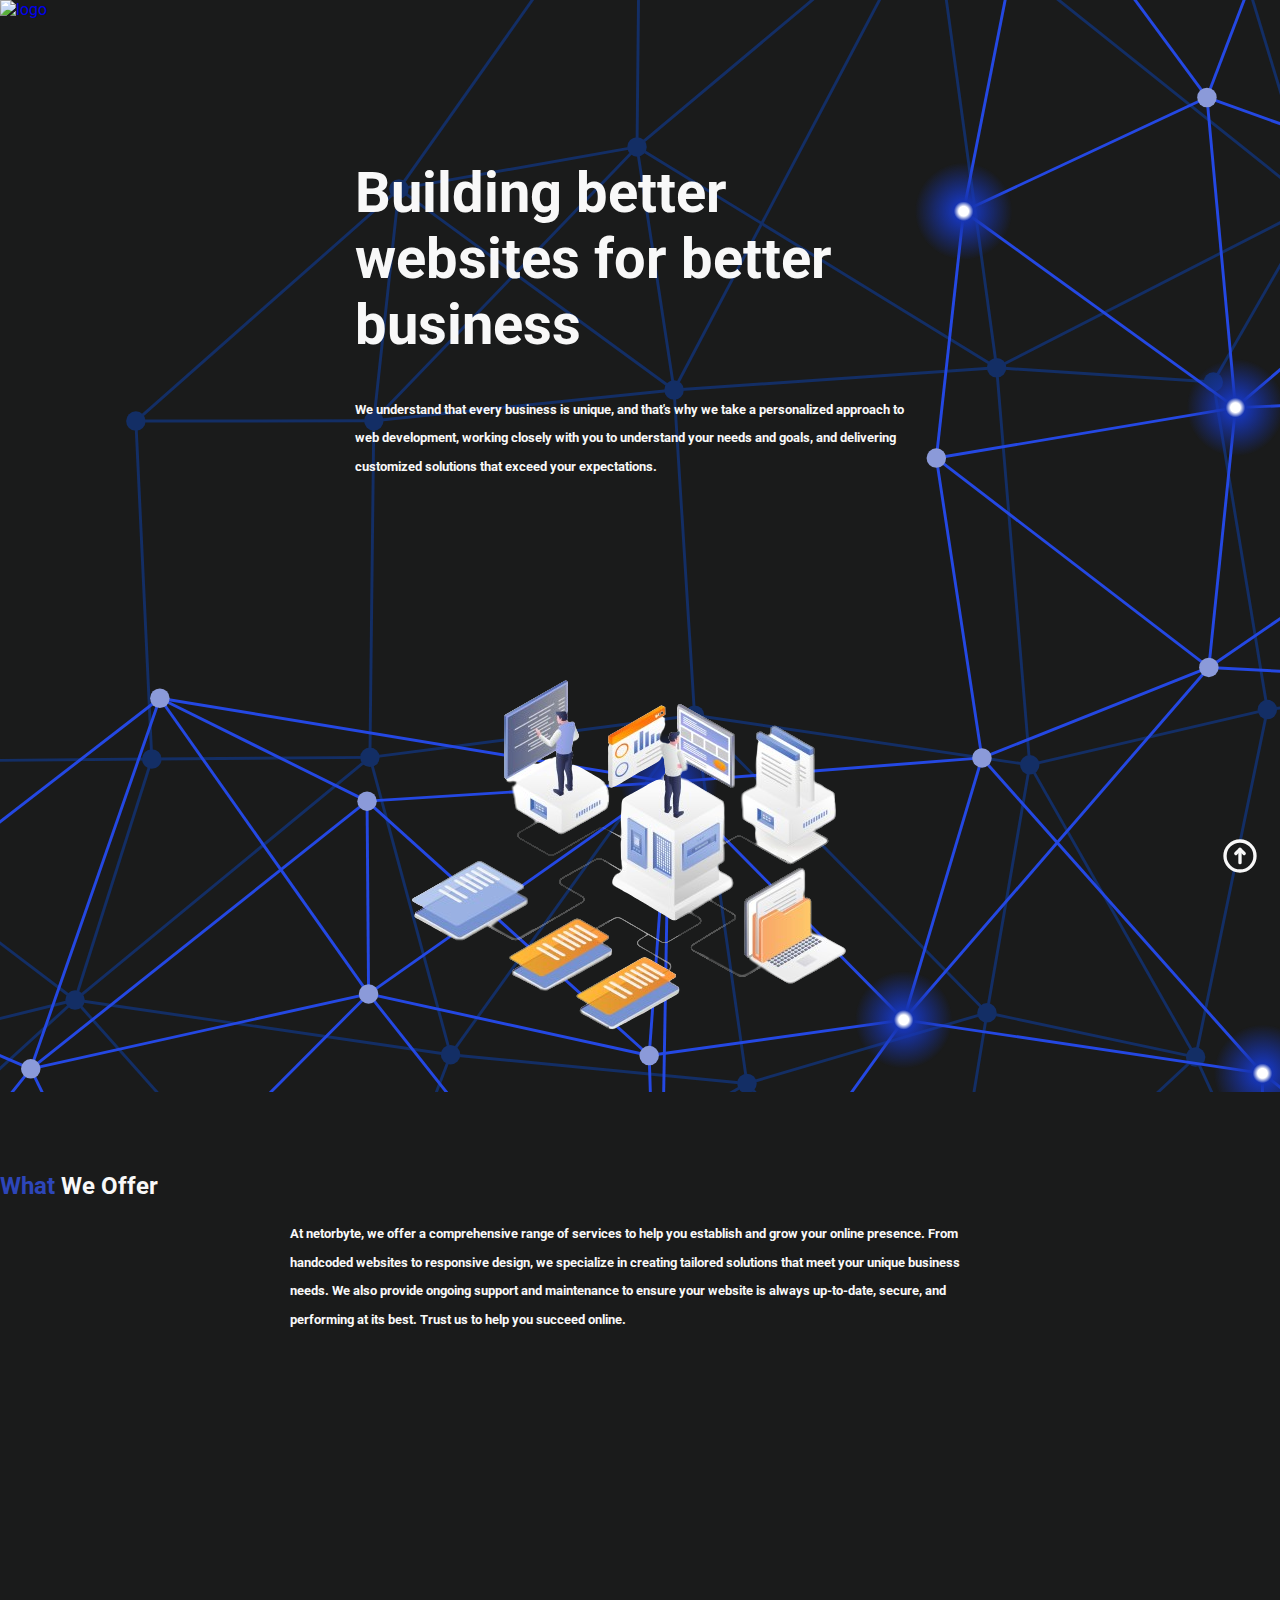
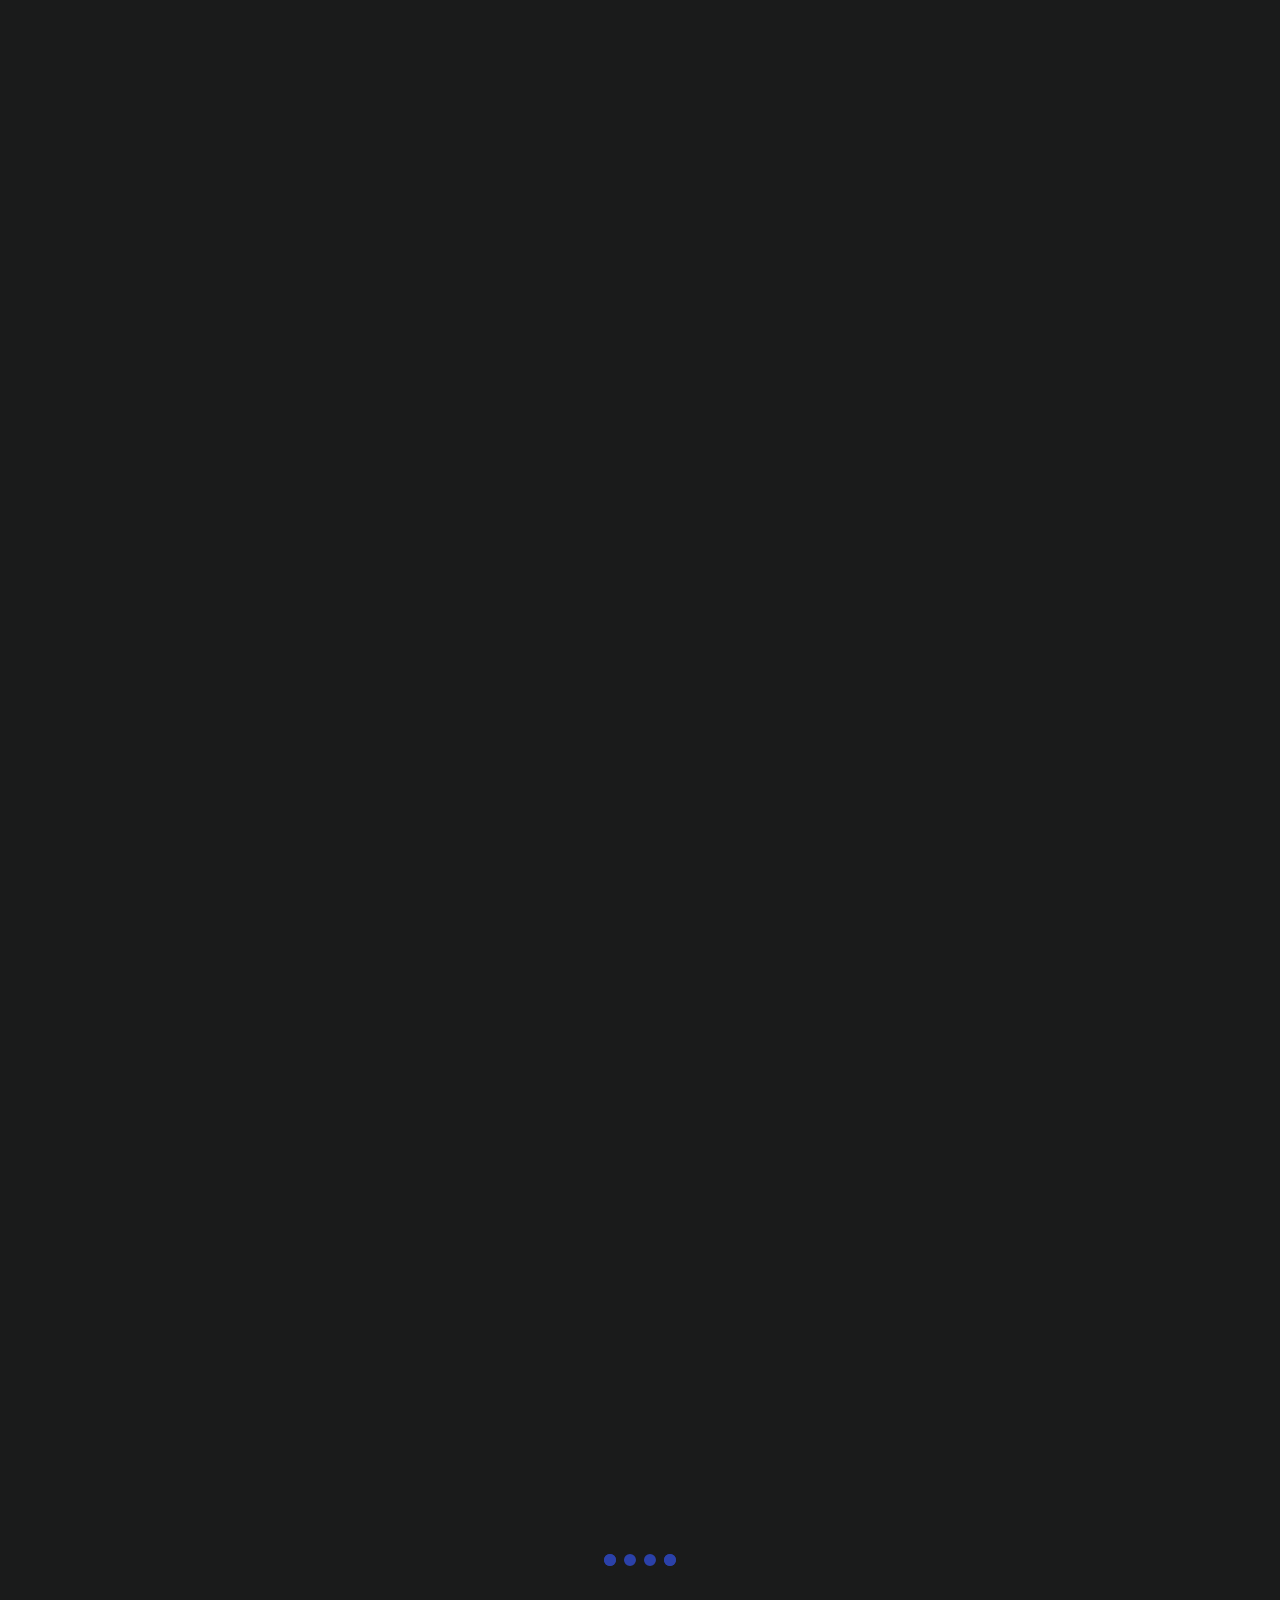
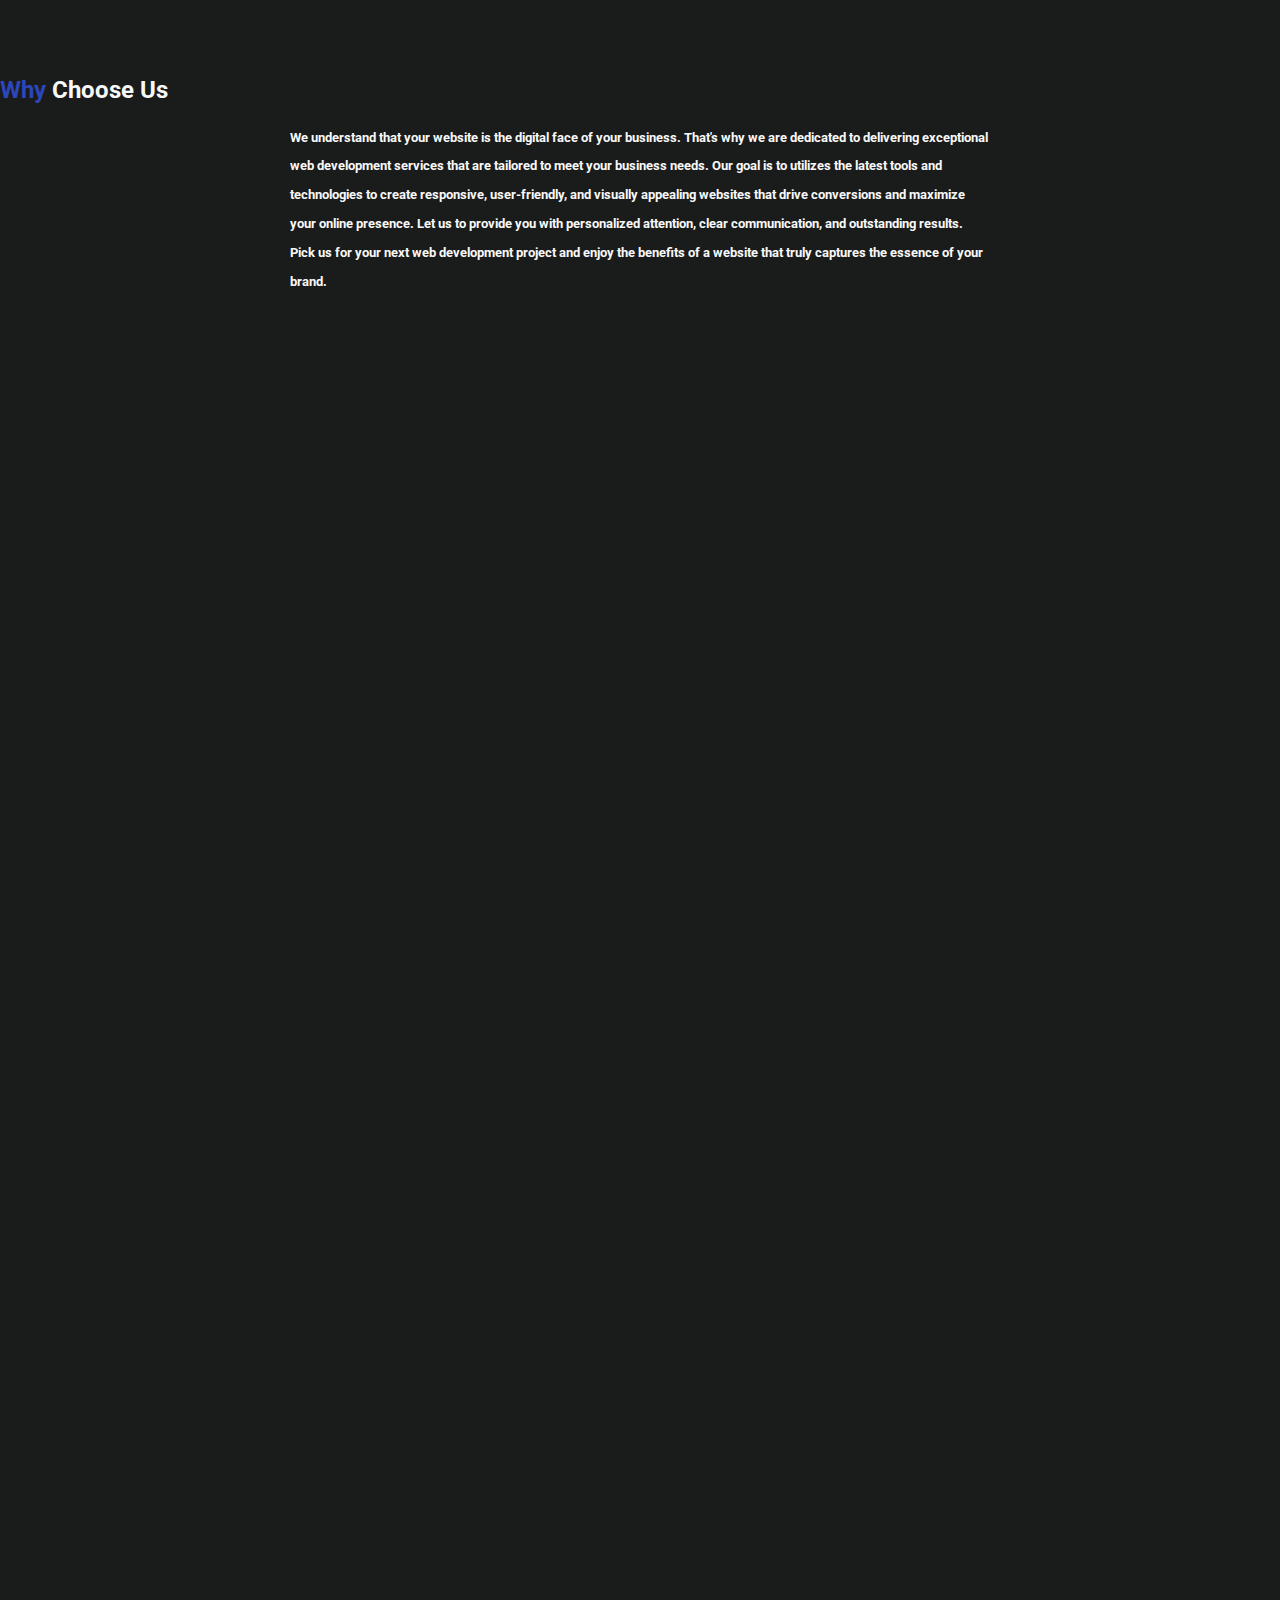
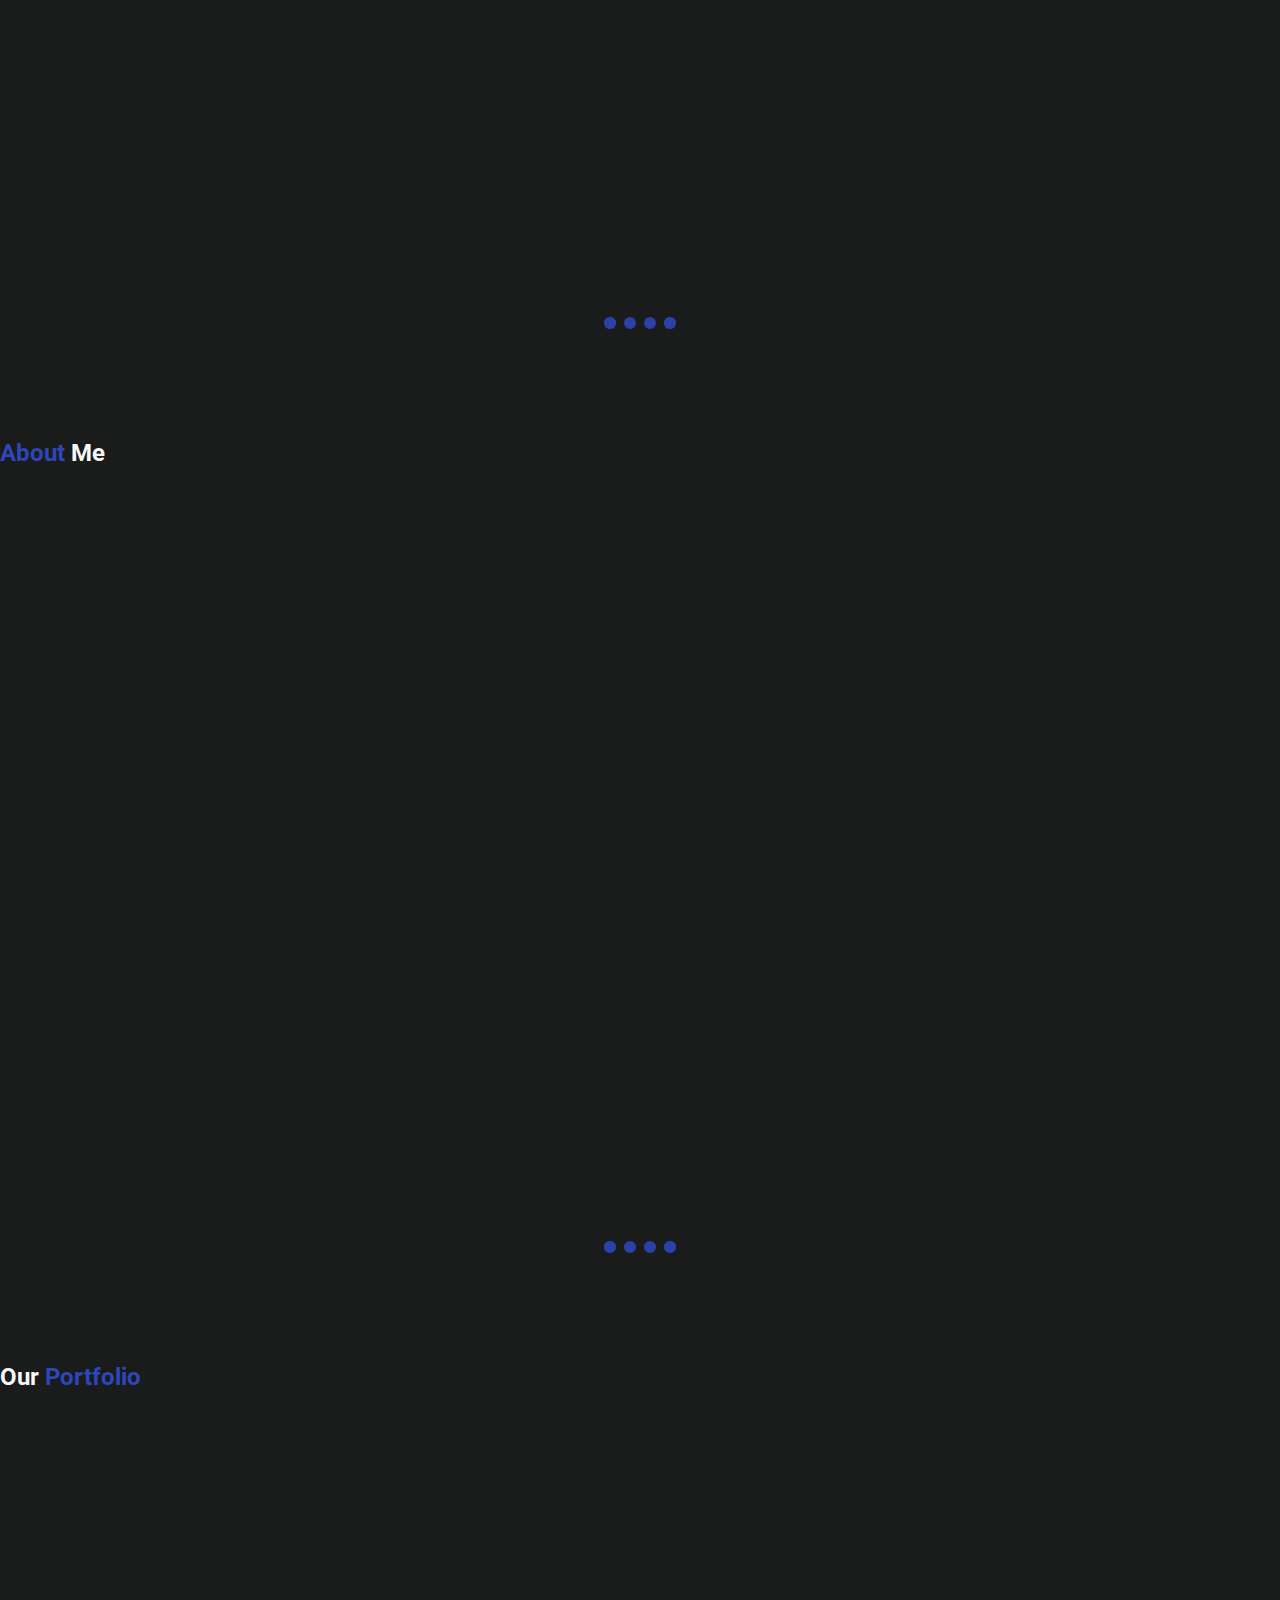
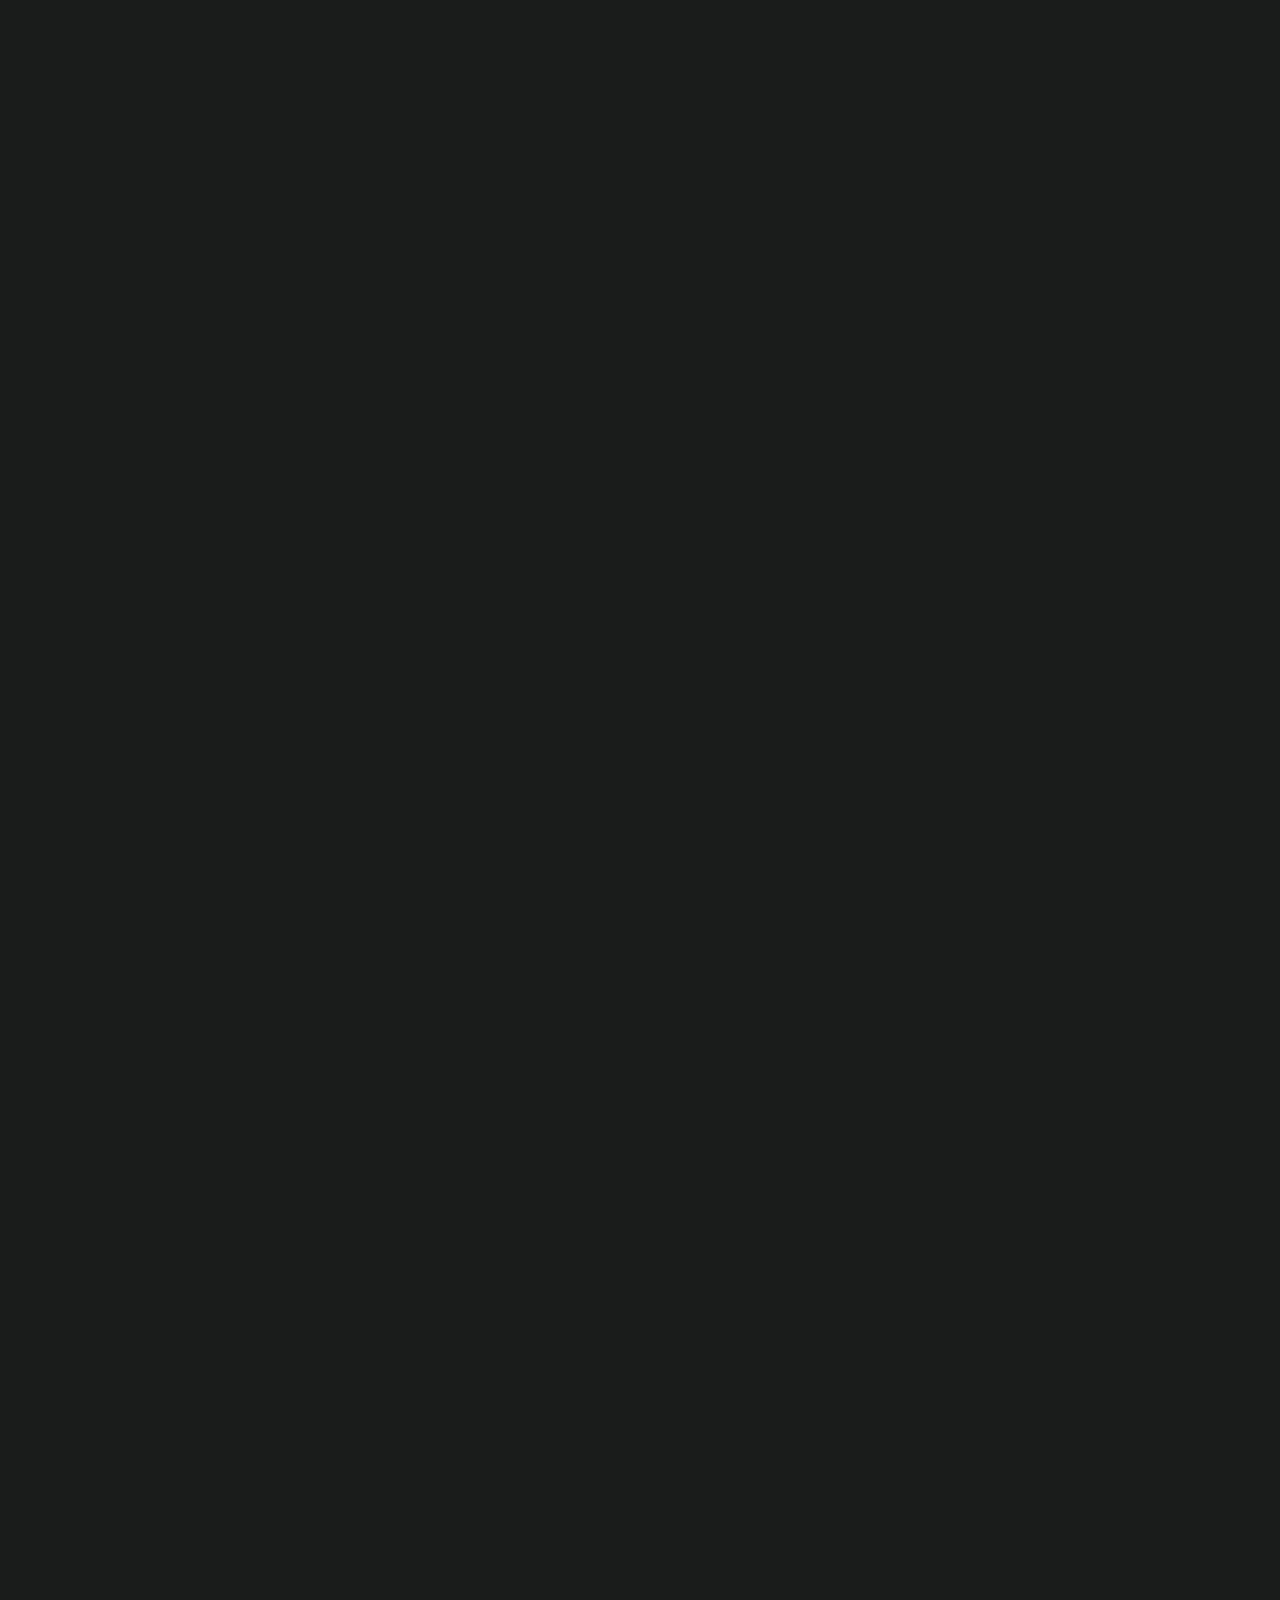
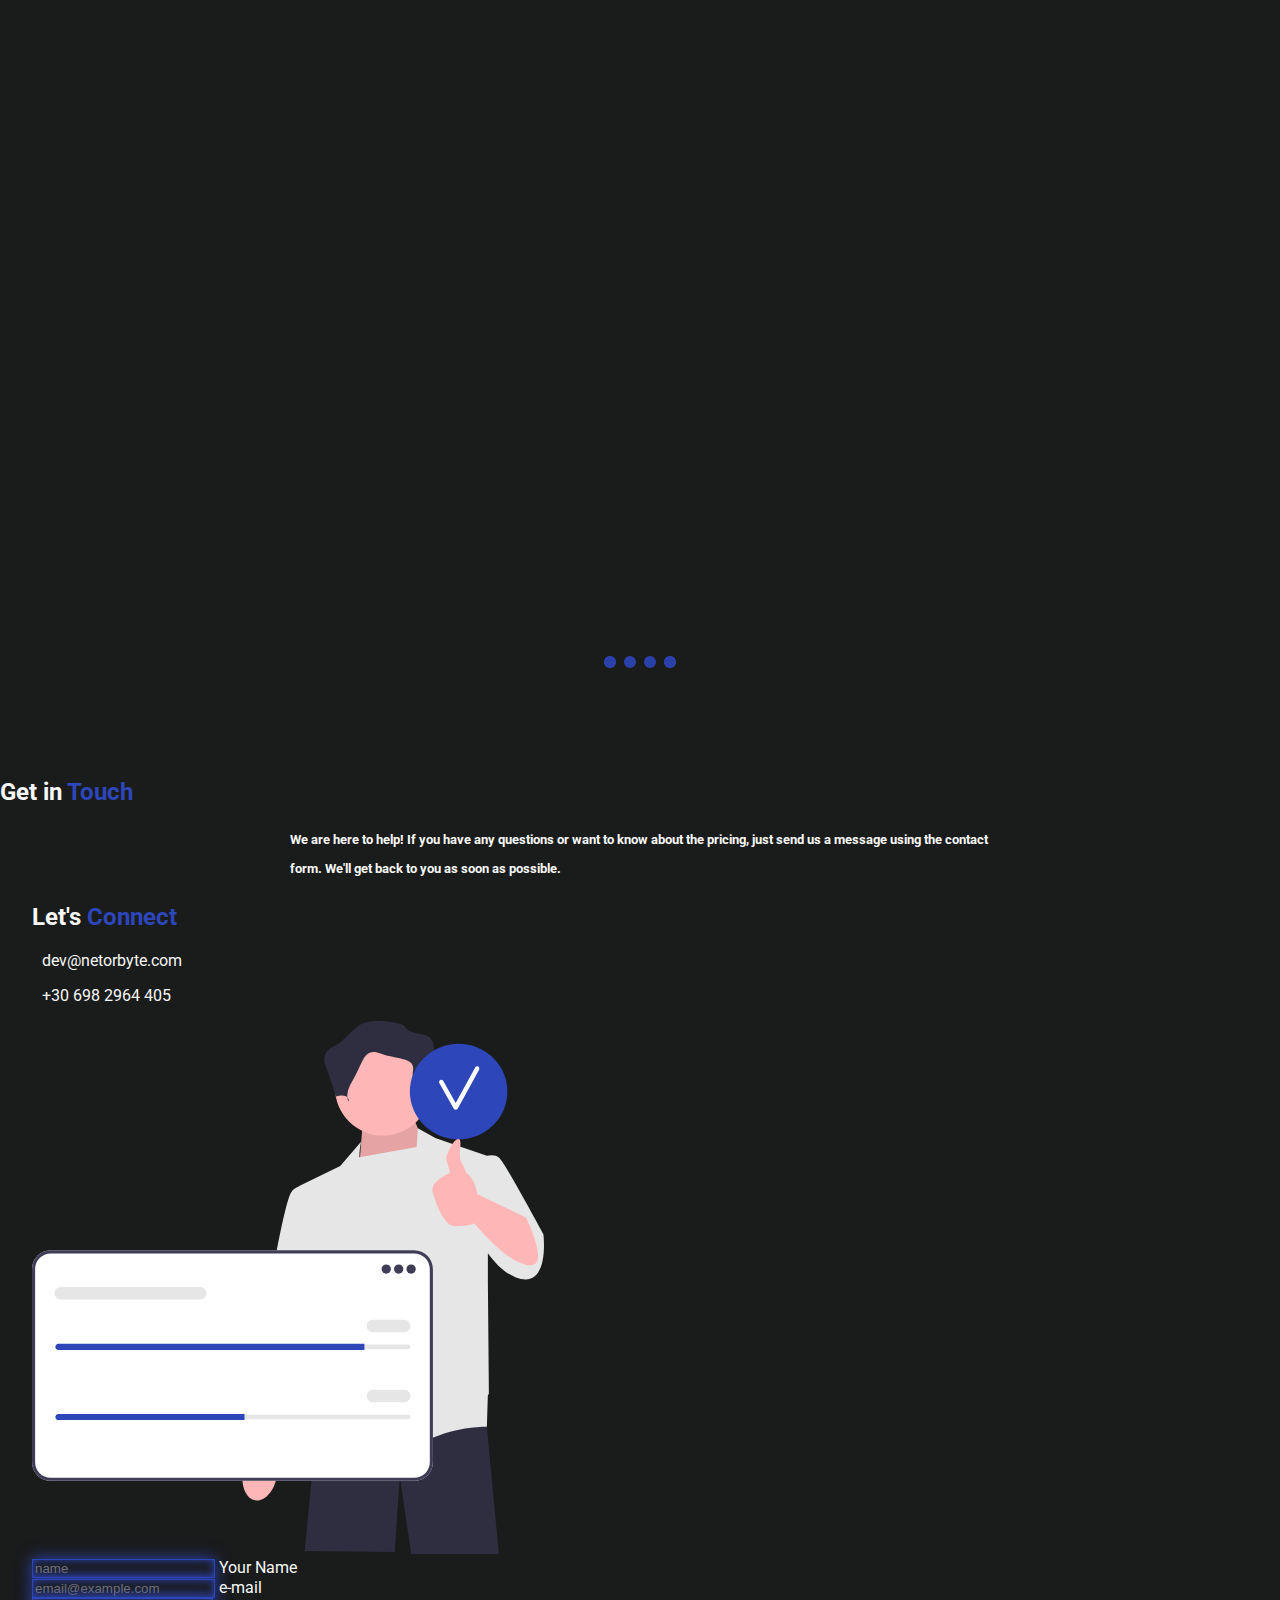
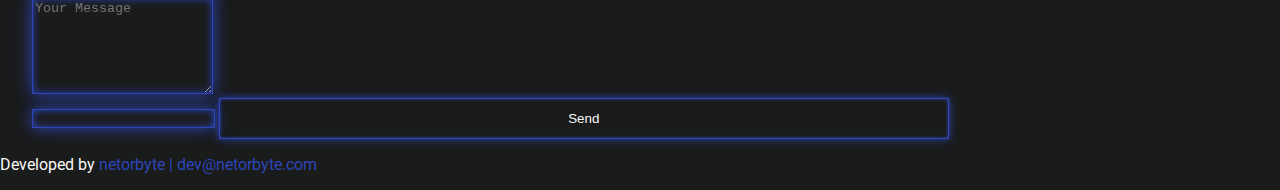
==== commit 71c1ca3a: "Update index.html" ====
--- a/index.html
+++ b/index.html
@@ -60,28 +60,22 @@
     <!-- Navbar -->
 
     <nav class="navbar">
-        <div class="container-lg ">
-            <div class="navlogo ps-2 ps-sm-4 ms-0 ms-md-5"><a href="index.html"><img style="max-width:230px"
-                        alt="logo"></a>
-            </div>
+        <div class="container ">
+            <div class="navlogo ms-0 ms-md-5"><a href="index.html"><img alt="logo"></a></div>
             <div class="dark-toggler-smscrn">
-                <a id="light-smscrn"><img class="darkmode-img dark-mode" src="images/light-switch-on-svgrepo-com.svg"
-                        alt="light mode toggler"></a>
-                <a id="dark-smscrn"><img class="darkmode-img light-mode" src="images/light-switch-off-svgrepo-com.svg"
-                        alt="dark mode toggler"></a>
+                <a id="light-smscrn"><img class="darkmode-img dark-mode" src="images/light-switch-on-svgrepo-com.svg" alt=""></a>
+                <a id="dark-smscrn"><img class="darkmode-img light-mode" src="images/light-switch-off-svgrepo-com.svg" alt=""></a>
             </div>
             <a href="#" class="toggle-button">
                 <span class="bar bar1"></span>
                 <span class="bar bar2"></span>
                 <span class="bar bar3"></span>
             </a>
-            <div class="navbar-links navbarToggler">
+            <div class="navbar-links animationEffect">
                 <ul>
                     <div class="dark-toggler-lgscrn">
-                        <a id="light-lgscrn"><img class="darkmode-img dark-mode"
-                                src="images/light-switch-on-svgrepo-com.svg" alt="light mode toggler"></a>
-                        <a id="dark-lgscrn"><img class="darkmode-img light-mode"
-                                src="images/light-switch-off-svgrepo-com.svg" alt="dark mode toggler"></a>
+                        <a id="light-lgscrn"><img class="darkmode-img dark-mode" src="images/light-switch-on-svgrepo-com.svg" alt=""></a>
+                        <a id="dark-lgscrn"><img class="darkmode-img light-mode" src="images/light-switch-off-svgrepo-com.svg" alt=""></a>
                     </div>
                     <li><a href="#services">Services</a></li>
                     <li><a href="#about-nav">About</a></li>
@@ -98,16 +92,15 @@
 
         <div class="head-main">
             <div class="row text-start">
-
+                
                 <div class="head-txt col-12 col-lg-6 me-xl-5">
-                    <h1 class="animated delayed">Building better websites for better businesses</h1>
+                    <h1>Building better websites for better business</h1>
                     <h5 class="mt-4">We understand that every business is unique, and that's why we take a personalized
                         approach to web development, working closely with you to understand your needs and goals, and
                         delivering customized solutions that exceed your expectations.</h5>
                 </div>
                 <div class="head-img col-12 col-lg-4">
-                    <img class="jiggling" src="images/header-img.png" data-speed="9"
-                        alt="header image of a background with lines">
+                    <img class="jiggling" src="images/header-img.png" data-speed="9" alt="">
                 </div>
             </div>
         </div>
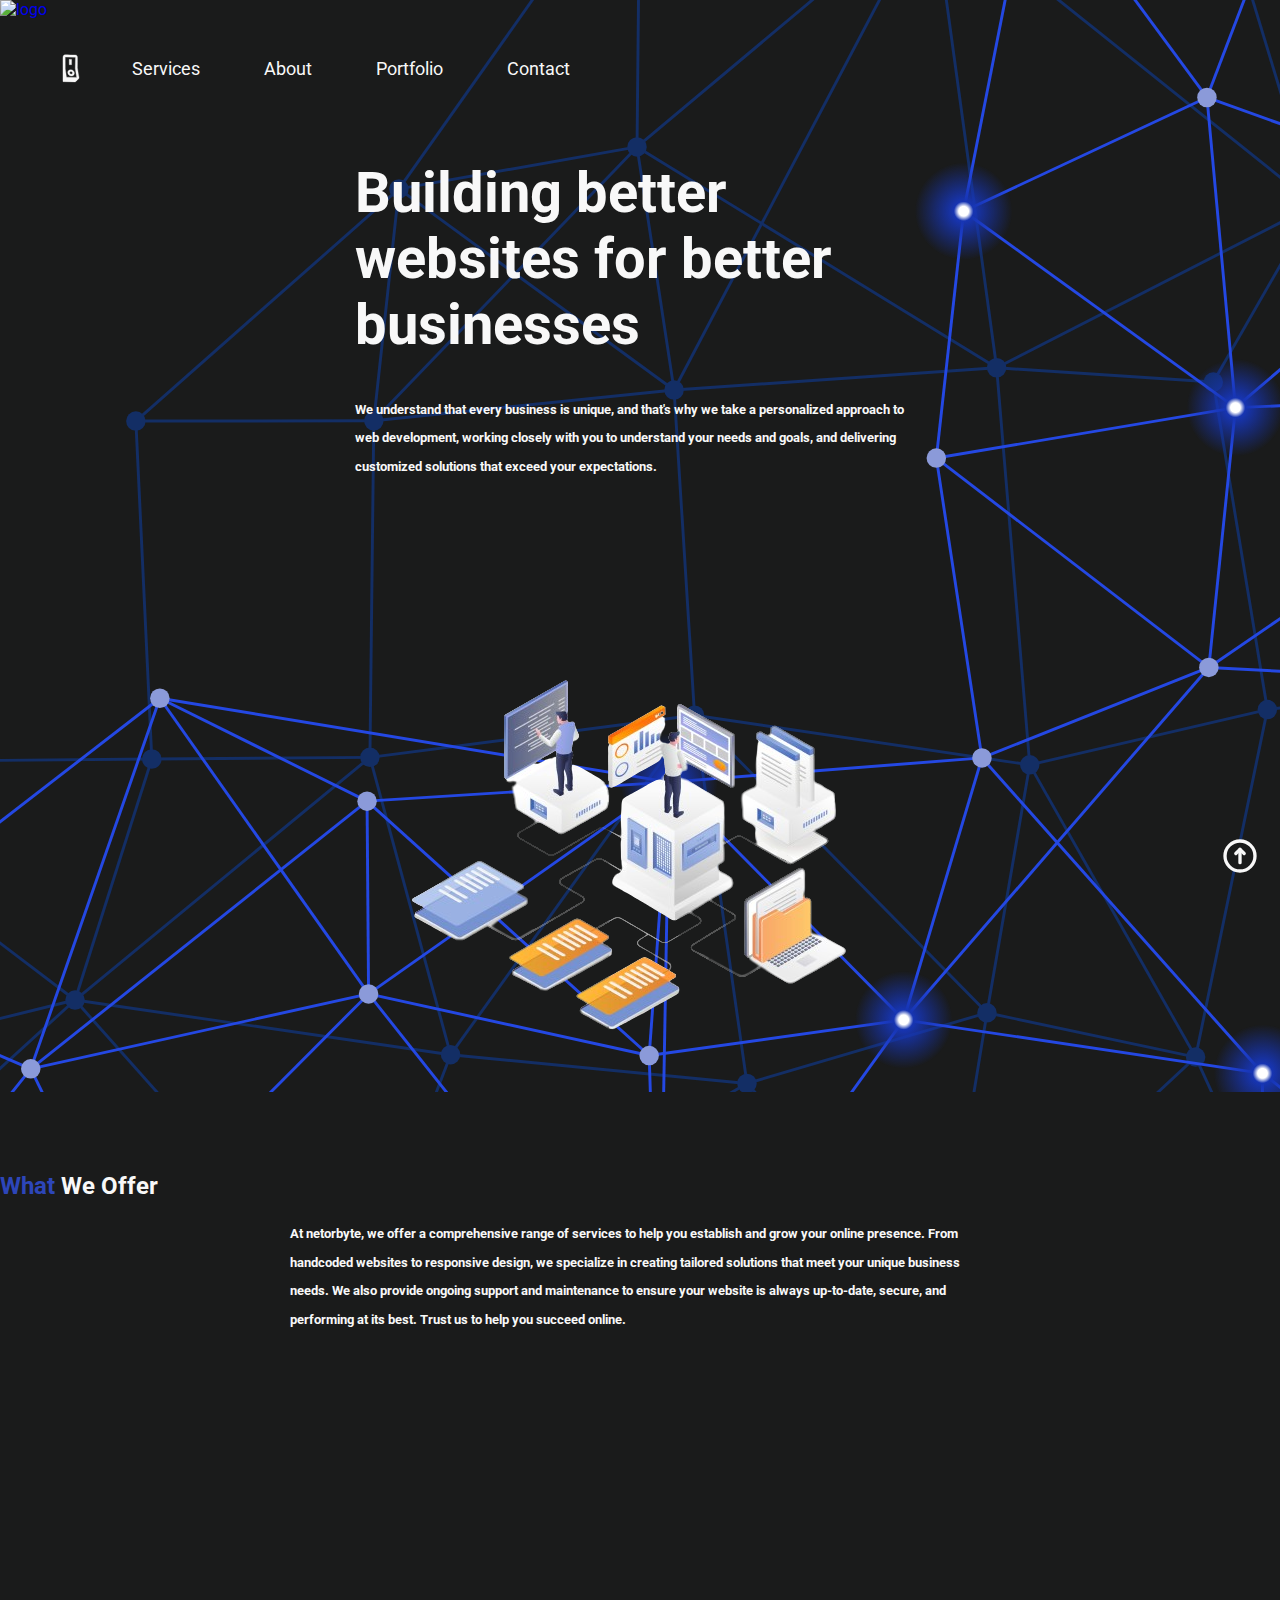
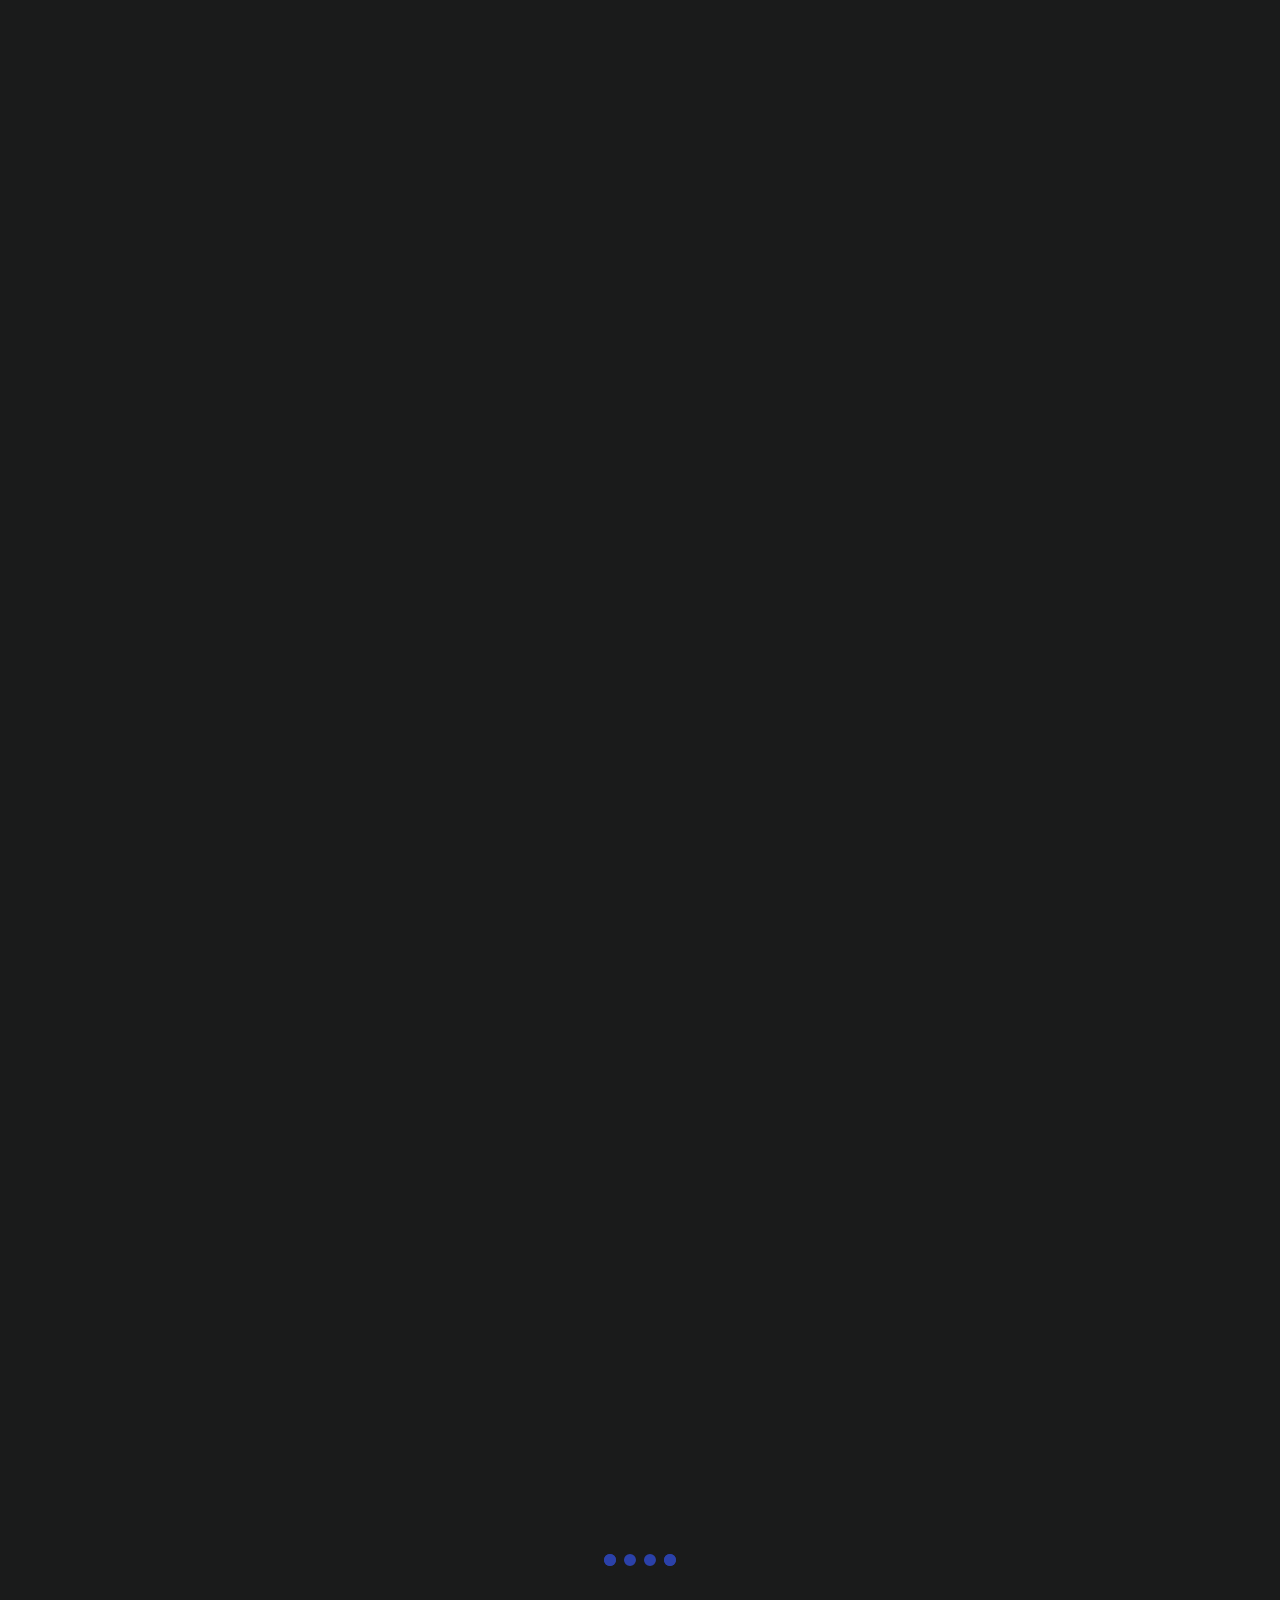
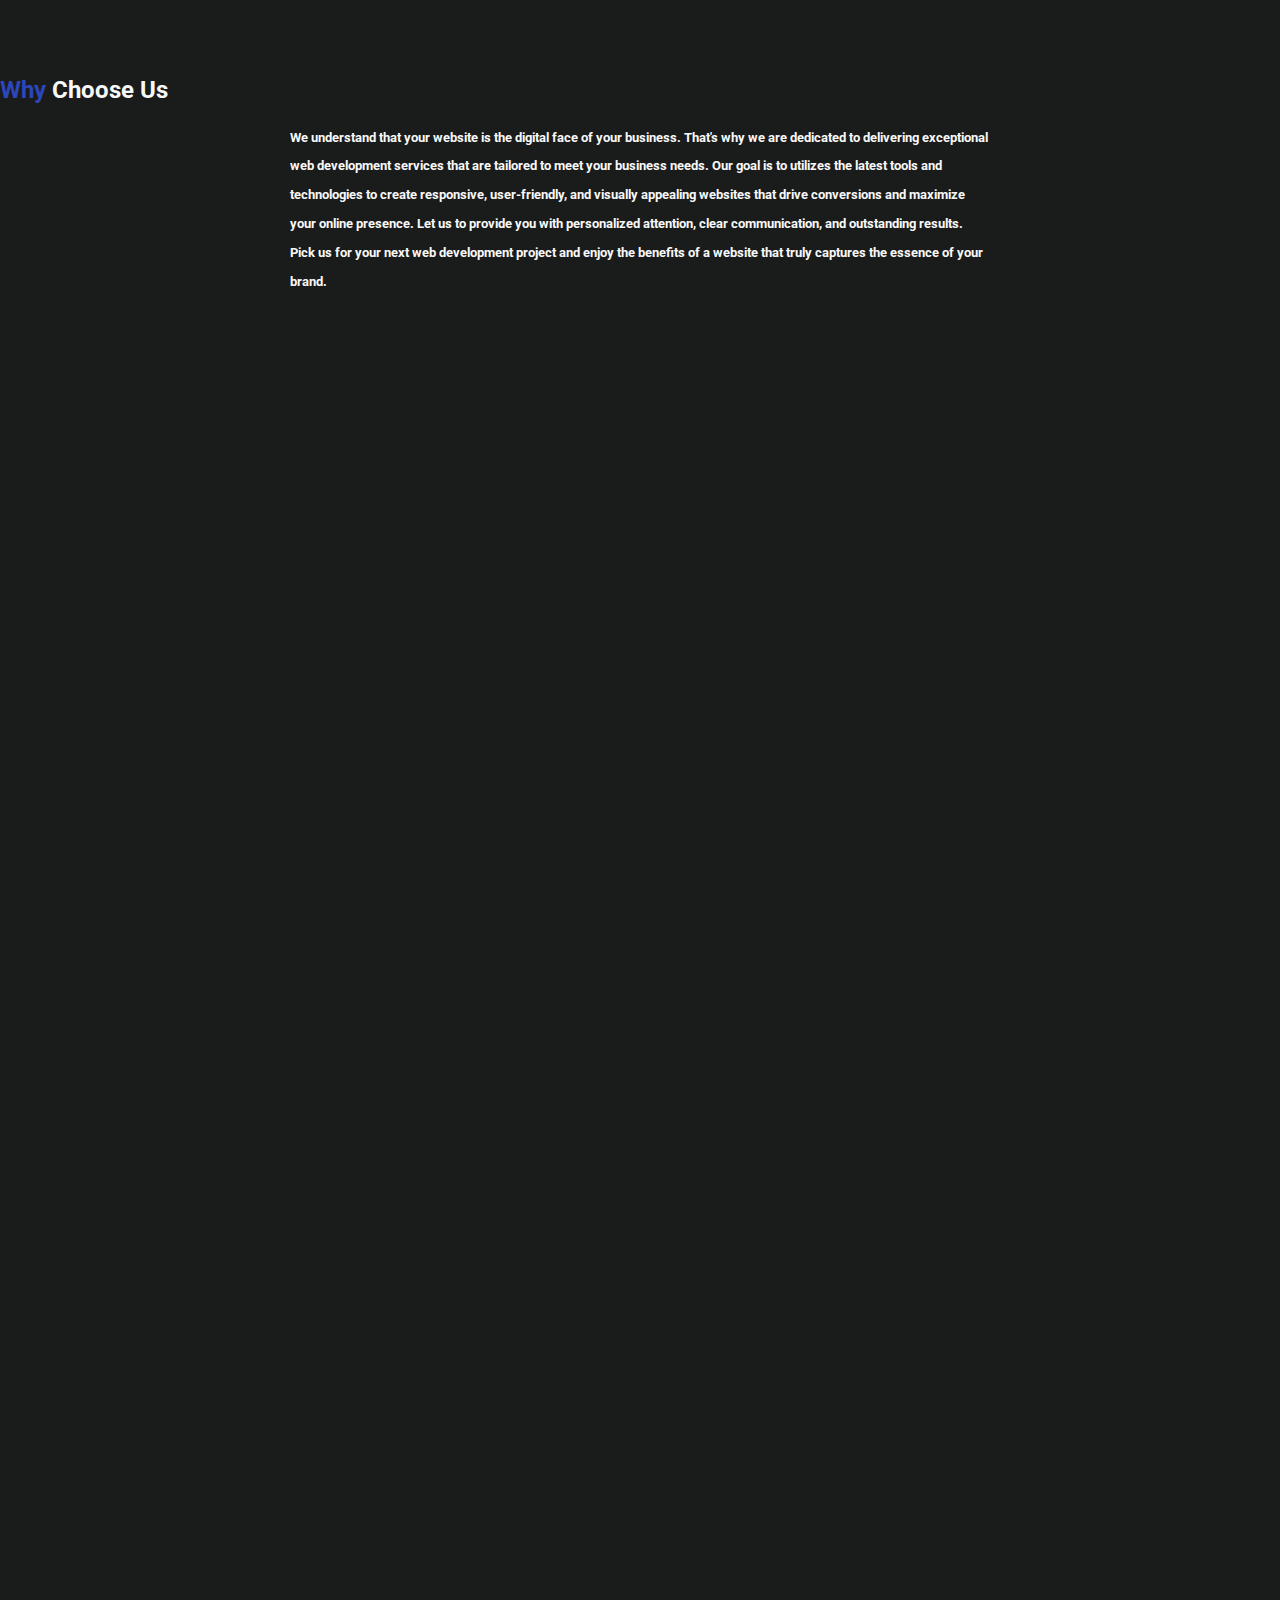
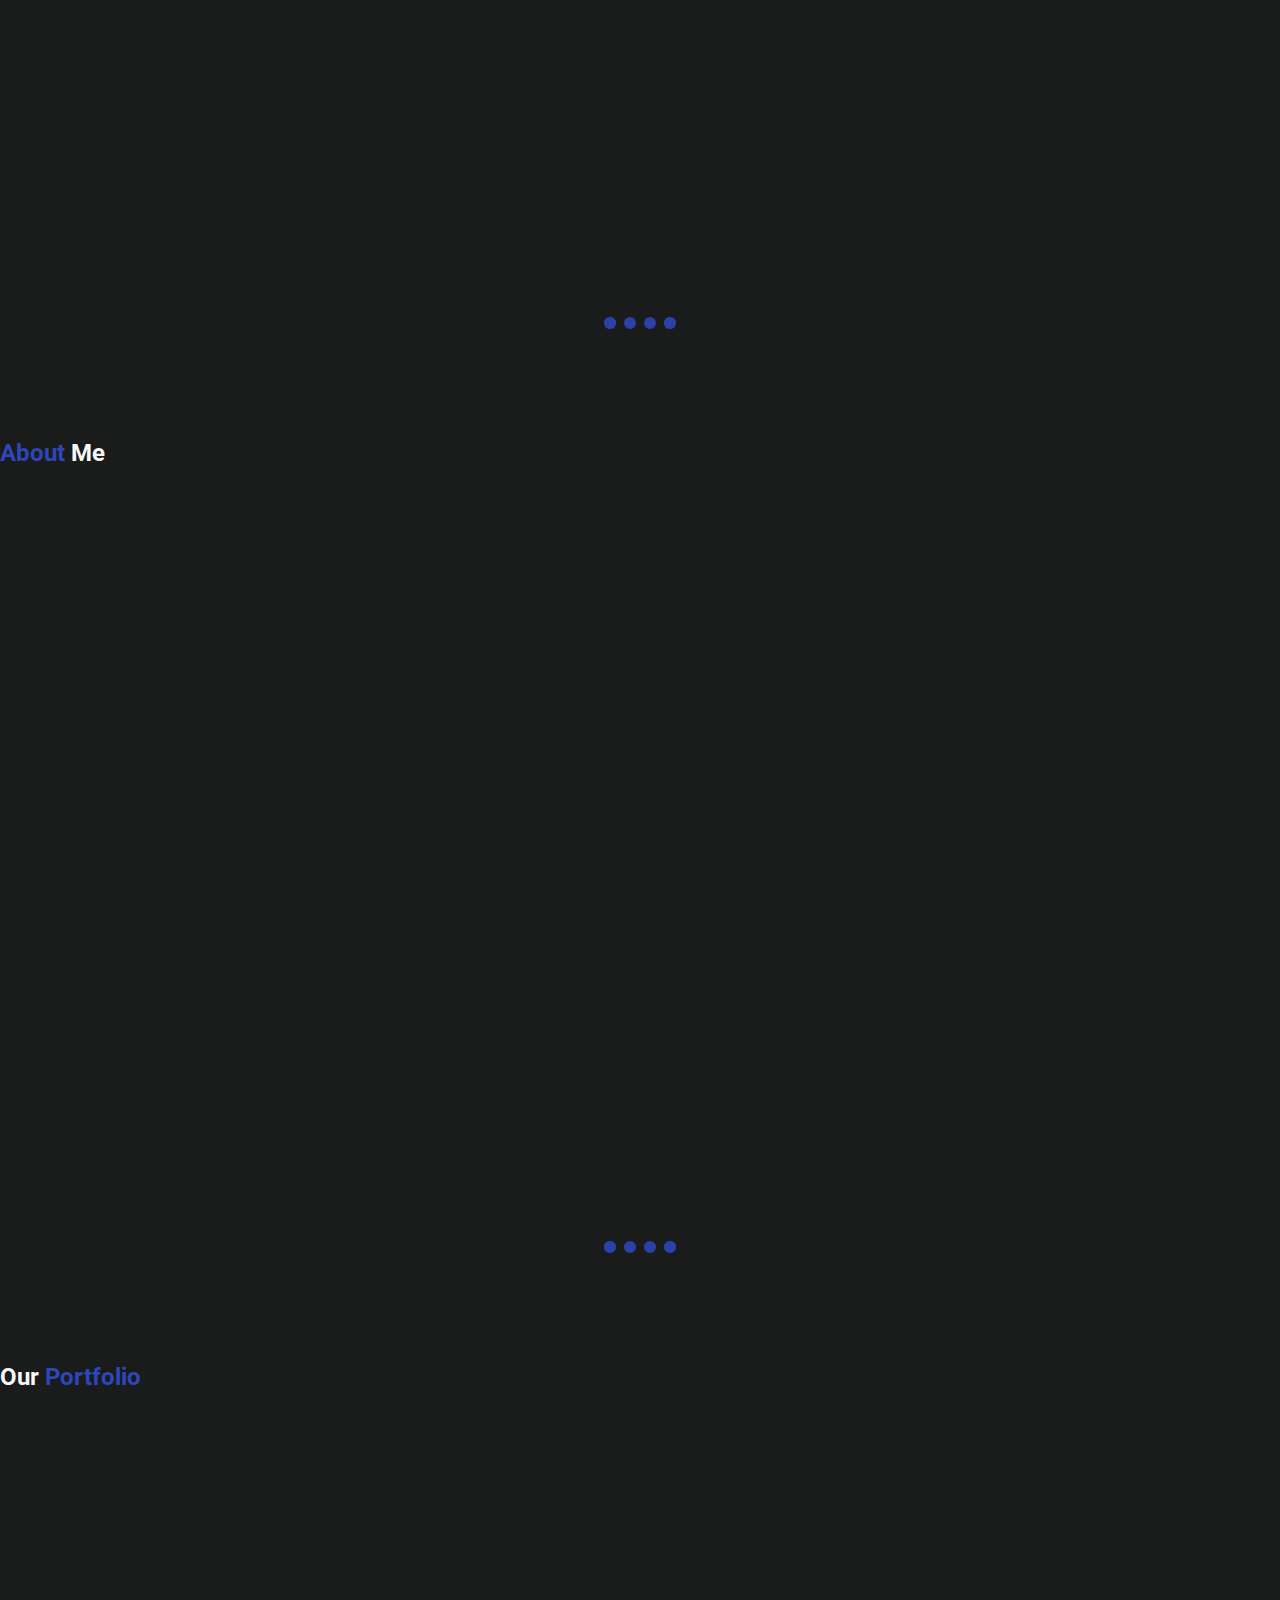
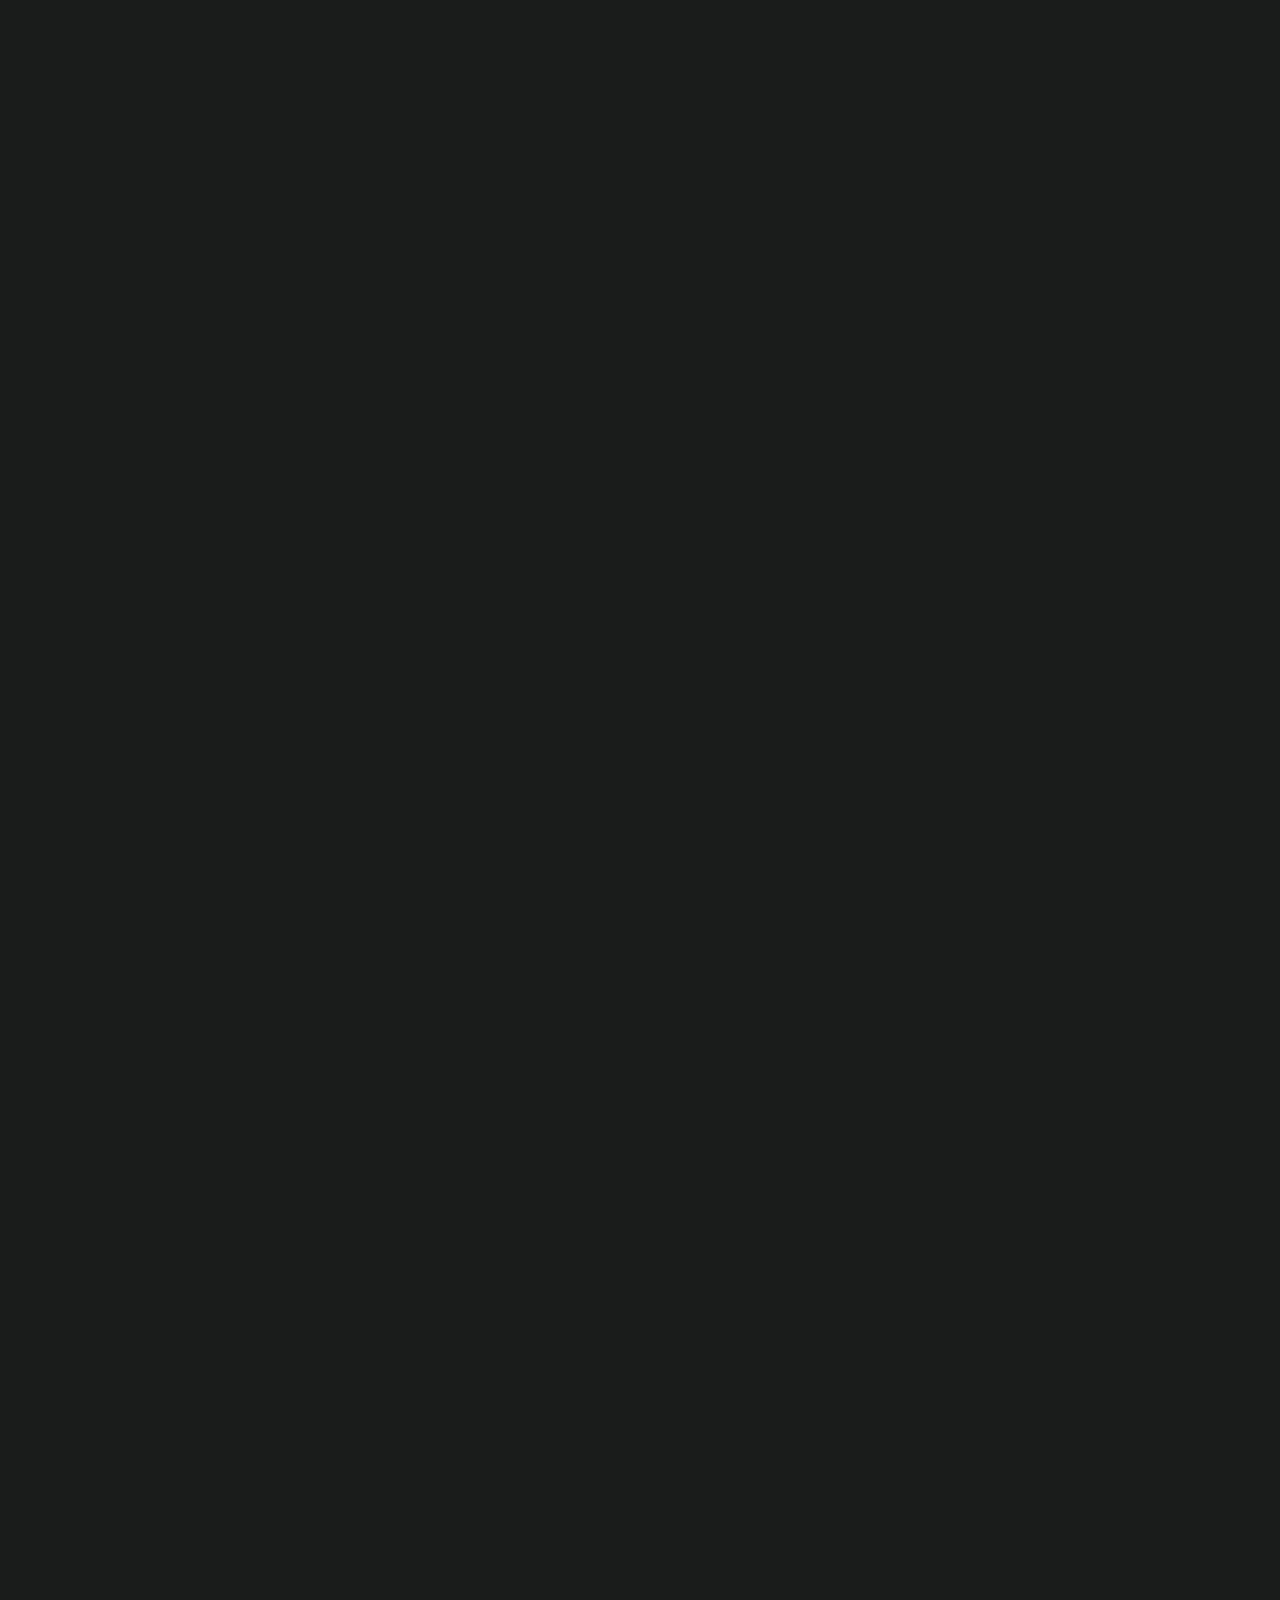
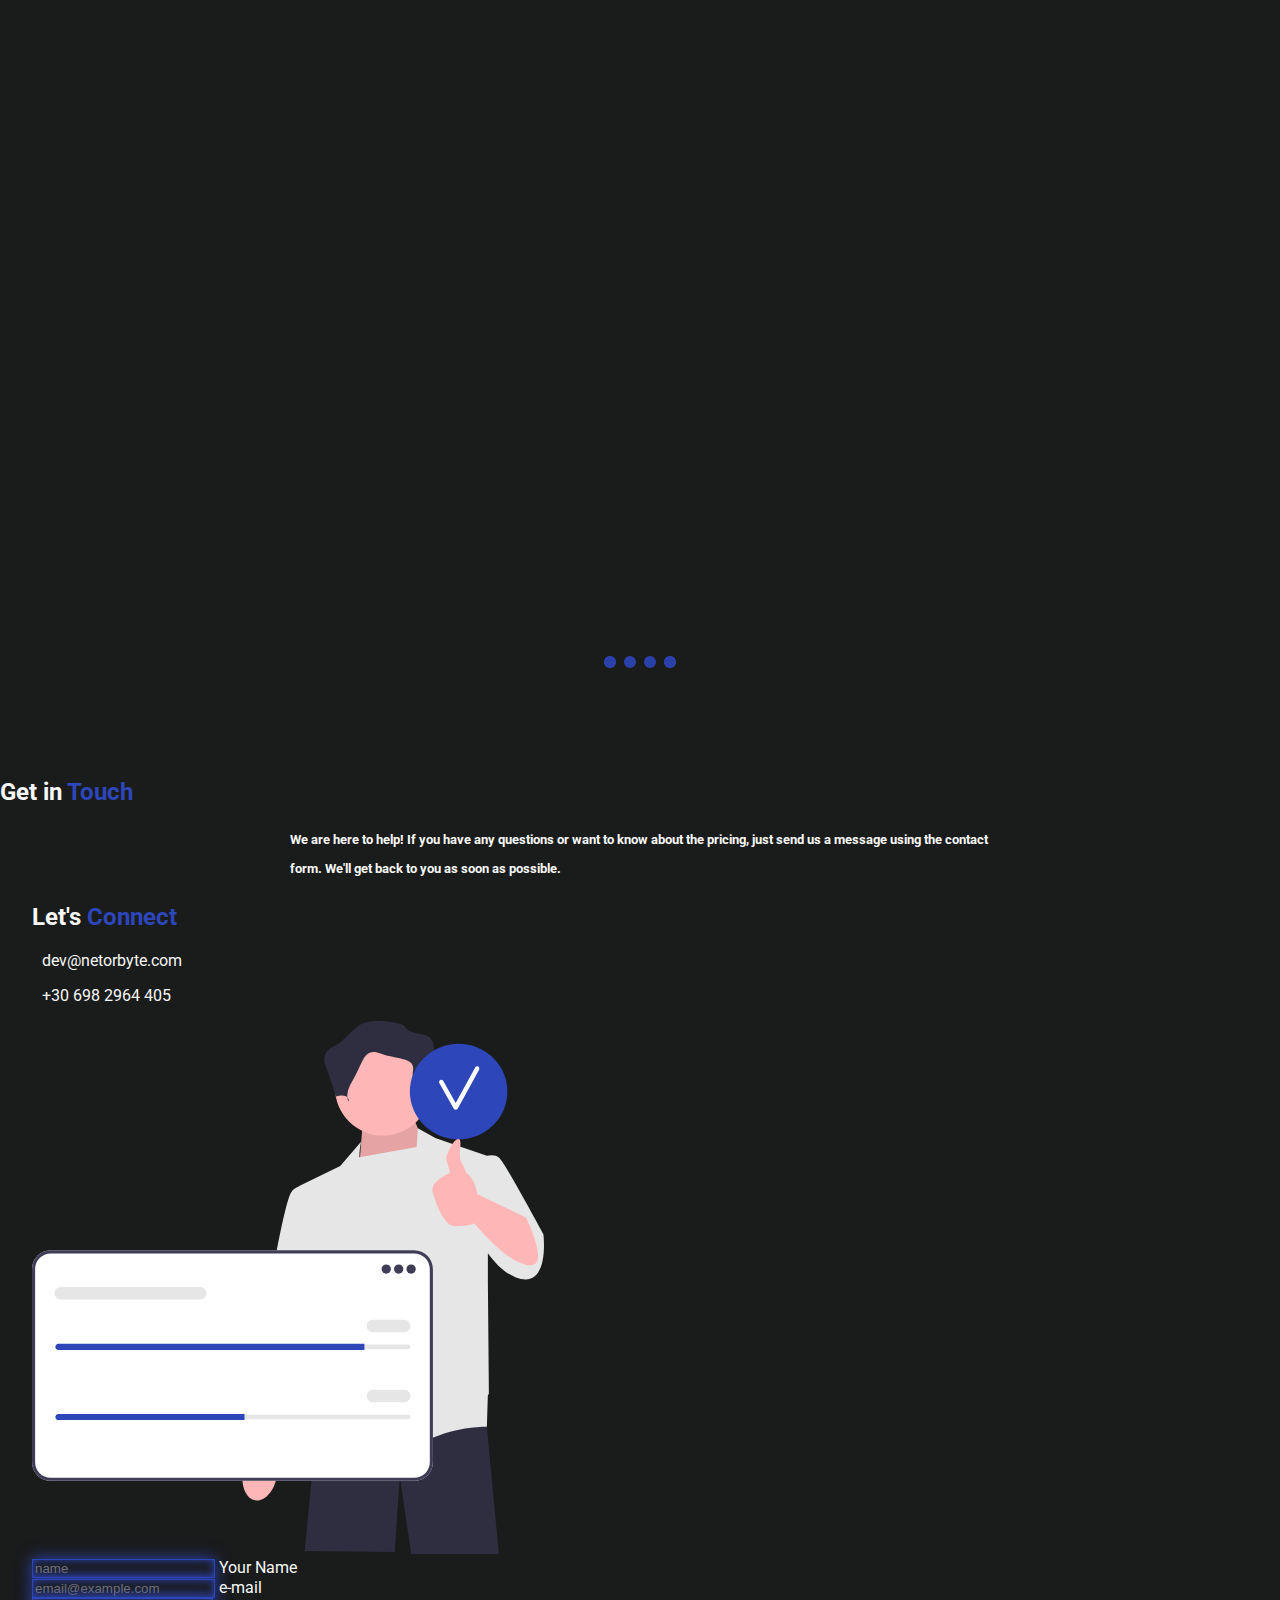
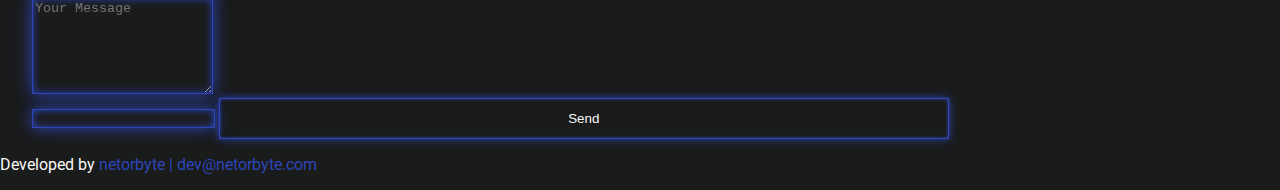
==== commit 8c0467bc: "Update index.html" ====
--- a/index.html
+++ b/index.html
@@ -57,25 +57,31 @@
 <body class="dark">
 
 
-    <!-- Navbar -->
+  <!-- Navbar -->
 
     <nav class="navbar">
-        <div class="container ">
-            <div class="navlogo ms-0 ms-md-5"><a href="index.html"><img alt="logo"></a></div>
+        <div class="container-lg ">
+            <div class="navlogo ps-2 ps-sm-4 ms-0 ms-md-5"><a href="index.html"><img style="max-width:230px"
+                        alt="logo"></a>
+            </div>
             <div class="dark-toggler-smscrn">
-                <a id="light-smscrn"><img class="darkmode-img dark-mode" src="images/light-switch-on-svgrepo-com.svg" alt=""></a>
-                <a id="dark-smscrn"><img class="darkmode-img light-mode" src="images/light-switch-off-svgrepo-com.svg" alt=""></a>
+                <a id="light-smscrn"><img class="darkmode-img dark-mode" src="images/light-switch-on-svgrepo-com.svg"
+                        alt="light mode toggler"></a>
+                <a id="dark-smscrn"><img class="darkmode-img light-mode" src="images/light-switch-off-svgrepo-com.svg"
+                        alt="dark mode toggler"></a>
             </div>
             <a href="#" class="toggle-button">
                 <span class="bar bar1"></span>
                 <span class="bar bar2"></span>
                 <span class="bar bar3"></span>
             </a>
-            <div class="navbar-links animationEffect">
+            <div class="navbar-links navbarToggler">
                 <ul>
                     <div class="dark-toggler-lgscrn">
-                        <a id="light-lgscrn"><img class="darkmode-img dark-mode" src="images/light-switch-on-svgrepo-com.svg" alt=""></a>
-                        <a id="dark-lgscrn"><img class="darkmode-img light-mode" src="images/light-switch-off-svgrepo-com.svg" alt=""></a>
+                        <a id="light-lgscrn"><img class="darkmode-img dark-mode"
+                                src="images/light-switch-on-svgrepo-com.svg" alt="light mode toggler"></a>
+                        <a id="dark-lgscrn"><img class="darkmode-img light-mode"
+                                src="images/light-switch-off-svgrepo-com.svg" alt="dark mode toggler"></a>
                     </div>
                     <li><a href="#services">Services</a></li>
                     <li><a href="#about-nav">About</a></li>
@@ -92,15 +98,16 @@
 
         <div class="head-main">
             <div class="row text-start">
-                
+
                 <div class="head-txt col-12 col-lg-6 me-xl-5">
-                    <h1>Building better websites for better business</h1>
+                    <h1 class="animated delayed">Building better websites for better businesses</h1>
                     <h5 class="mt-4">We understand that every business is unique, and that's why we take a personalized
                         approach to web development, working closely with you to understand your needs and goals, and
                         delivering customized solutions that exceed your expectations.</h5>
                 </div>
                 <div class="head-img col-12 col-lg-4">
-                    <img class="jiggling" src="images/header-img.png" data-speed="9" alt="">
+                    <img class="jiggling" src="images/header-img.png" data-speed="9"
+                        alt="header image of a background with lines">
                 </div>
             </div>
         </div>
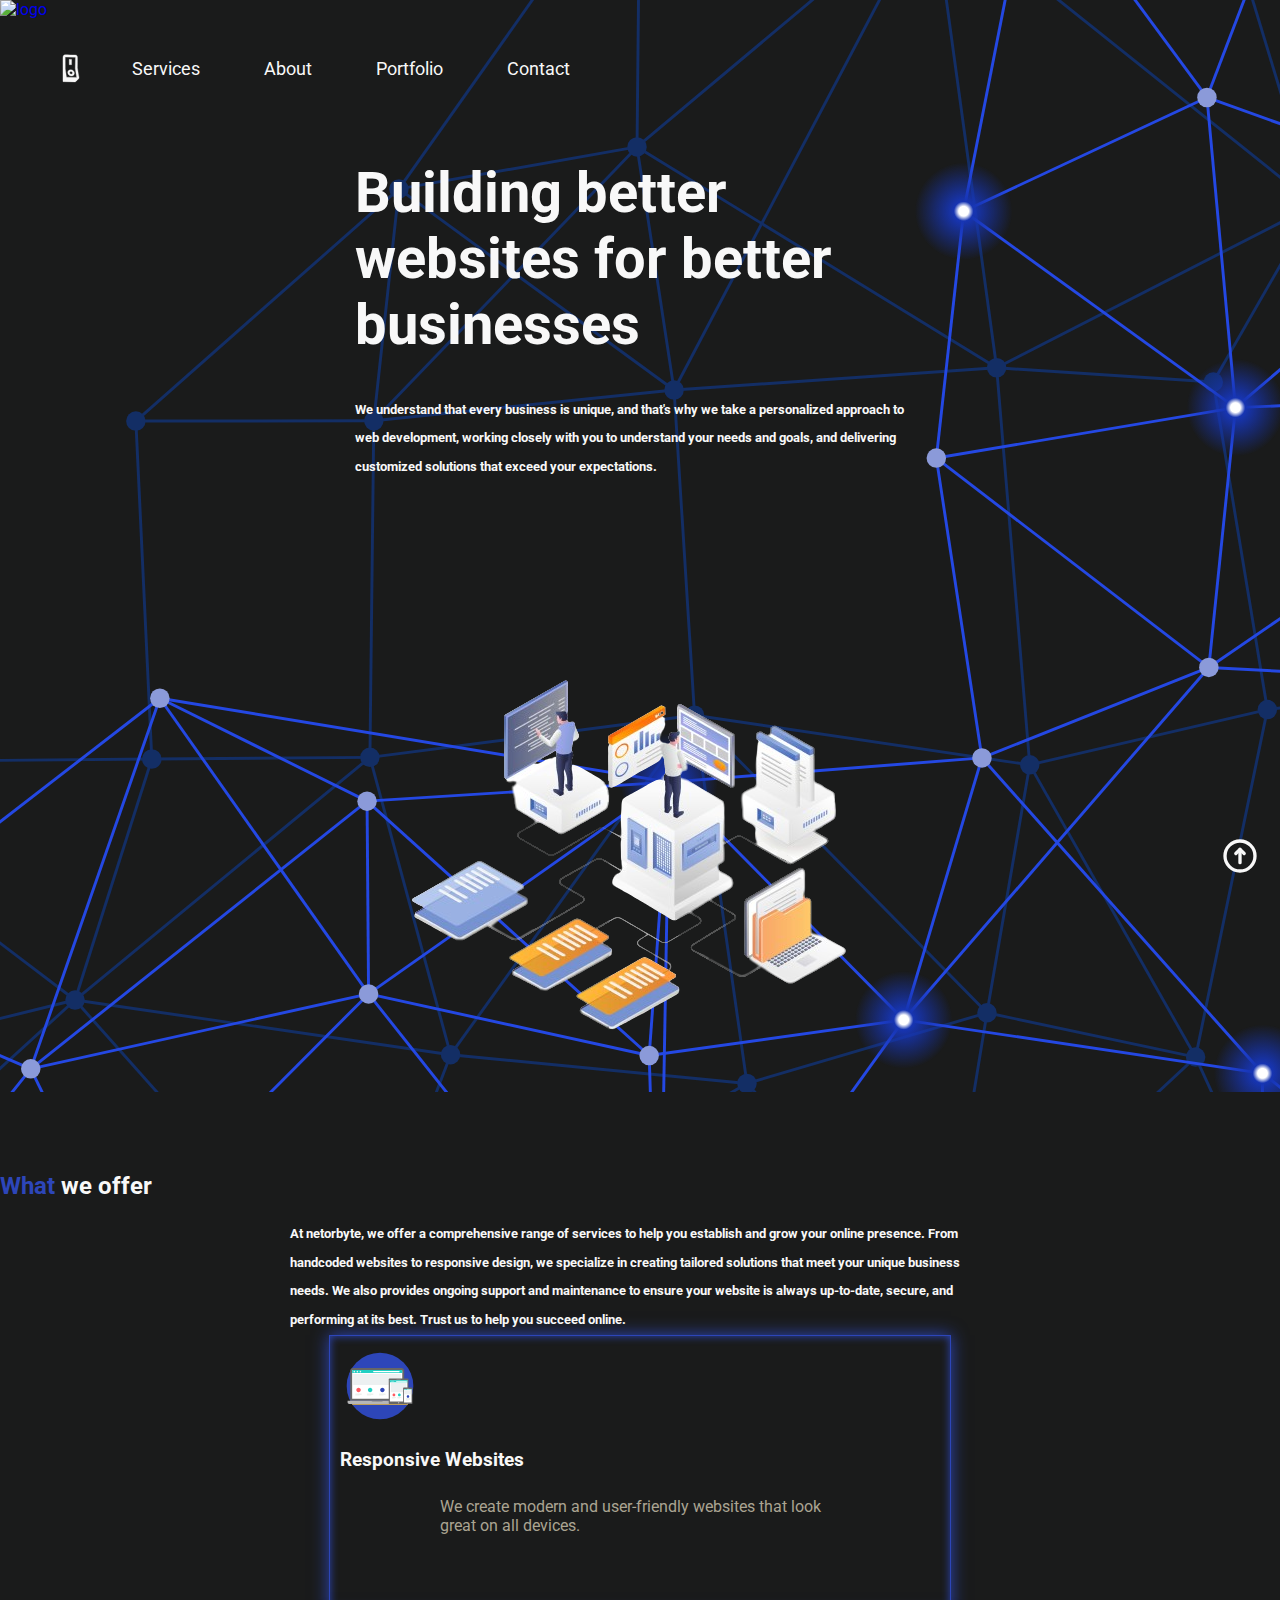
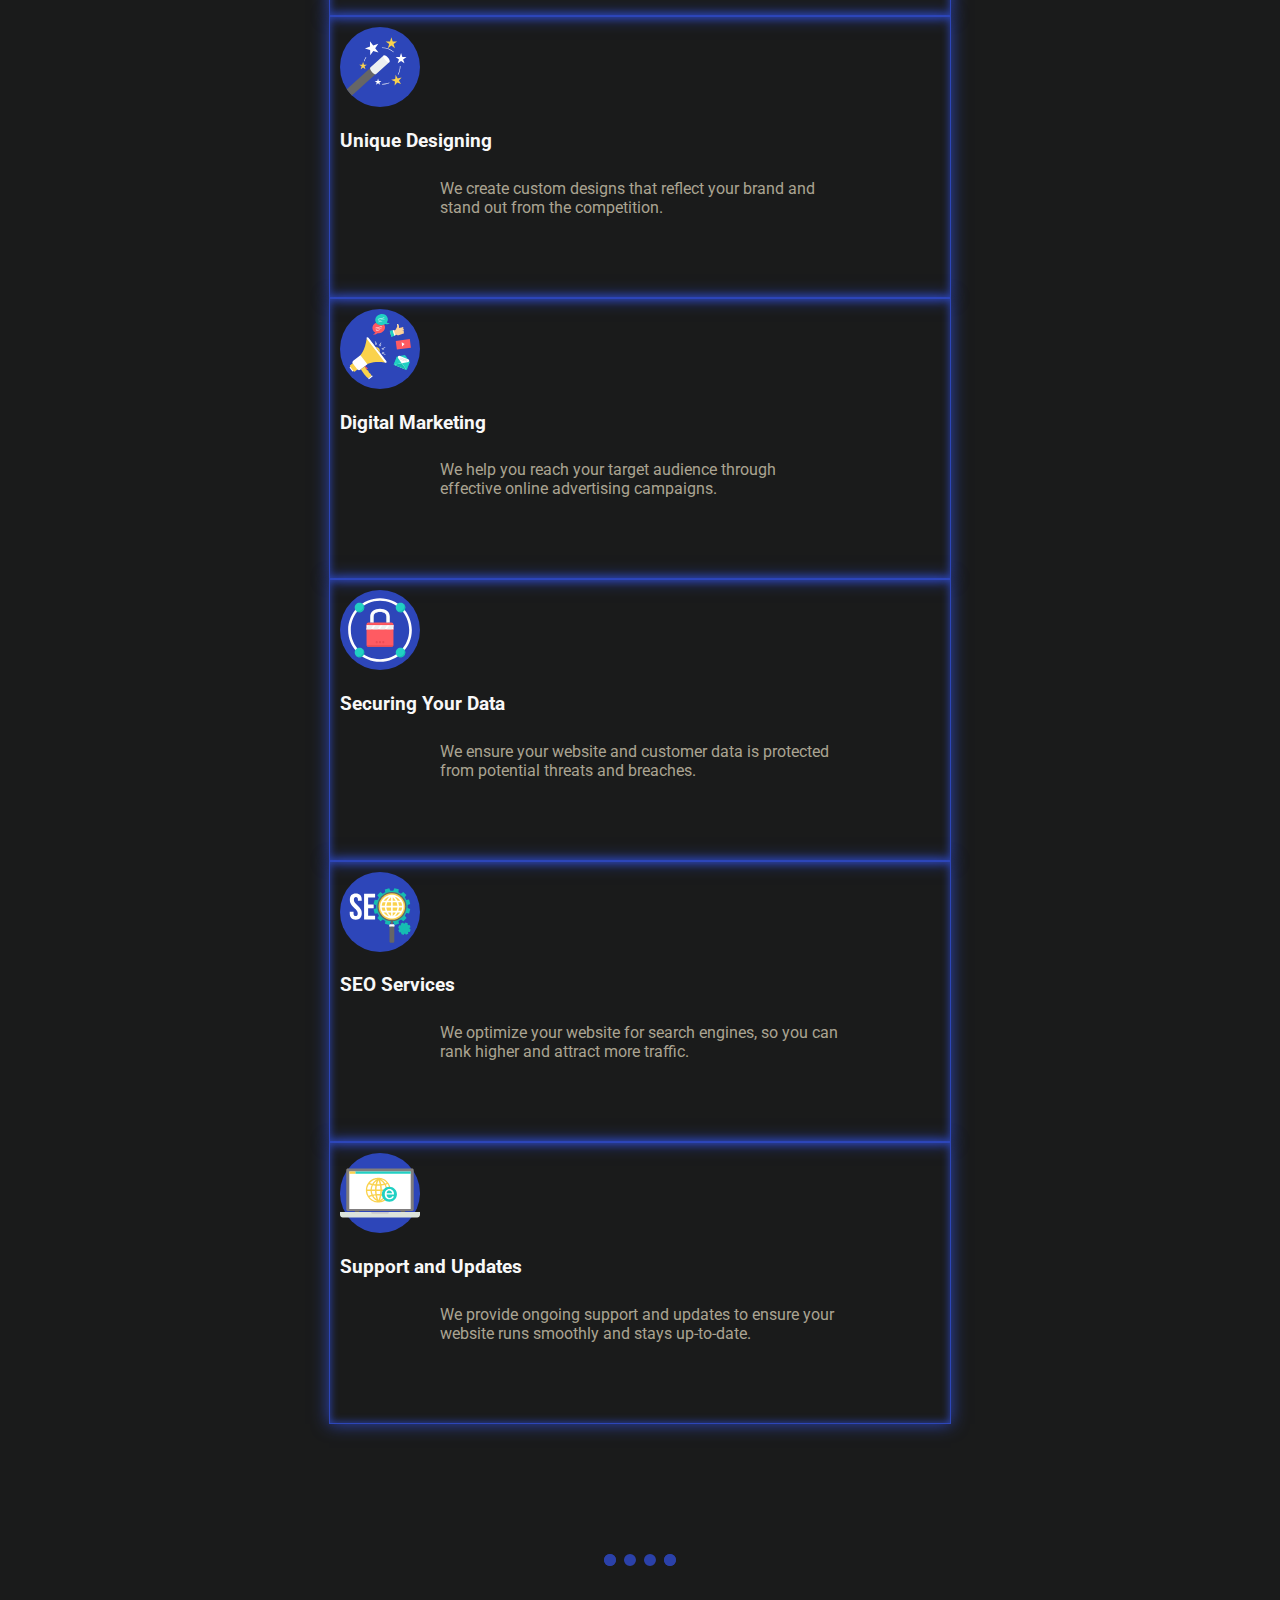
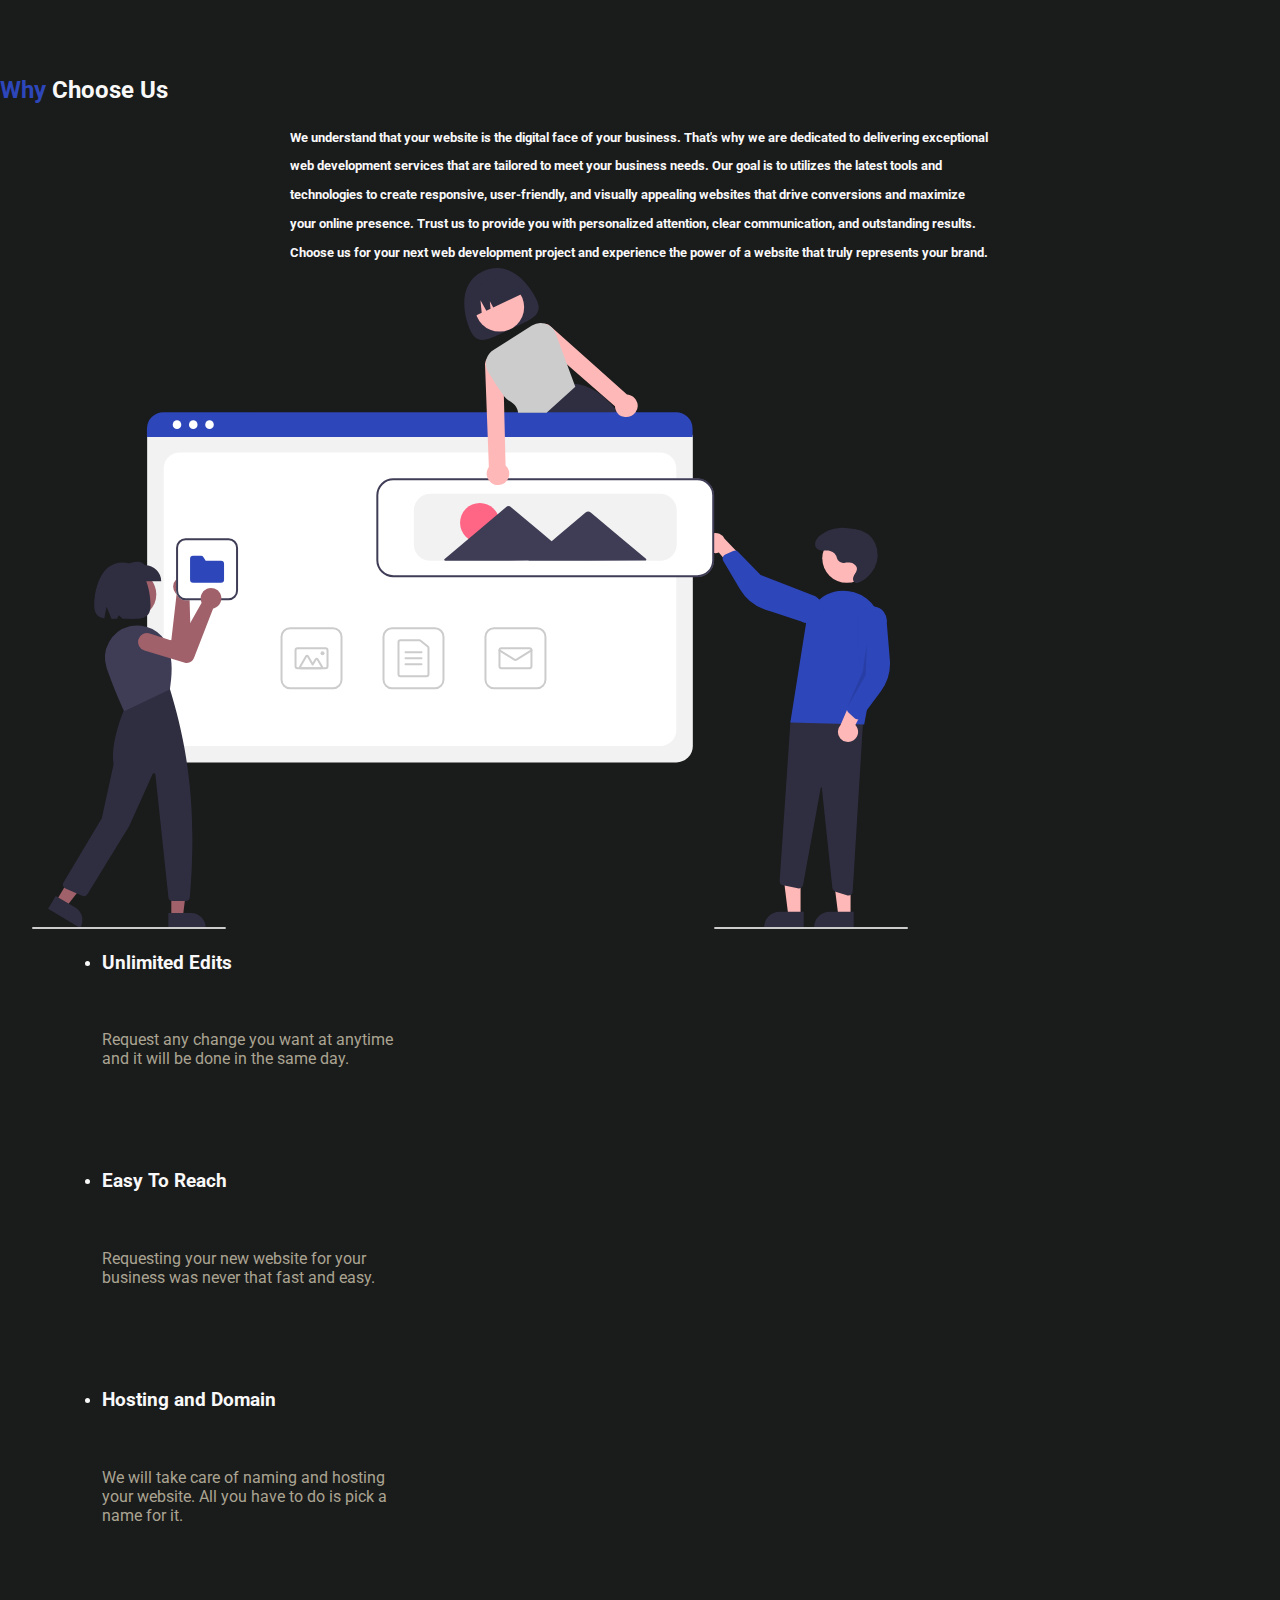
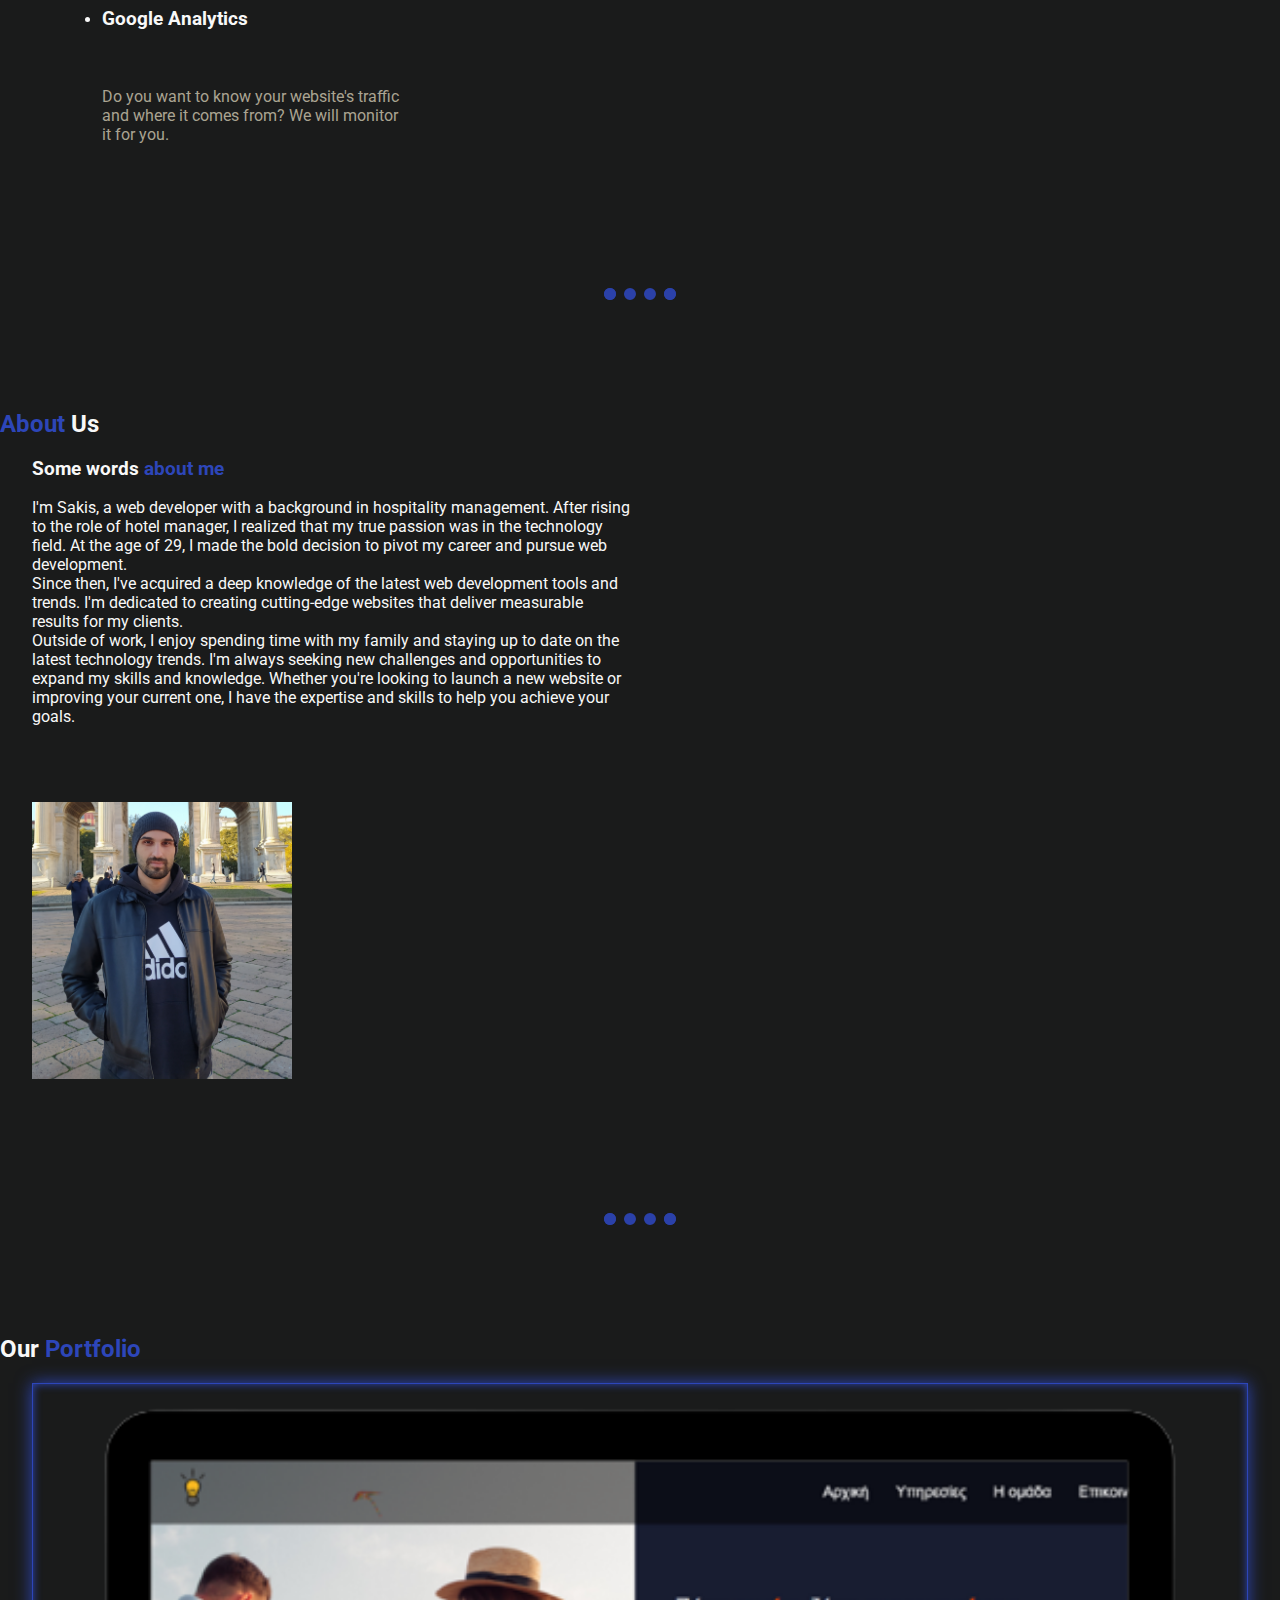
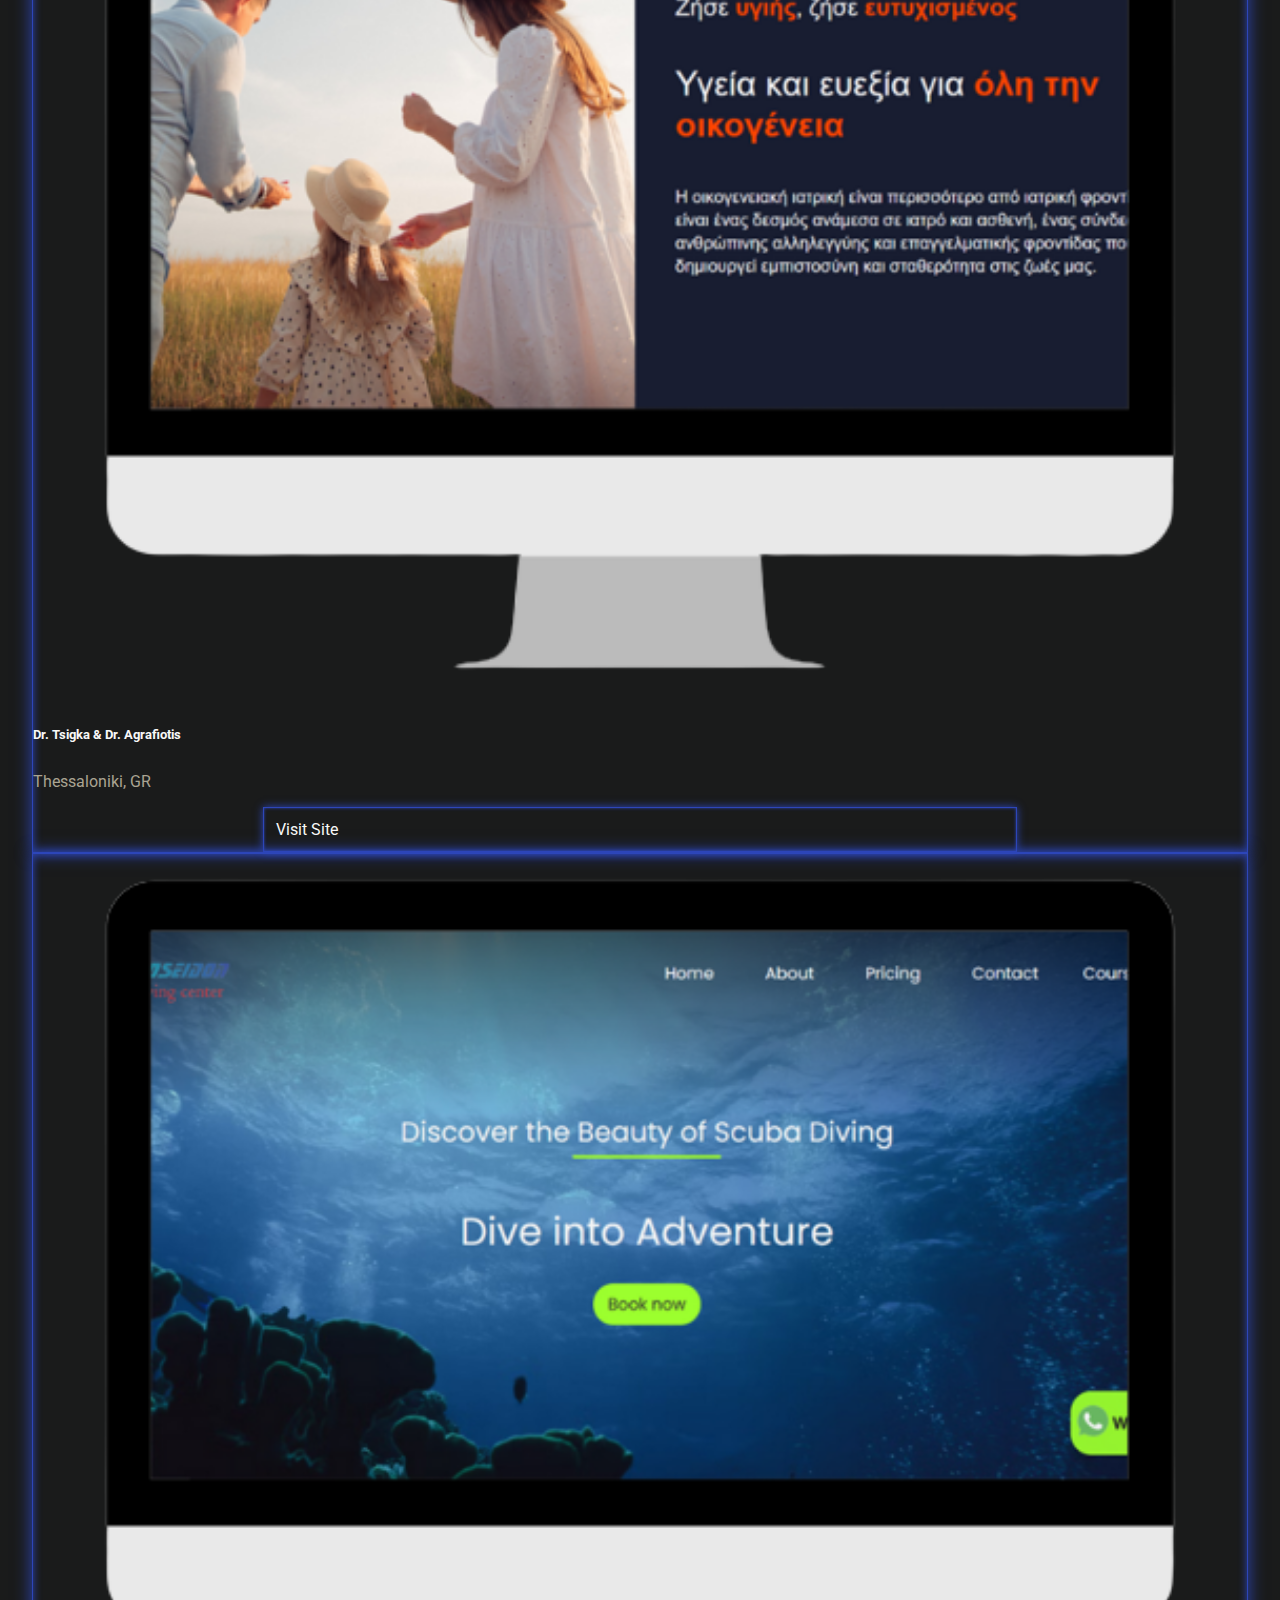
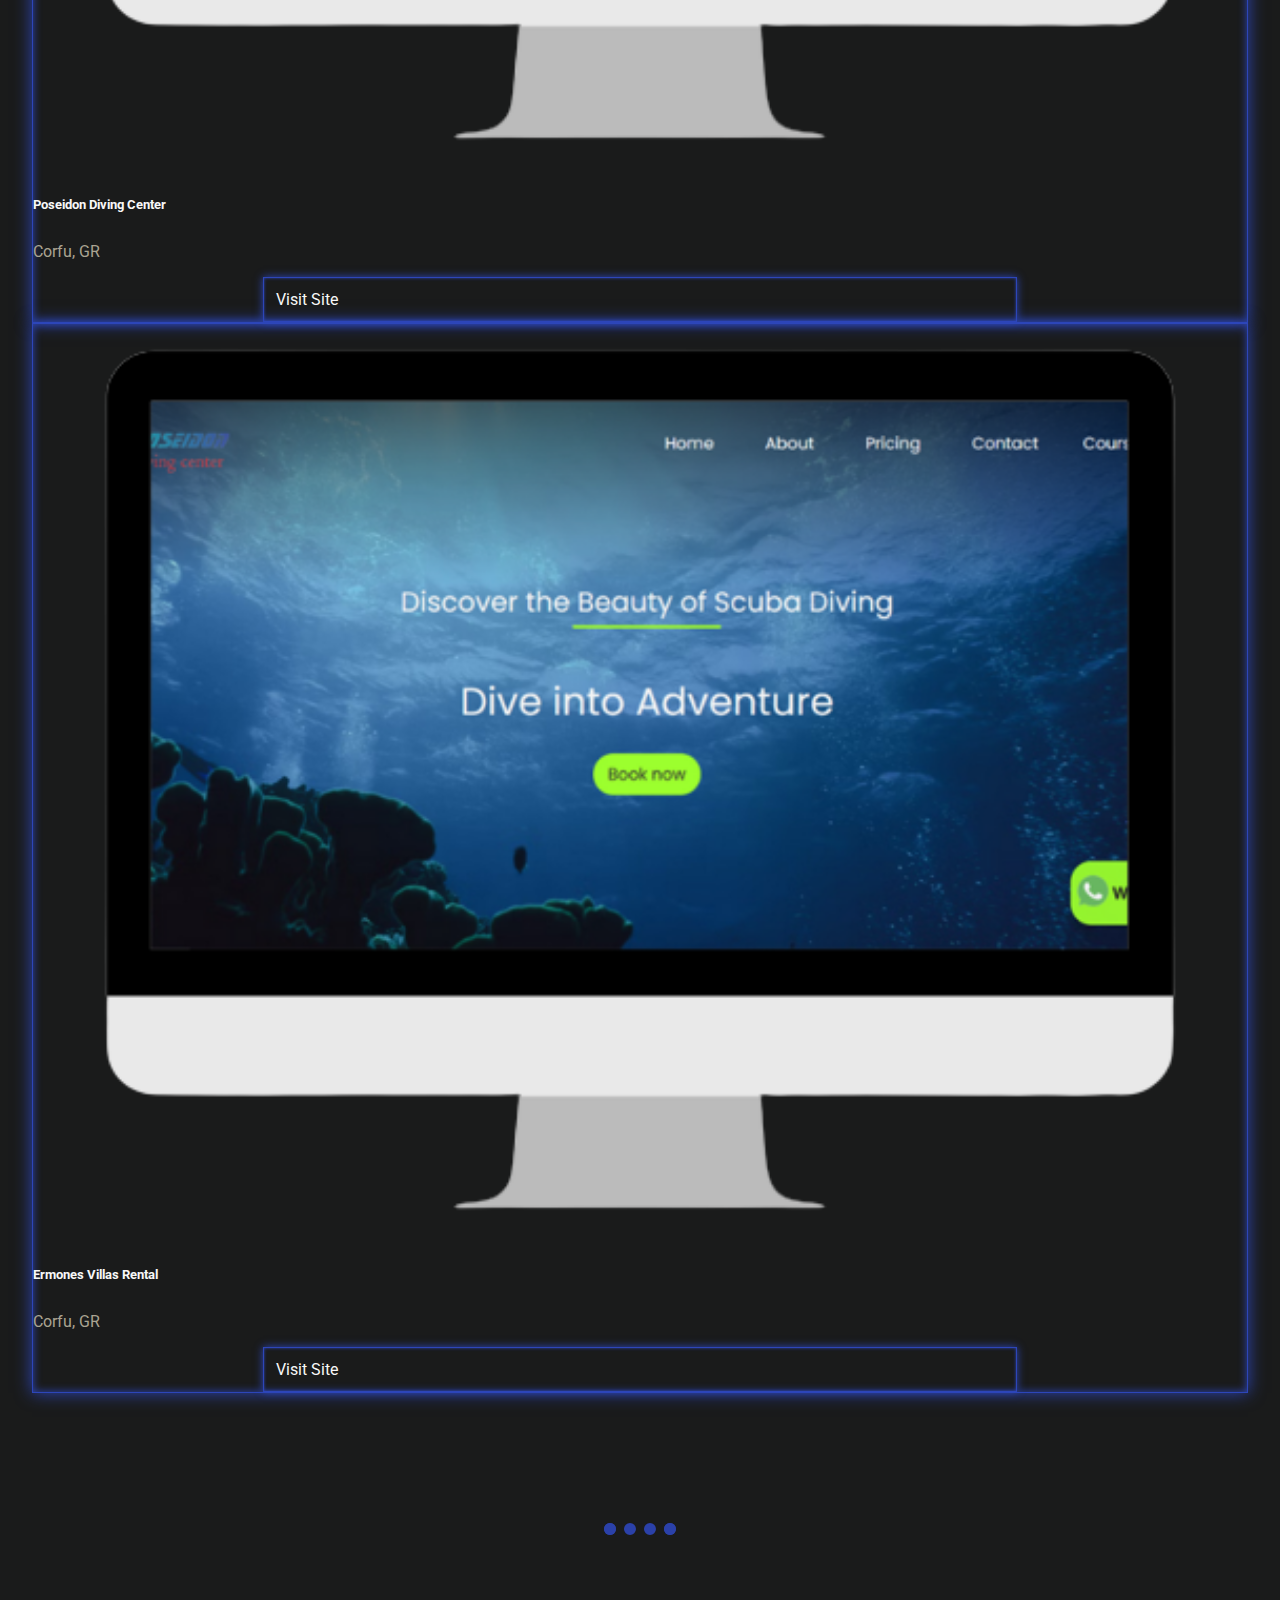
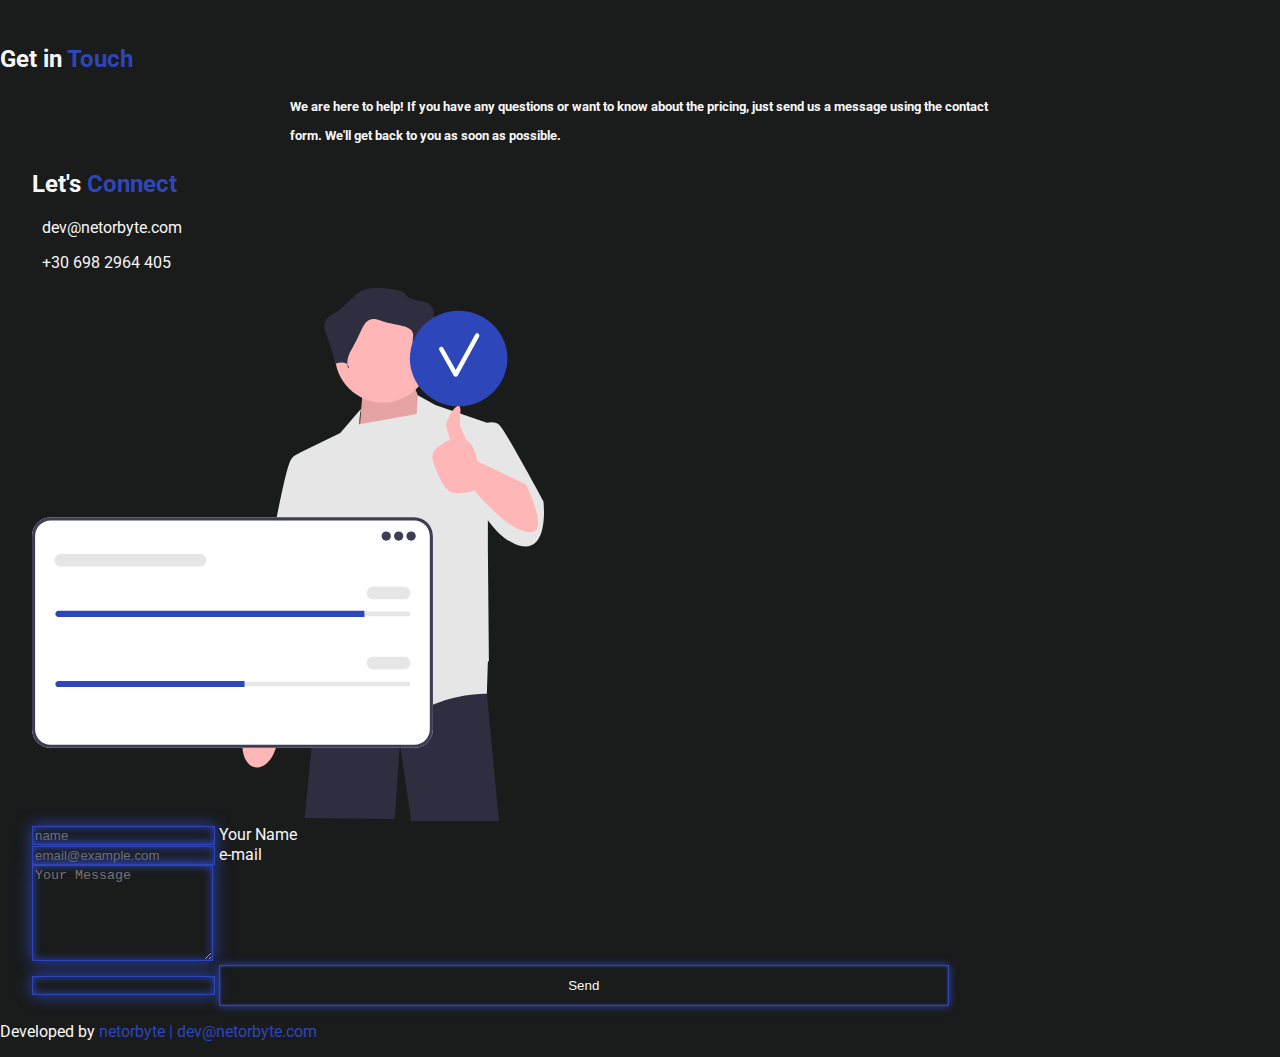
==== commit 448afa56: "Update index.html" ====
--- a/index.html
+++ b/index.html
@@ -114,60 +114,59 @@
     </header>
 
 
-    <!-- Services -->
+   <!-- Services -->
 
     <section id="services">
 
         <div class="services main">
             <div class="services-title text-center mb-5">
-                <h2 class="fw-bold display-4"><span>What</span> We Offer </h2>
+                <h2 class="fw-bold display-4"><span>What</span> we offer </h2>
                 <h5 class="mt-4">At netorbyte, we offer a comprehensive range of services to help you
                     establish and grow your online presence. From handcoded websites to responsive design, we specialize
-                    in creating tailored solutions that meet your unique business needs. We also provide ongoing
+                    in creating tailored solutions that meet your unique business needs. We also provides ongoing
                     support and maintenance to ensure your website is always up-to-date,
                     secure, and performing at its best. Trust us to help you succeed online.</h5>
             </div>
 
-            <div class="container-xl">
+            <div class="container">
                 <div class="row">
                     <div class="services cards col-12 col-lg-4 mt-lg-4 mt-5">
-                        <div class="card card-services text-center py-4 animationEffect">
-                            <img class="mb-2" src="images/responsive-svgrepo-com.svg" alt="responsive">
+                        <div class="card card-services text-center py-4 card1">
+                            <img class="mb-2" src="images/responsive-svgrepo-com.svg" alt="">
                             <h3>Responsive Websites</h3>
-                            <p>Create modern and user-friendly websites that look great on all devices.</p>
-                        </div>
-                        <div class="card card-services text-center mt-lg-4 mt-4 py-4 animationEffect">
-                            <img class="mb-2" src="images/magic-wand-wizard-svgrepo-com.svg" alt="magic wand">
+                            <p>We create modern and user-friendly websites that look great on all devices.</p>
+                        </div>
+                        <div class="card card-services text-center mt-lg-4 mt-4 py-4">
+                            <img class="mb-2" src="images/magic-wand-wizard-svgrepo-com.svg" alt="">
                             <h3>Unique Designing</h3>
-                            <p>Create a unique website that stands out from the crowd and doesn't resemble the typical
-                                designs found everywhere else.</p>
+                            <p>We create custom designs that reflect your brand and stand out from the competition.</p>
                         </div>
                     </div>
                     <div class="services cards col-12 col-lg-4 mt-4">
-                        <div class="card card-services text-center py-4 animationEffect">
-                            <img class="mb-2" src="images/megaphone-svgrepo-com.svg" alt="megaphone">
+                        <div class="card card-services text-center py-4">
+                            <img class="mb-2" src="images/megaphone-svgrepo-com.svg" alt="">
                             <h3>Digital Marketing</h3>
-                            <p>Reach your target audience through effective online advertising campaigns.
+                            <p>We help you reach your target audience through effective online advertising campaigns.
                             </p>
                         </div>
-                        <div class="card card-services text-center mt-lg-4 mt-4 py-4 animationEffect">
-                            <img class="mb-2" src="images/security-padlock-svgrepo-com.svg" alt="security padlock">
+                        <div class="card card-services text-center mt-lg-4 mt-4 py-4">
+                            <img class="mb-2" src="images/security-padlock-svgrepo-com.svg" alt="">
                             <h3>Securing Your Data</h3>
-                            <p>Ensure your website and customer data is protected from potential threats and
+                            <p>We ensure your website and customer data is protected from potential threats and
                                 breaches.</p>
                         </div>
                     </div>
                     <div class="services cards col-12 col-lg-4 mt-4">
-                        <div class="card card-services text-center py-4 animationEffect">
-                            <img class="mb-2" src="images/seo-search-svgrepo-com.svg" alt="SEO">
+                        <div class="card card-services text-center py-4">
+                            <img class="mb-2" src="images/seo-search-svgrepo-com.svg" alt="">
                             <h3>SEO Services</h3>
-                            <p>Optimize your website for search engines, so you can rank higher and attract more
+                            <p>We optimize your website for search engines, so you can rank higher and attract more
                                 traffic.</p>
                         </div>
-                        <div class="card card-services text-center mt-lg-4 mt-4 py-4 animationEffect">
-                            <img class="mb-2" src="images/laptop-internet-svgrepo-com.svg" alt="laptop">
+                        <div class="card card-services text-center mt-lg-4 mt-4 py-4">
+                            <img class="mb-2" src="images/laptop-internet-svgrepo-com.svg" alt="">
                             <h3>Support and Updates</h3>
-                            <p>Ongoing support and updates to ensure your website runs smoothly and stays
+                            <p>We provide ongoing support and updates to ensure your website runs smoothly and stays
                                 up-to-date.</p>
                         </div>
                     </div>
@@ -191,14 +190,14 @@
                 business. That's why we are dedicated to delivering exceptional web development services that are
                 tailored to meet your business needs. Our goal is to utilizes the latest tools and technologies to
                 create responsive, user-friendly, and visually appealing websites that drive conversions and maximize
-                your online presence. Let us to provide you with personalized attention, clear communication, and
-                outstanding results. Pick us for your next web development project and enjoy the benefits of a website
-                that truly captures the essence of your brand.</h5>
-        </div>
-        <div class="container animationEffect">
+                your online presence. Trust us to provide you with personalized attention, clear communication, and
+                outstanding results. Choose us for your next web development project and experience the power of a
+                website that truly represents your brand.</h5>
+        </div>
+        <div class="container">
             <div class="row">
                 <div class="choose-img col-12 col-lg-5">
-                    <img src="images/web-dev.svg" alt="web development">
+                    <img src="images/web-dev.svg" alt="">
                 </div>
                 <div class="choose-text col-12 col-lg-7 ps-lg-5 pt-xl-5">
                     <div class="row">
@@ -211,9 +210,8 @@
                                 </li>
                                 <li>
                                     <i class="fa-li fa-solid fa-circle-check fa-2x"></i>
-                                    <h3 class="fw-bold">Hosting and Domain</h3>
-                                    <p>We will take care of hosting your website. All you have to do is pick
-                                        a name for it.</p>
+                                    <h3 class="fw-bold">Easy To Reach</h3>
+                                    <p>Requesting your new website for your business was never that fast and easy.</p>
                                 </li>
                             </ul>
                         </div>
@@ -222,8 +220,9 @@
                             <ul class="fa-ul">
                                 <li>
                                     <i class="fa-li fa-solid fa-circle-check fa-2x"></i>
-                                    <h3 class="fw-bold">Easy To Reach</h3>
-                                    <p>Getting your new business website has never been quicker and simpler.</p>
+                                    <h3 class="fw-bold">Hosting and Domain</h3>
+                                    <p>We will take care of naming and hosting your website. All you have to do is pick
+                                        a name for it.</p>
                                 </li>
                                 <li>
                                     <i class="fa-li fa-solid fa-circle-check fa-2x"></i>
@@ -253,9 +252,9 @@
 
     <section id="about">
         <div class="about-title text-center mb-5">
-            <h2 class="fw-bold display-4"><span>About</span> Me</h2>
-        </div>
-        <div class="container-lg animationEffect">
+            <h2 class="fw-bold display-4"><span>About</span> Us</h2>
+        </div>
+        <div class="container">
             <div class="row">
                 <div class="about-text col-12 col-md-7 mx-auto">
                     <h3 class="fw-bold text-center mb-3">Some words <span>about me</span></h3>
@@ -272,7 +271,7 @@
                         have the expertise and skills to help you achieve your goals.</p>
                 </div>
                 <div class="about-img col-12 col-md-5 text-center">
-                    <img class="rounded" src="images/about-img.jpg" alt="photo of developer">
+                    <img class="rounded" src="images/about-img.jpg" alt="">
                 </div>
             </div>
         </div>
@@ -295,47 +294,41 @@
         <div class="container">
             <div class="row">
                 <div class="col-12 col-md-4 card1">
-                    <div class="card card-portfolio mb-3 p-4 animationEffect">
+                    <div class="card card-portfolio mb-3 p-4">
                         <div class="card-img text-center">
-                            <img src="images/droffice.png" alt="sample of doctor's office website">
+                            <img src="images/droffice.png" alt="">
                         </div>
                         <div class="card-text">
                             <h5 class="fw-bold mt-4">Dr. Tsigka & Dr. Agrafiotis</h5>
                             <p class=" mt-2">Thessaloniki, GR</p>
                         </div>
-                        <a class="text-center" href="https://oikogeneiako-iatreio.gr">
-                            <div class="btn my-3">Visit Site</div>
-                        </a>
+                        <div class="btn my-3">Visit Site</div>
                     </div>
                 </div>
 
                 <div class="col-12 col-md-4">
-                    <div class="card card-portfolio mb-3 p-4 animationEffect">
+                    <div class="card card-portfolio mb-3 p-4">
                         <div class="card-img text-center">
-                            <img src="images/scubacorfu.png" alt="sample of scuba diving website">
+                            <img src="images/scubacorfu.png" alt="">
                         </div>
                         <div class="card-text">
                             <h5 class="fw-bold mt-4">Poseidon Diving Center</h5>
                             <p class=" mt-2">Corfu, GR</p>
                         </div>
-                        <a class="text-center" href="https://www.scubacorfu.com">
-                            <div class="btn my-3">Visit Site</div>
-                        </a>
+                        <div class="btn my-3">Visit Site</div>
                     </div>
                 </div>
 
                 <div class="col-12 col-md-4">
-                    <div class="card card-portfolio mb-3 p-4 animationEffect">
+                    <div class="card card-portfolio mb-3 p-4">
                         <div class="card-img text-center">
-                            <img src="images/ermones-villas-rentals.png" alt="sample of car rental website">
+                            <img src="images/scubacorfu.png" alt="">
                         </div>
                         <div class="card-text">
                             <h5 class="fw-bold mt-4">Ermones Villas Rental</h5>
                             <p class=" mt-2">Corfu, GR</p>
                         </div>
-                        <a class="text-center" href="https://ermonesvillas-rentacar.com">
-                            <div class="btn my-3">Visit Site</div>
-                        </a>
+                        <div class="btn my-3">Visit Site</div>
                     </div>
                 </div>
 
